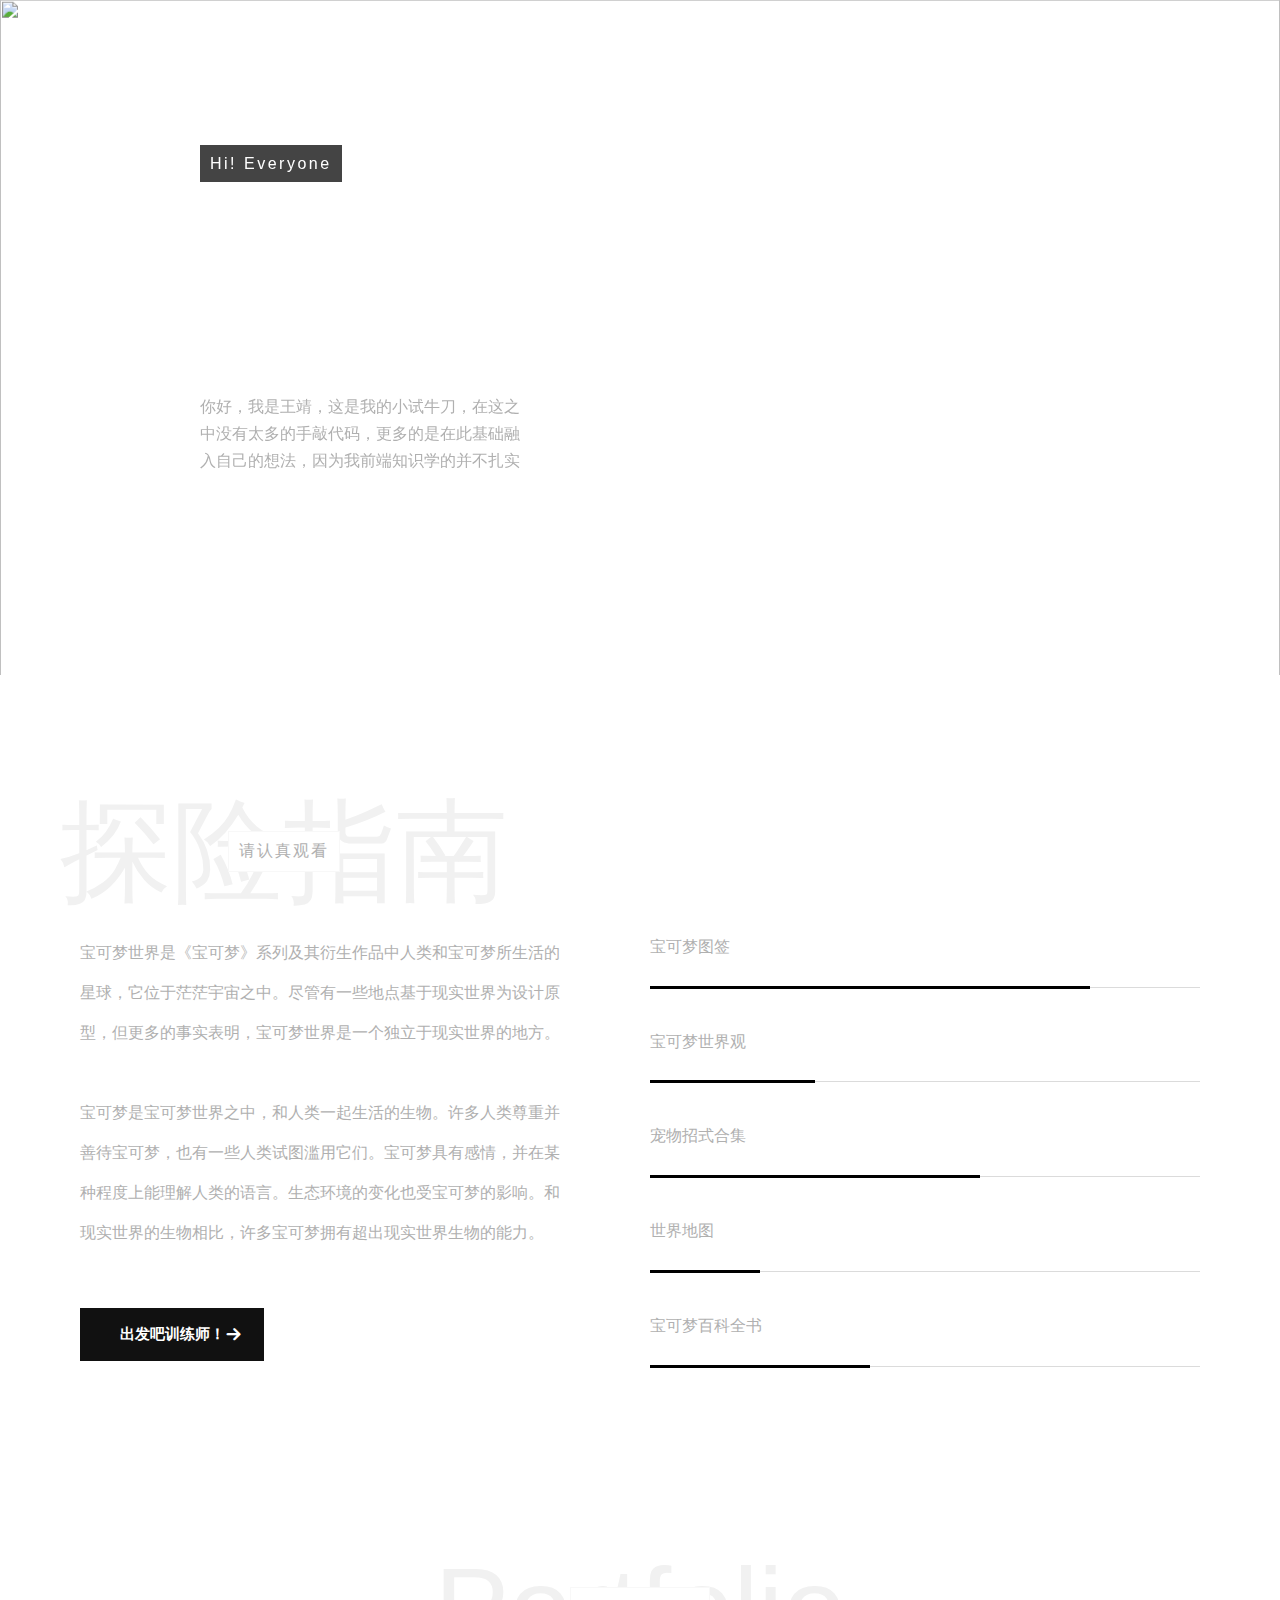
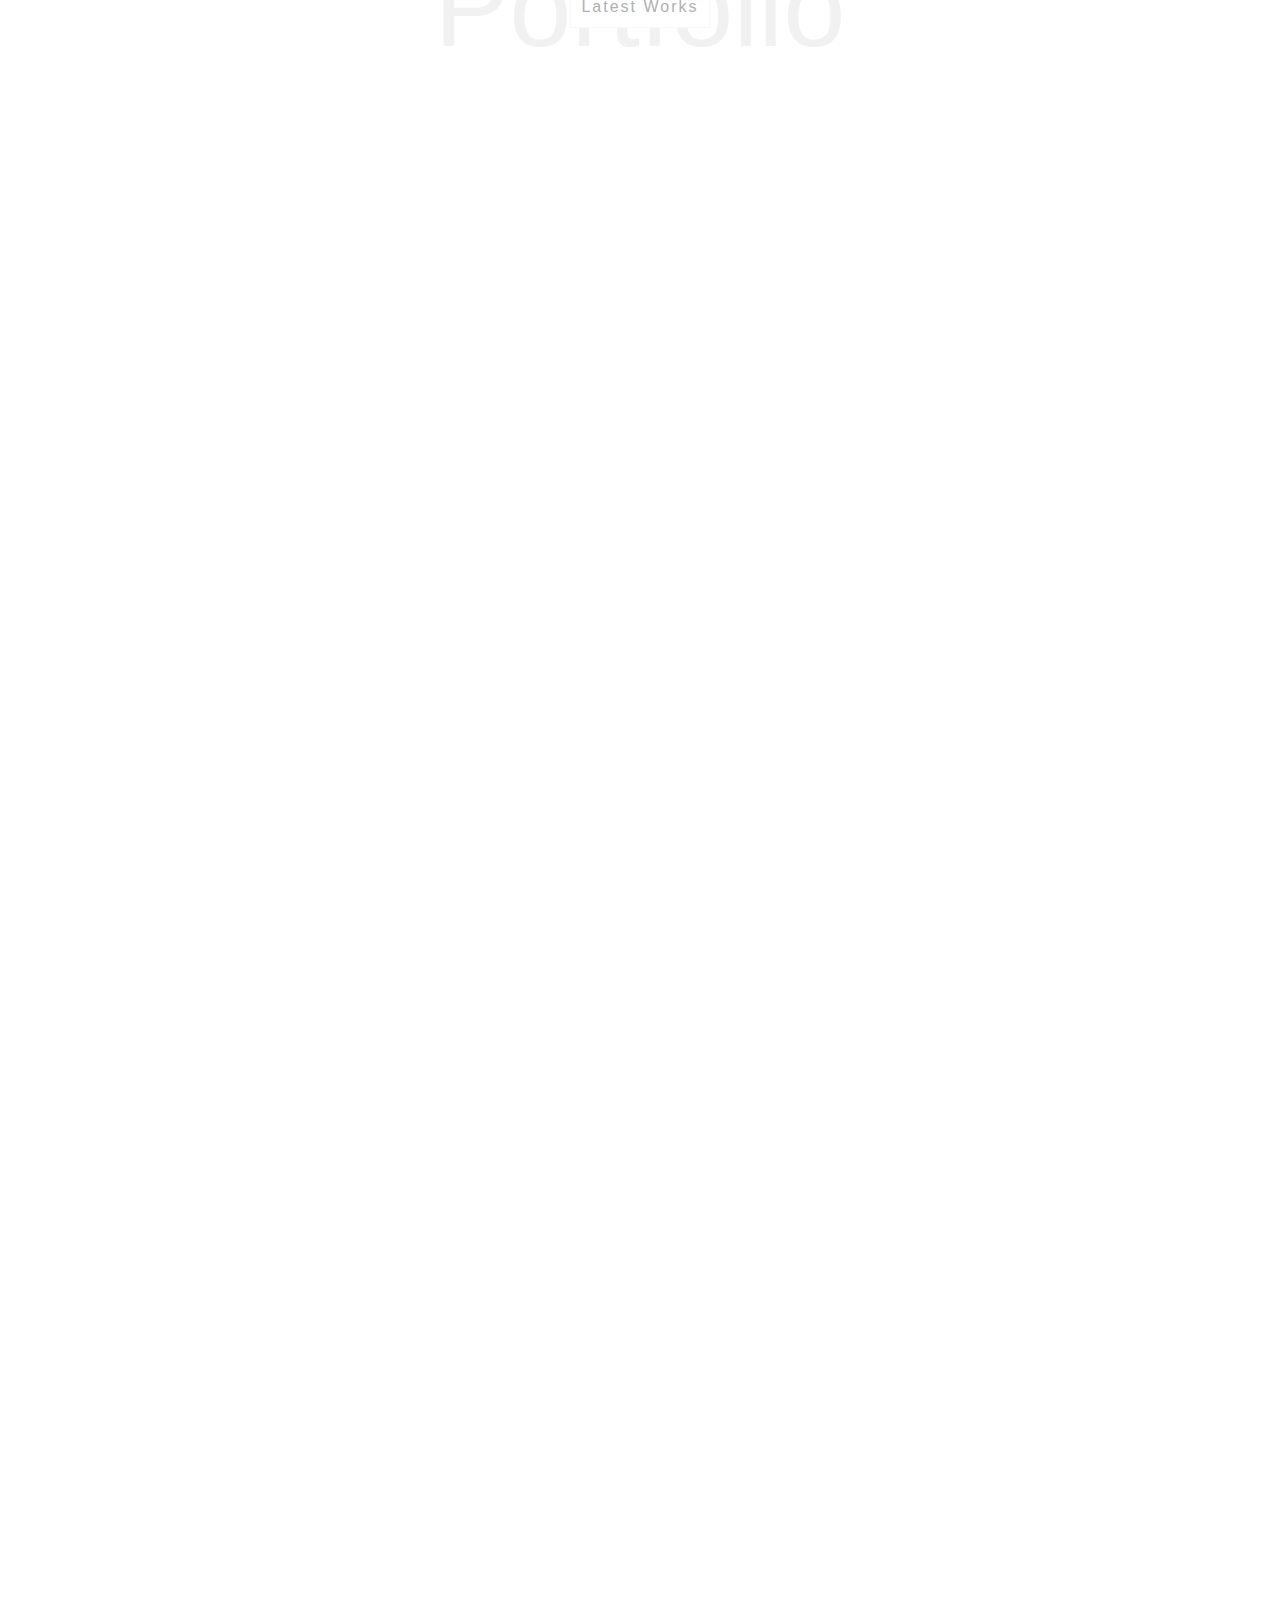
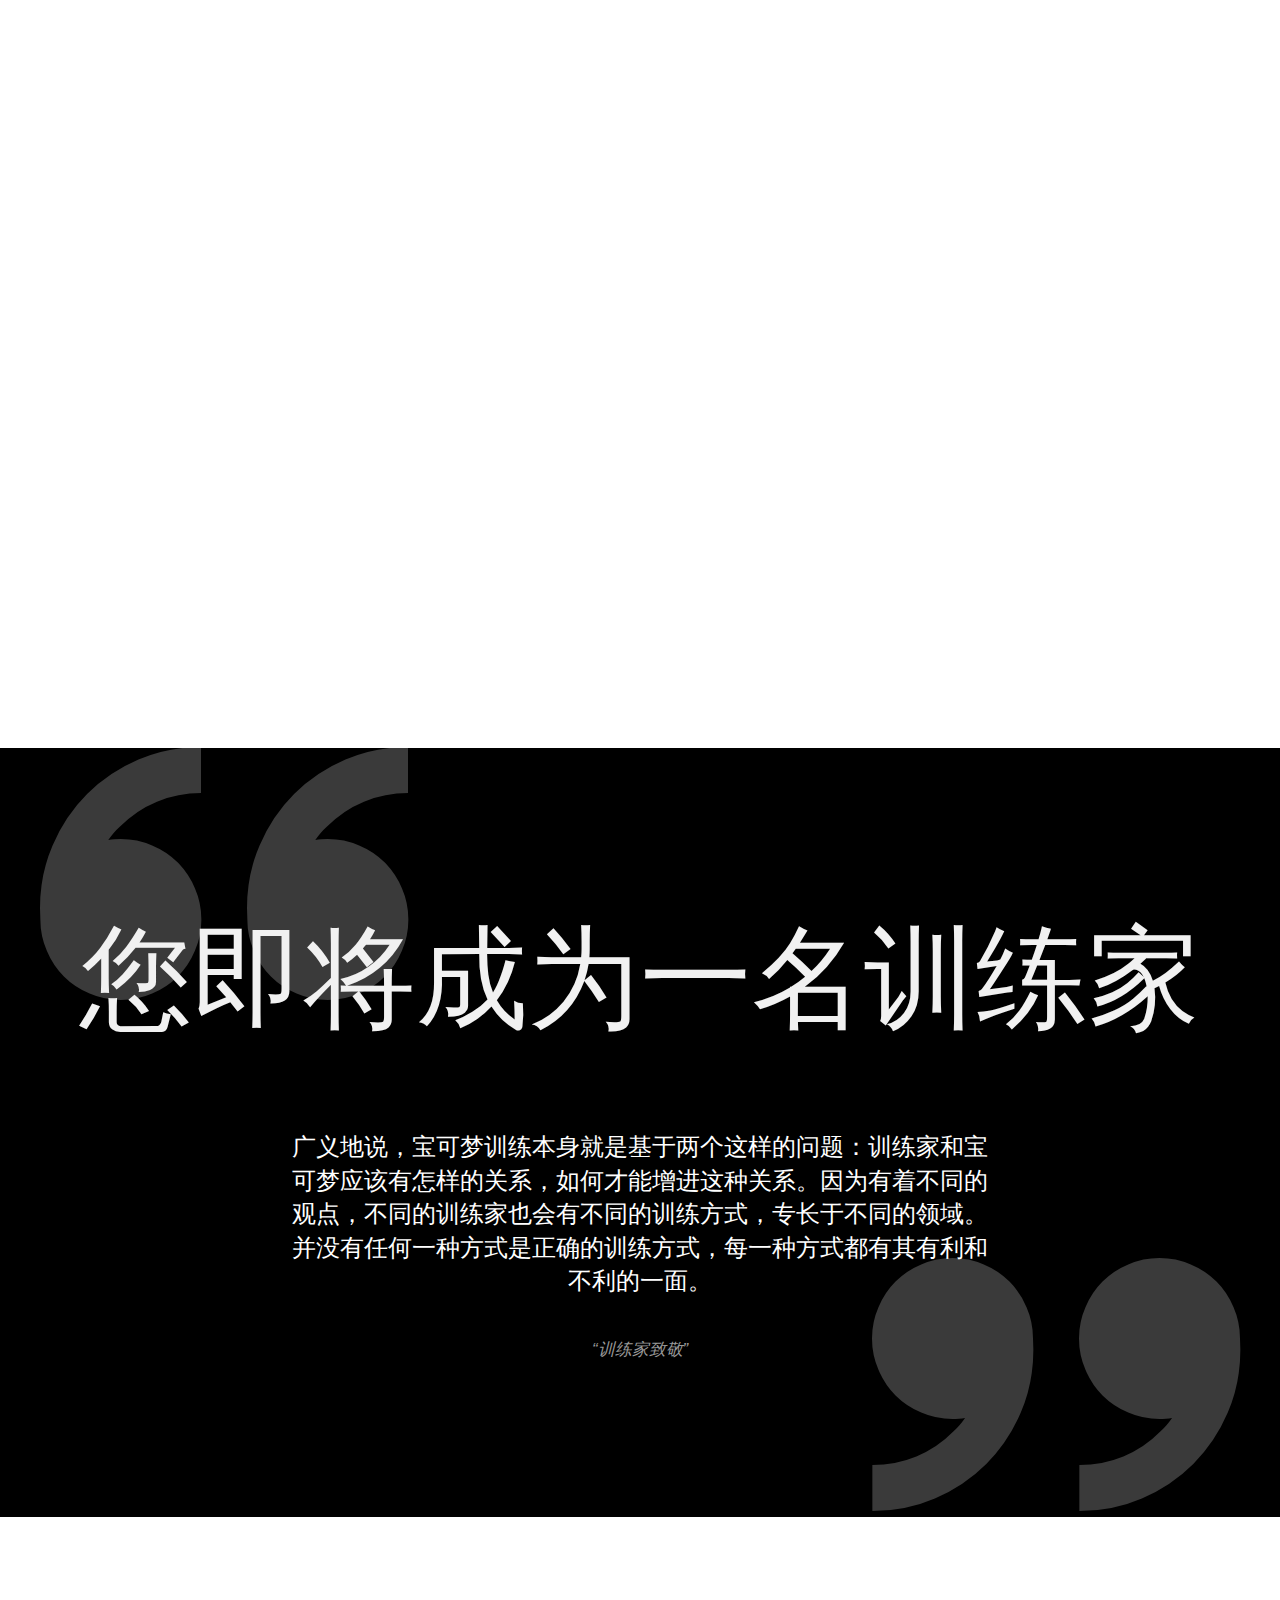
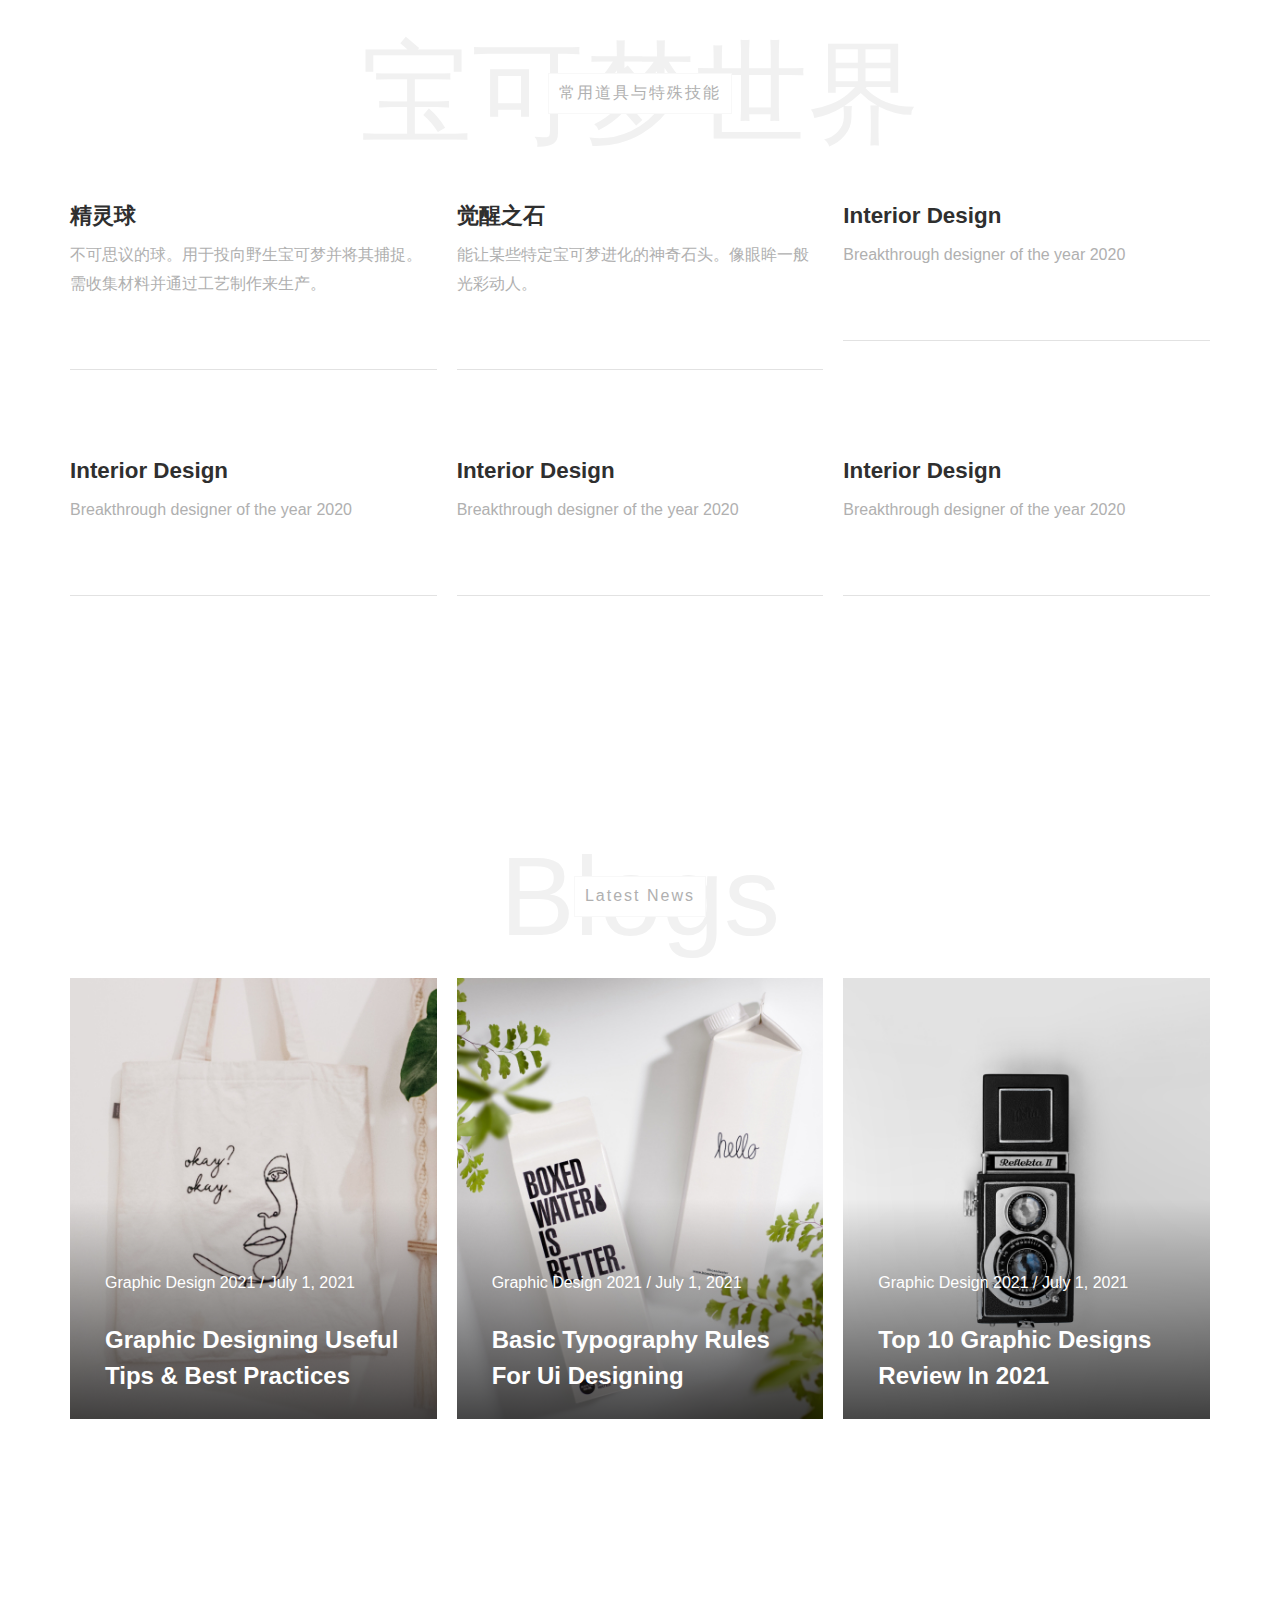
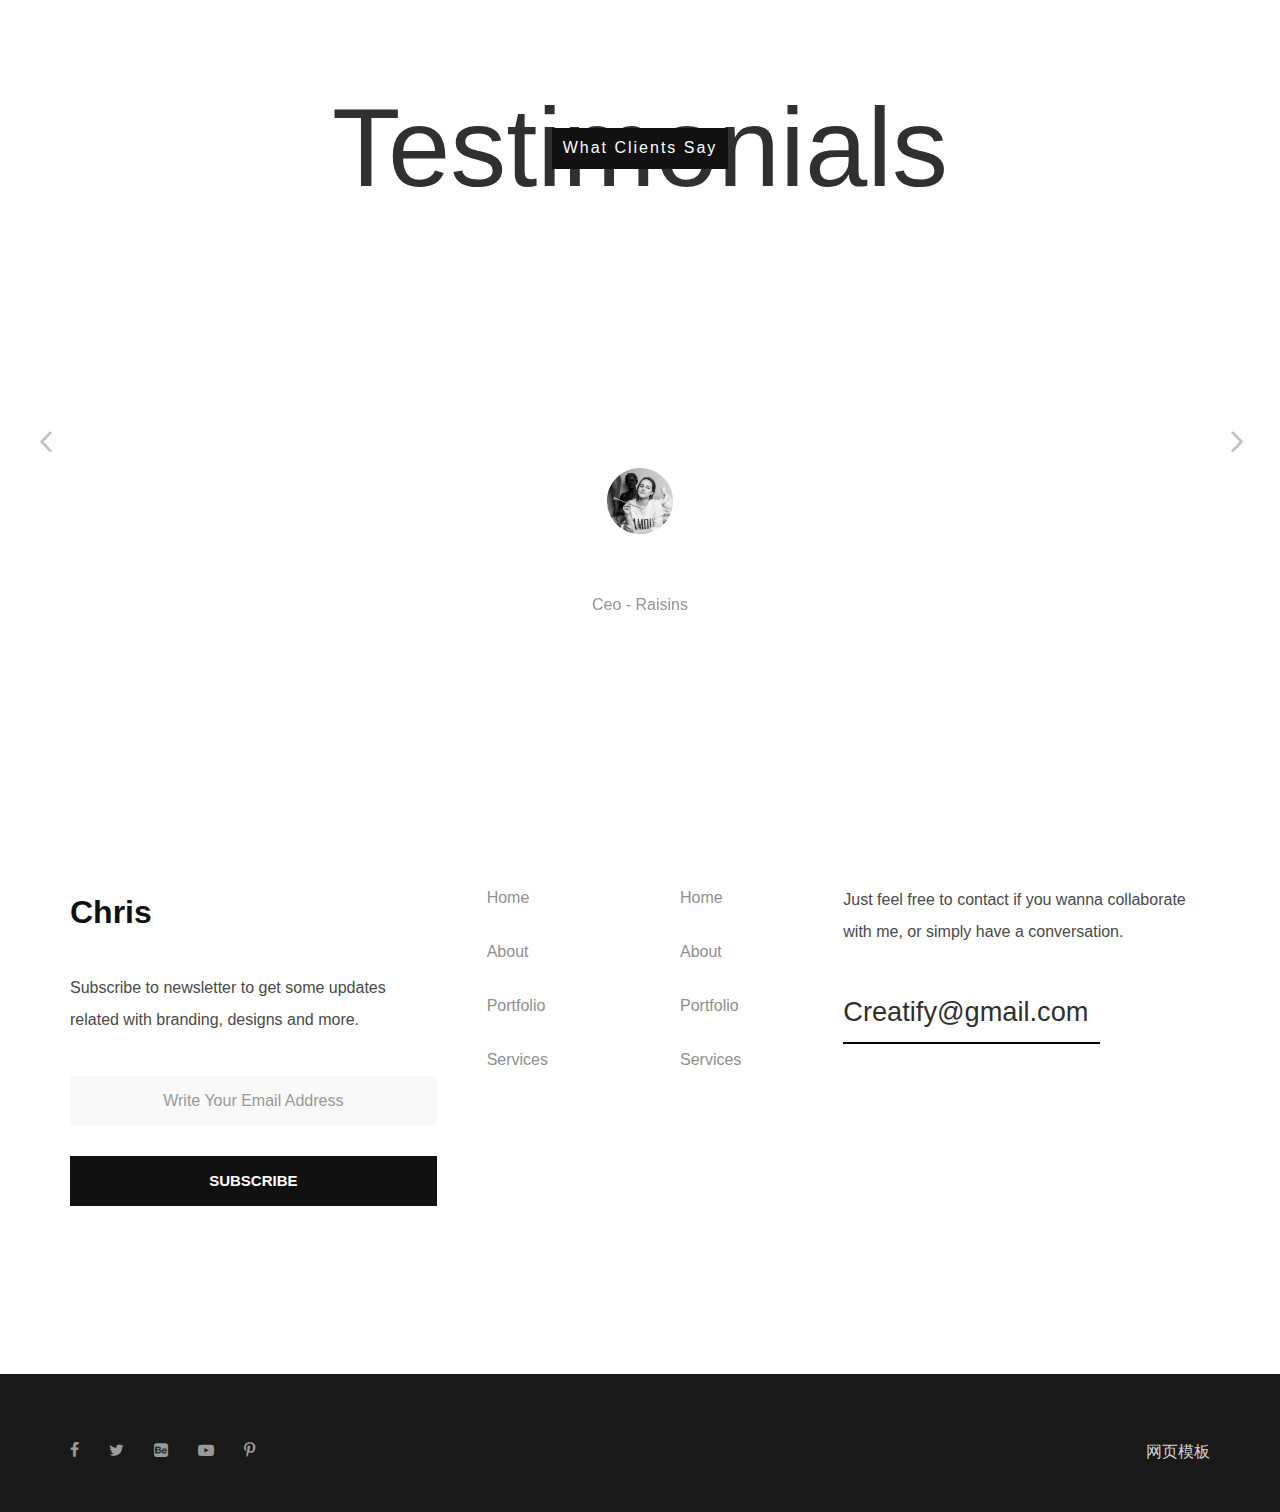
==== pokemon Trainer's Guide/index.html @ 27e933d4 "网页第一次提交，添加了部分js注释，主页尚未完善" ====
<!DOCTYPE html>
<html>
<head>
	<title>Chris - Creative Portfolio HTML Template</title>

    <meta charset="utf-8">
    <meta http-equiv="X-UA-Compatible" content="IE=edge">
    <meta name="viewport" content="width=device-width, initial-scale=1.0">
    <meta name="format-detection" content="telephone=no">
    <meta name="apple-mobile-web-app-capable" content="yes">
    <meta name="author" content="">
    <meta name="keywords" content="">
    <meta name="description" content="">

    <link rel="stylesheet" type="text/css" href="css/normalize.css">
	<link rel="stylesheet" type="text/css" href="icomoon/icomoon.css">
	<link rel="stylesheet" type="text/css" href="fonts/fonts.css">
    <link rel="stylesheet" type="text/css" href="css/vendor.css">
    <link rel="stylesheet" type="text/css" href="style.css">

	<!-- script
	================================================== -->
	<script src="js/modernizr.js"></script>

</head>
<body>

<div id="overlayer">
	<span class="loader">
	  <span class="loader-inner"></span>
	</span>
</div>

<div class="nav nav-overlay">
	<div class="nav__content">
		<ul class="nav__list">
			<li class="nav__list-item active-nav"><a href="#" class="hover-target">Home</a></li>
			<li class="nav__list-item"><a href="styles.html" class="hover-target">Styles</a></li>
			<li class="nav__list-item"><a href="blog.html" class="hover-target">Blog</a></li>
			<li class="nav__list-item"><a href="single-post.html" class="hover-target">Single Post</a></li>
			<li class="nav__list-item"><a href="contact.html" class="hover-target">Contact us</a></li>
		</ul>
	</div>
</div>

<header id="header">
	<div class="header-wrap" data-aos="fade">
		<div class="main-logo">
			<a href="index.html">Pokemon</a>
		</div><!--main-logo-->

		<nav id="navbar">
			<input id="menu-toggle" type="checkbox" />
			<label class="menu-btn" for="menu-toggle">
			<span></span>
			</label>
		</nav>	

	</div><!--header-wrap-->
</header>

<div id="billboard" class="jarallax" data-aos="fade">
	<div class="banner-content">
		<div class="banner-header">
			<span>Hi! everyone</span>
			<h2 class="light">第一次见<br/>就决定是你啦！</h2>
			<p>你好，我是王靖，这是我的小试牛刀，在这之中没有太多的手敲代码，更多的是在此基础融入自己的想法，因为我前端知识学的并不扎实</p>

			<a href="#" class="btn btn-outline-light">点此进入宝可梦的世界</a>
		</div>
	</div>

	<img src="images/1.png" class="jarallax-img">
</div><!--billboard-->

<section id="about-me" class="margin-large">
	<div class="container">
		<div class="row">
			<div class="section-header">
				<div class="title"><span>请认真观看</span></div>
				<h2 class="section-title">探险指南</h2>
			</div>
		</div>
	</div>
	<div class="container">
		<div class="row">
			<div class="col-md-12">
					<div class="col-md-6">
						<div class="intro">
							<p>宝可梦世界是《宝可梦》系列及其衍生作品中人类和宝可梦所生活的星球，它位于茫茫宇宙之中。尽管有一些地点基于现实世界为设计原型，但更多的事实表明，宝可梦世界是一个独立于现实世界的地方。</p>
							<p>宝可梦是宝可梦世界之中，和人类一起生活的生物。许多人类尊重并善待宝可梦，也有一些人类试图滥用它们。宝可梦具有感情，并在某种程度上能理解人类的语言。生态环境的变化也受宝可梦的影响。和现实世界的生物相比，许多宝可梦拥有超出现实世界生物的能力。</p>
							<a href="#" class="btn btn-accent btn-large btn-with-icon">出发吧训练师！</a>
						</div>
					</div>
					<div class="col-md-6">
						<div class="skill-chart">
							<ul class="skill-chart-list">
								<li>
								<div class="skill-title">宝可梦图签</div>
								<span class="skill eighty-percent"></span>
								</li>
								<li>
								<div class="skill-title">宝可梦世界观</div>
								<span class="skill thirty-percent"></span>
								</li>
								<li>
								<div class="skill-title">宠物招式合集</div>
								<span class="skill sixty-percent"></span></li>
								<li>
								<div class="skill-title">世界地图</div>
								<span class="skill twenty-percent"></span>
								</li>
								<li>
								<div class="skill-title">宝可梦百科全书</div>
								<span class="skill forty-percent"></span>
								</li>
							</ul>
						</div>
					</div>
			</div>
		</div>
	</div>
</section>

<section id="portfolio">
	<div class="container">
		<div class="row">
			<div class="section-header align-center">
				<div class="title"><span>Latest Works</span></div>
				<h2 class="section-title">Portfolio</h2>
			</div>
		</div>
	</div>

	<div class="container">
		<div class="row">
			<div class="col-md-6">
				<figure data-aos="fade-zoom-in" data-aos-delay="0" class="portfolio-item">
					<a href="images/2.jpg" class="image-link"><img src="images/2.jpg" class="portfolio-image large-image"></a>
					<figcaption class="portfolio-title">
						<a href="#">妙蛙种子背上的种子里储存着营养</a>
					</figcaption>
				</figure>
				<figure data-aos="fade-zoom-in" data-aos-delay="300" class="portfolio-item">
					<a href="images/4.png" class="image-link"><img src="images/4.png" class="portfolio-image medium-image"></a>
					<figcaption class="portfolio-title">
						<a href="#">做出你选择吧！这就是历代御三家</a>
					</figcaption>
				</figure>
				<figure data-aos="fade-zoom-in" data-aos-delay="0" class="portfolio-item">
					<a href="html images/合照.jpg" class="image-link"><img src="html images/合照.jpg" class="portfolio-image small-image"></a>
					<figcaption class="portfolio-title">
						<a href="#">来自Pokemon二十周年大放送！</a>
					</figcaption>
				</figure>
			</div>
			<div class="col-md-6">
				<figure data-aos="fade-zoom-in" data-aos-delay="300" class="portfolio-item">
					<a href="html images/基拉祈.jpg" class="image-link"><img src="html images/基拉祈.jpg" class="portfolio-image small-image"></a>
					<figcaption class="portfolio-title">
						<a href="#">向基拉祈许愿！七天内的奇迹!!</a>
					</figcaption>		
				</figure>
				<figure data-aos="fade-zoom-in" data-aos-delay="0" class="portfolio-item">
					<a href="html images/preview.jpg" class="image-link"><img src="html images/preview.jpg" class="portfolio-image medium-image"></a>
					<figcaption class="portfolio-title">
						<a href="#">哲尔尼亚斯与伊裴尔塔尔传说中的对峙！</a>
					</figcaption>		
				</figure>
				<figure data-aos="fade-zoom-in" data-aos-delay="300" class="portfolio-item">
					<a href="html images/地狱神.jpg" class="image-link"><img src="html images/地狱神.jpg" class="portfolio-image large-image"></a>
					<figcaption class="portfolio-title">
						<a href="#">强光照而暗影生!里世界的骑拉帝纳登场！</a>
					</figcaption>
				</figure>
			</div>					
		</div>
	</div>		
</section>

<section id="quotation" class="margin-large">
	<div class="icon-overlay left-item"></div>
		<div class="container">
			<div class="row">
				<div class="section-header align-center">
					<h2 class="section-title">您即将成为一名训练家</h2>
				</div>
			</div>
		</div>	
		<div class="container">
			<div class="row">			
				<blockquote>
					<p>广义地说，宝可梦训练本身就是基于两个这样的问题：训练家和宝可梦应该有怎样的关系，如何才能增进这种关系。因为有着不同的观点，不同的训练家也会有不同的训练方式，专长于不同的领域。并没有任何一种方式是正确的训练方式，每一种方式都有其有利和不利的一面。</p>
					<q>训练家致敬</q>			
				</blockquote>
			</div>
		</div>		
	<div class="icon-overlay right-item"></div>
</section>

<section id="achievement">
	<div class="container">
		<div class="row">
			<div class="section-header align-center">
				<div class="title"><span>常用道具与特殊技能</span></div>
				<h2 class="section-title">宝可梦世界</h2>
			</div>
		</div>
	</div>

	<div class="container">
		<div class="row">
			<div class="col-md-4">
				<div class="achievement-block">
					<h3>精灵球</h3>
					<p>不可思议的球。用于投向野生宝可梦并将其捕捉。需收集材料并通过工艺制作来生产。</p>
				</div>
			</div>
			<div class="col-md-4">
				<div class="achievement-block">
					<h3>觉醒之石</h3>
					<p>能让某些特定宝可梦进化的神奇石头。像眼眸一般光彩动人。</p>
				</div>
			</div>
			<div class="col-md-4">
				<div class="achievement-block">
					<h3>Interior design</h3>
					<p>Breakthrough designer of the year 2020</p>
				</div>
			</div>
			<div class="col-md-4">
				<div class="achievement-block">
					<h3>Interior design</h3>
					<p>Breakthrough designer of the year 2020</p>
				</div>
			</div>
			<div class="col-md-4">
				<div class="achievement-block">
					<h3>Interior design</h3>
					<p>Breakthrough designer of the year 2020</p>
				</div>
			</div>
			<div class="col-md-4">
				<div class="achievement-block">
					<h3>Interior design</h3>
					<p>Breakthrough designer of the year 2020</p>
				</div>
			</div>		
		</div>
	</div>
</section>

<section id="post-grid" class="margin-large">
		<div class="container">
			<div class="row">
				<div class="section-header align-center">
					<div class="title"><span>latest news</span></div>
					<h2 class="section-title">Blogs</h2>
				</div>
			</div>
		</div>
		<div class="container">
			<div class="row">
				<div class="col-md-4">						
					<figure class="post-item">
						<a href="#" class="post-link"><img src="images/postimg1.jpg" alt="post"></a>
						<figcaption>
						<div class="meta-wrap">
							<span class="meta-category">Graphic Design 2021</span> /
							<span class="meta-date">July 1, 2021</span>
						</div>
							<h3 class="light">
								<a href="#">Graphic Designing Useful Tips & Best Practices</a>
							</h3>
						</figcaption>
					</figure>
				</div>	

				<div class="col-md-4">
					<figure class="post-item">
					<a href="#" class="post-link"><img src="images/postimg2.jpg" alt="post"></a>
					<figcaption>
					<div class="meta-wrap">
						<span class="meta-category">Graphic Design 2021</span> /
						<span class="meta-date">July 1, 2021</span>
					</div>
						<h3 class="light">
							<a href="#">Basic typography rules for ui designing</a>
						</h3>
					</figcaption>
				</figure>
				</div>	

				<div class="col-md-4">
					<figure class="post-item">
						<a href="#" class="post-link"><img src="images/postimg3.jpg" alt="post"></a>
						<figcaption>
						<div class="meta-wrap">
							<span class="meta-category">Graphic Design 2021</span> /
							<span class="meta-date">July 1, 2021</span>
						</div>
							<h3 class="light">
								<a href="#">Top 10 graphic designs review in 2021</a>
							</h3>
						</figcaption>
					</figure>
				</div>
			</div>
		</div>
</section>

<section id="testimonials" class="jarallax padding-large">
	<img src="images/review-bg.jpg" class="jarallax-img">

	<div class="container">
		<div class="row">
				<div class="section-header dark align-center">
					<div class="title">
						<span>What Clients Say</span>
					</div>
					<h2 class="section-title dark">Testimonials</h2>
				</div>
			</div>
		</div>

		<div class="container">
			<div class="row">
				<div class="testimonial-slider">
					<div class="testimonials-inner text-center">
						<p>Lorem ipsum dolor sit amet, elit consectetur adipiscing. Odio tincidunt et, massa, turpis nec dolor posuere tempus. Nulla congue et dolor sit amet, elit consectetur adipiscing.
						</p>
						<div class="testimonial-author">
							<img src="images/reviewer.png" alt="reviewer">
							<div class="author-detail">
								<div class="name">Lucas Wolfer</div>
								<span class="author-title">Ceo - Raisins</span>
							</div>
						</div>
					</div>
					<div class="testimonials-inner text-center">
						<p>Ipsum dolor sit amet, elit consectetur adipiscing. Odio tincidunt et turpis nec dolor posuere tempus Nulla congue et dolor sit amet, elit consectetur adipiscing.</p>
						<div class="testimonial-author">
							<img src="images/reviewer.png" alt="reviewer">
							<div class="author-detail">
								<div class="name">Jennie</div>
								<div class="author-title">General Manager</div>
							</div>
						</div>
					</div>
					<div class="testimonials-inner text-center">
						<p>“Dolor sit amet, elit consectetur adipiscing. Odio tincidunt et, massa, turpis nec dolor posuere tempus. Nulla congue et dolor sit amet, elit consectetur adipiscing.”</p>
						<div class="testimonial-author">
							<img src="images/reviewer.png" alt="reviewer">
							<div class="author-detail">
								<div class="name">Simple</div>
								<div class="author-title">Staff</div>
							</div>
						</div>
					</div>							
				</div>
			</div>
		</div>
</section>

<footer id="footer" class="padding-xlarge">
	<div class="container">
		<div class="row">
			<div class="footer-menu col-md-4">
				<div class="footer-intro">					
					<a href="#" class="logo">Chris</a>
				</div>
				<div class="subscribe">
					<p>Subscribe to newsletter to get some updates related with branding, designs and more.</p>
					<input type="text" name="email" placeholder="Write Your Email Address">
					<button class="btn-submit">Subscribe</button>
				</div>
			</div>

			<div class="footer-menu col-md-2">
				<ul class="menu-list">
					<li class="menu-item"><a href="#">Home</a></li>
					<li class="menu-item"><a href="#">About</a></li>
					<li class="menu-item"><a href="#">Portfolio</a></li>
					<li class="menu-item"><a href="#">Services</a></li>
				</ul>
			</div>

			<div class="footer-menu col-md-2">
				<ul class="menu-list">
					<li class="menu-item"><a href="#">Home</a></li>
					<li class="menu-item"><a href="#">About</a></li>
					<li class="menu-item"><a href="#">Portfolio</a></li>
					<li class="menu-item"><a href="#">Services</a></li>
				</ul>
			</div>

			<div class="footer-menu col-md-4">
				<div class="footer-address">
					<p>Just feel free to contact if you wanna collaborate with me, or simply have a conversation.</p>
					<div class="mail-address">
						<a href="#">Creatify@gmail.com</a>
					</div>
				</div>
			</div>
		</div>
	</div>
</footer>	

<div id="footer-bottom" class="padding-medium no-padding-bottom">
	<div class="container">
		<div class="row">			
			<div class="col-md-6">
				<div class="socila-links">
					<ul>
						<li><a href="#"><i class="icon icon-facebook"></i></a></li>
						<li><a href="#"><i class="icon icon-twitter"></i></a></li>
						<li><a href="#"><i class="icon icon-behance-square"></i></a></li>
						<li><a href="#"><i class="icon icon-youtube-play"></i></a></li>
						<li><a href="#"><i class="icon icon-pinterest-p"></i></a></li>
					</ul>
				</div>					
			</div>
			<div class="col-md-6 align-right">
				<div class="copyright">
					<p><a target="_blank" href="http://www.mobanwang.com/" title="网页模板">网页模板</a></p>
				</div>
			</div>
		</div>
	</div>
</div>

<script src="js/jquery-1.11.0.min.js"></script>
<script src="js/plugins.js"></script>
<script src="js/script.js"></script>

</body>
</html>
---- pokemon Trainer's Guide/icomoon/icomoon.css ----
@font-face {
  font-family: 'icomoon';
  src:  url('fonts/icomoon.eot?4tbogh');
  src:  url('fonts/icomoon.eot?4tbogh#iefix') format('embedded-opentype'),
    url('fonts/icomoon.ttf?4tbogh') format('truetype'),
    url('fonts/icomoon.woff?4tbogh') format('woff'),
    url('fonts/icomoon.svg?4tbogh#icomoon') format('svg');
  font-weight: normal;
  font-style: normal;
  font-display: block;
}

[class^="icon-"], [class*=" icon-"] {
  /* use !important to prevent issues with browser extensions that change fonts */
  font-family: 'icomoon' !important;
  speak: never;
  font-style: normal;
  font-weight: normal;
  font-variant: normal;
  text-transform: none;
  line-height: 1;

  /* Better Font Rendering =========== */
  -webkit-font-smoothing: antialiased;
  -moz-osx-font-smoothing: grayscale;
}

.icon-twitter:before {
  content: "\f099";
}
.icon-facebook:before {
  content: "\f09a";
}
.icon-facebook-f:before {
  content: "\f09a";
}
.icon-youtube-play:before {
  content: "\f16a";
}
.icon-behance-square:before {
  content: "\f1b5";
}
.icon-pinterest-p:before {
  content: "\f231";
}
.icon-forward:before {
  content: "\e900";
}
.icon-chevron-thin-left:before {
  content: "\e902";
}
.icon-chevron-thin-right:before {
  content: "\e903";
}
.icon-arrow-thin-right:before {
  content: "\e901";
}
.icon-quotes-left:before {
  content: "\e977";
}
.icon-quotes-right:before {
  content: "\e978";
}
---- pokemon Trainer's Guide/fonts/fonts.css ----
/*! Generated by Font Squirrel (https://www.fontsquirrel.com) on July 22, 2021 */



@font-face {
    font-family: 'futura';
    src: url('futura_bold_font-webfont.woff2') format('woff2'),
         url('futura_bold_font-webfont.woff') format('woff'),
         url('futura_bold_font-webfont.ttf') format('truetype');
    font-weight: bold;
    font-style: normal;

}




@font-face {
    font-family: 'futura';
    src: url('futura_bold_italic_font-webfont.woff2') format('woff2'),
         url('futura_bold_italic_font-webfont.woff') format('woff'),
         url('futura_bold_italic_font-webfont.ttf') format('truetype');
    font-weight: bold;
    font-style: italic;

}




@font-face {
    font-family: 'futura';
    src: url('futura_book_font-webfont.woff2') format('woff2'),
         url('futura_book_font-webfont.woff') format('woff'),
         url('futura_book_font-webfont.ttf') format('truetype');
    font-weight: normal;
    font-style: normal;

}




@font-face {
    font-family: 'futura';
    src: url('futura_book_italic_font-webfont.woff2') format('woff2'),
         url('futura_book_italic_font-webfont.woff') format('woff'),
         url('futura_book_italic_font-webfont.ttf') format('truetype');
    font-weight: normal;
    font-style: italic;

}




@font-face {
    font-family: 'futura';
    src: url('futura_extra_black_font-webfont.woff2') format('woff2'),
         url('futura_extra_black_font-webfont.woff') format('woff'),
         url('futura_extra_black_font-webfont.ttf') format('truetype');
    font-weight: normal;
    font-style: normal;

}




@font-face {
    font-family: 'futura';
    src: url('futura_heavy_font-webfont.woff2') format('woff2'),
         url('futura_heavy_font-webfont.woff') format('woff'),
         url('futura_heavy_font-webfont.ttf') format('truetype');
    font-weight: normal;
    font-style: normal;

}




@font-face {
    font-family: 'futura';
    src: url('futura_heavy_italic_font-webfont.woff2') format('woff2'),
         url('futura_heavy_italic_font-webfont.woff') format('woff'),
         url('futura_heavy_italic_font-webfont.ttf') format('truetype');
    font-weight: normal;
    font-style: italic;

}




@font-face {
    font-family: 'futura';
    src: url('futura_light_bt-webfont.woff2') format('woff2'),
         url('futura_light_bt-webfont.woff') format('woff'),
         url('futura_light_bt-webfont.ttf') format('truetype');
    font-weight: normal;
    font-style: normal;

}




@font-face {
    font-family: 'futura';
    src: url('futura_light_font-webfont.woff2') format('woff2'),
         url('futura_light_font-webfont.woff') format('woff'),
         url('futura_light_font-webfont.ttf') format('truetype');
    font-weight: normal;
    font-style: normal;

}




@font-face {
    font-family: 'futura';
    src: url('futura_light_italic_font-webfont.woff2') format('woff2'),
         url('futura_light_italic_font-webfont.woff') format('woff'),
         url('futura_light_italic_font-webfont.ttf') format('truetype');
    font-weight: normal;
    font-style: italic;

}




@font-face {
    font-family: 'futura';
    src: url('futura_medium_bt-webfont.woff2') format('woff2'),
         url('futura_medium_bt-webfont.woff') format('woff'),
         url('futura_medium_bt-webfont.ttf') format('truetype');
    font-weight: normal;
    font-style: normal;

}




@font-face {
    font-family: 'futura';
    src: url('futura_medium_condensed_bt-webfont.woff2') format('woff2'),
         url('futura_medium_condensed_bt-webfont.woff') format('woff'),
         url('futura_medium_condensed_bt-webfont.ttf') format('truetype');
    font-weight: normal;
    font-style: normal;

}
---- pokemon Trainer's Guide/style.css ----
/*
Theme Name: Portfolio
Theme URI: https://templatesjungle.com/
Author: TemplatesJungle
Author URI: https://templatesjungle.com/
Description: Portfolio is specially designed HTML CSS template.
Version: 1.1
*/

/*--------------------------------------------------------------
This is main CSS file that contains custom style rules used in this template
--------------------------------------------------------------*/

/*------------------------------------*\
    Table of contents
\*------------------------------------*/

/*------------------------------------------------

CSS STRUCTURE:

1. VARIABLES

2. GENERAL TYPOGRAPHY
  2.1 General Styles
  2.2 Floating & Alignment
  2.3 Forms
  2.4 Lists
  2.5 Code
  2.6 Tables
  2.7 Spacing
  2.8 Utilities
  2.9 Misc
  2.10 Buttons
    - Button Sizes
    - Button Shapes
    - Button Color Scheme
    - Button Aligns
  2.11 Images
    - Image Hover Effects
  2.12 Section
    - Hero Section
    - Section Title
    - Section Paddings
    - Section Margins
    - Section Bg Colors
    - Content colors


3. EXTENDED TYPOGRAPHY
  3.1 Blockquote / Pullquote
  3.2 Dropcap
  3.3 Text Highlights

4. CONTENT ELEMENTS
  4.1 Tabs
  4.2 Accordions
  4.3 Member Grid
  4.4 Product Grid

5. BLOG STYLES
  5.1 Blog Single Post
  5.2 About Author
  5.3 Comments List
  5.4 Comments Form

6. Grid Layout

6. SITE STRUCTURE
  6.1 Preloader
  6.2 Header
    - Logo
    - Header Menu
    - Nav Sidebar
  6.3 Billboard
  6.4 About Me Section
  6.5 Portfolio Section
  6.6 Quotation Section
  6.7 Achievement Section
  6.8 Post Grid Section
  6.9 Testimonials Section
  6.10 Footer
    - Footer Top
    - Footer Bottom
  

7. THIRD PARTY COMPONENTS
  7.1 parallax section
  7.2 Blog Page
  7.3 Page Navigation



/*--------------------------------------------------------------
/** 1. VARIABLES
--------------------------------------------------------------*/
:root {
    /* widths for rows and containers
     */
    --header-height       : 160px;
    --header-height-min   : 80px;
}
/* on mobile devices below 600px
 */
@media screen and (max-width: 600px) {
    :root {
        --header-height : 100px;
        --header-height-min   : 80px;
    }
}
/* Theme Colors */
:root {
    --accent-color       : #111;
    --secondary-color    : #C5A992;
    --dark-color         : #2f2f2f;
    --grey-color         : #F8F8F8;
    --heading-color      : #111;
    --body-text-color    : #b0b0b0;
    --light-heading-color   : #fff;
    --light-background-color   : #fff;
    --light-text-color   : #afafaf;
    --bg-text-color      : #f1f1f1;
    --dark-text-color    : #2f2f2f;
}
/* Fonts */
:root {
    --body-font           : "Manrope", sans-serif;
    --heading-font        : 'Montserrat', sans-serif;
    --secondary-font      : "Playfair Display", Georgia, serif;
}


/*----------------------------------------------*/
/* 2 GENERAL TYPOGRAPHY */
/*----------------------------------------------*/

/* 2.1 General Styles
/*----------------------------------------------*/
*, *::before, *::after {
  -webkit-box-sizing: border-box;
  -moz-box-sizing: border-box;
  box-sizing: border-box;
}
html {
  box-sizing: border-box;
}
body {
  font-family: var(--body-font);
  font-size: 16px;
  line-height: 1.8;
  color: var(--body-text-color);
}
body.no-scroll {
    overflow: hidden;
}
a {
  color: var(--accent-color);
  text-decoration: none;
  transition: 0.3s color ease-out;
}
a:hover {
  text-decoration: none;
}
ul, ol {
  margin-top: 0;
  margin-bottom: 10px;
  margin-left: 0;
}
ul ul,
ol ul,
ul ol,
ol ol {
  margin-top: 5px;
  margin-bottom: 0;
}
ul li, ol li {
  margin-bottom: 5px;
  outline: 0;
}
ul li.active a{
  color: #daa556;
}
ul li:last-child,
ol li:last-child {
  margin-bottom: 0;
}
dl {
  margin-top: 0;
  margin-bottom: 2rem;
}
dt,
dd {
  line-height: 1.42857143;
}
dt {
  font-weight: bold;
}
dd {
  margin-left: 0;
}
button, input, select, textarea {
  font-family: inherit;
  font-size: inherit;
  line-height: inherit;
  outline: 0;
}
figure {
  margin: 0;
}
img {
  display: inline-block;
  border: 0;
  max-width: 100%;
  height: auto;
  vertical-align: middle;
}
::selection {
  background: rgba(0,0,0,0.8);
  color: #fff;
  text-shadow: none;
}
::-moz-selection {
  background: rgba(0,0,0,0.8);
  color: #fff;
  text-shadow: none;
}

/* image align */
figure.align-right {
  margin: 30px 0 30px 30px;
}

/* Typography */
/*----------------------------------------------*/

h1, .h1, h2, .h2, h3, .h3, h4, .h4, h5, .h5, h6, .h6 {
  line-height: 1.2;
  color: var(--dark-color);
}
h1.light, .h1, h2.light, .h2, h3.light, .h3, h4.light, .h4, h5.light, .h5, h6.light, .h6 {
  color: #fff;
}
h1, h2, h3 {
  margin: 25px 0;
  text-transform: capitalize;
}
h5, h6 {
  letter-spacing: 1px;
}
h1, .h1 {
  font-size: 2.5em;
  line-height: 1.4;
}
h2, .h2 {
  font-size: 1.5em;
  line-height: 1.4;
}
h3, .h3 {
  font-size: 1.4em;
  line-height: 1.4;
}
h4, .h4 {
  font-size: 1.1em;
  line-height: 1.4;
}
h5, .h5 {
  font-size: .83em;
  line-height: 1.25;
}
h6, .h6 {
  font-size: .67em;
  line-height: 1.1;
}
h1 a, h2 a, h3 a, h4 a, h5 a, h6 a {
  font-weight: inherit;
  color: inherit;
  text-decoration: none;
}
p {
   margin: 0 0 20px 0;
}
p:empty {
  display: none;
}
small {
  font-size: 85%;
}
mark {
  background-color: var(--grey-color);
  padding: 0.28rem;
}
dfn, cite, em, i {
  font-style: italic;
}
code, kbd, var {
  font-size: 14px;
}
code {
  background-color:  var(--grey-color);
}
abbr {
  border-bottom: 0.1px dotted #666;
  cursor: help;
}
::placeholder {
    color: #999;
}

/*----------------------------------------------*/
/* 2.1 Floating & Alignment */
/*----------------------------------------------*/

.align-left {
  float: left;
  text-align: left;
}
.align-right {
  float: right;
  text-align: right;
}
.align-center {
  display: block;
  margin-left: auto;
  margin-right: auto;
  text-align: center;
}
/**::after,*/
.container::after,
.row::after,
.clearfix::after {
  display: block;
  clear: both;
  content: "";
}

/** Text Align
--------------------------------------------------------------*/

.text-left {
  text-align: left;
}
.text-right {
  text-align: right;
}
.text-center {
  text-align: center;
}
.text-justify {
  text-align: justify;
}
.text-nowrap {
  white-space: nowrap;
}
.text-lead {
  font-size: 120%;
  line-height: 1.7em;
}
.text-lead strong {
  font-size: 115%;
  font-weight: 500;
}
.text-muted {
  color: var(--secondary-color);
}
.text-pri {
  color: var(--grey-color);
}
.text-hide {
  font: 0/0 a;
  color: transparent;
  text-shadow: none;
  background-color: transparent;
  border: 0;
}

/*------------------------------------------------
/* 2.3 Forms
–––––––––––––––––––––––––––––––––––––––––––––––––– */
input[type="email"],
input[type="number"],
input[type="search"],
input[type="text"],
input[type="tel"],
input[type="url"],
input[type="password"],
textarea,
select {
  height: 38px;
  padding: 6px 10px; /* The 6px vertically centers text on FF, ignored by Webkit */
  background-color: var(--light-background-color);
  border: 1px solid #D1D1D1;
  border-radius: 4px;
  box-shadow: none;
  box-sizing: border-box; }
/* Removes awkward default styles on some inputs for iOS */
input[type="email"],
input[type="number"],
input[type="search"],
input[type="text"],
input[type="tel"],
input[type="url"],
input[type="password"],
textarea {
  -webkit-appearance: none;
     -moz-appearance: none;
          appearance: none; }
textarea {
  min-height: 65px;
  padding-top: 6px;
  padding-bottom: 6px; }
input[type="email"]:focus,
input[type="number"]:focus,
input[type="search"]:focus,
input[type="text"]:focus,
input[type="tel"]:focus,
input[type="url"]:focus,
input[type="password"]:focus,
textarea:focus,
select:focus {
  border: 1px solid var(--grey-color);
  outline: 0; }
label,
legend {
  display: block;
  margin-bottom: .5rem;
  font-weight: 600; 
}
fieldset {
  padding: 0;
  border-width: 0; 
}
input[type="checkbox"],
input[type="radio"] {
  display: inline; }
label > .label-body {
  display: inline-block;
  margin-left: .5rem;
  font-weight: normal; }

/*------------------------------------------------
/* 2.4 Lists
–––––––––––––––––––––––––––––––––––––––––––––––––– */
ul {
  list-style: circle inside; }
ol {
  list-style: decimal inside; }
ol, ul {
  padding-left: 0;
  margin-top: 0; }
ul ul,
ul ol,
ol ol,
ol ul {
  margin: 1.5rem 0 1.5rem 3rem;
  font-size: 90%; }
li {
  margin-bottom: 1rem; }

/*------------------------------------------------
/* 2.5 Code
–––––––––––––––––––––––––––––––––––––––––––––––––– */
code {
  padding: .2rem .5rem;
  margin: 0 .2rem;
  font-size: 90%;
  white-space: nowrap;
  background: var(--grey-color);
  border: 1px solid var(--grey-color);
  border-radius: 4px; }
pre > code {
  display: block;
  padding: 1rem 1.5rem;
  white-space: pre; }

/*------------------------------------------------
/* 2.6 Tables
–––––––––––––––––––––––––––––––––––––––––––––––––– */
th,
td {
  padding: 12px 15px;
  text-align: left;
  border-bottom: 1px solid var(--grey-color); }
th:first-child,
td:first-child {
  padding-left: 0; }
th:last-child,
td:last-child {
  padding-right: 0; }

/*------------------------------------------------
/* 2.7 Spacing
–––––––––––––––––––––––––––––––––––––––––––––––––– */
button,
.button {
  margin-bottom: 1rem; }
input,
textarea,
select,
fieldset {
  margin-bottom: 1.5rem; }
pre,
blockquote,
dl,
figure,
table,
p,
ul,
ol,
form {
  margin-bottom: 2.5rem; }

/*------------------------------------------------
/* 2.8 Utilities
–––––––––––––––––––––––––––––––––––––––––––––––––– */
.u-full-width {
  width: 100%;
  box-sizing: border-box; 
}
.u-max-full-width {
  max-width: 100%;
  box-sizing: border-box; 
}
.u-pull-right {
  float: right; 
}
.u-pull-left {
  float: left; 
}
.list-icon i {
  margin-right: 10px;
}
.list-unstyled {
  list-style: none;
}
.txt-fx .letter {
  opacity: 0;
}
.text-uppercase {
  text-transform: uppercase;
}
/* display flex utilities */
.d-flex {
  display: -ms-flexbox !important;
  display: flex !important;
}
.justify-content-between {
  -ms-flex-pack: justify !important;
  justify-content: space-between !important;
}
.align-items-center {
  -ms-flex-align: center !important;
  align-items: center !important;
}
.flex-wrap {
  -ms-flex-wrap: wrap !important;
  flex-wrap: wrap !important;
}
/* disable selction in section title */
.noselect {
  -webkit-touch-callout: none; /* iOS Safari */
    -webkit-user-select: none; /* Safari */
     -khtml-user-select: none; /* Konqueror HTML */
       -moz-user-select: none; /* Old versions of Firefox */
        -ms-user-select: none; /* Internet Explorer/Edge */
            user-select: none; /* Non-prefixed version, currently
                                  supported by Chrome, Edge, Opera and Firefox */
}
/*------------------------------------------------
/* 2.9 Misc
–––––––––––––––––––––––––––––––––––––––––––––––––– */
hr {
  margin-top: 3rem;
  margin-bottom: 3.5rem;
  border-width: 0;
  border-top: 1px solid #E1E1E1; }

/*--------------------------------------------------------------
/** 2.10 Buttons
--------------------------------------------------------------*/
a.btn,
input[type="button"],
input[type="submit"],
input[type="reset"],
input[type="file"],
button {
  background-image: none;
  background: var(--accent-color);
  text-decoration: none !important;
  display: inline-block;
  position: relative;
  border: 2px solid transparent;
  border-radius: 0;
  padding: 0.75em 1.5em;
  margin-top: 15px;
  font-size: 15px;
  font-weight: bold;
  line-height: normal;
  text-align: center;
  text-transform: uppercase;
  color: #fff;
  z-index: 1;
  cursor: pointer;
  white-space: nowrap;
  vertical-align: middle;
  -webkit-transition: all 0.3s ease-in;
  transition: all 0.3s ease-in;
  -ms-touch-action: manipulation;
  touch-action: manipulation;
  -webkit-user-select: none;
  -moz-user-select: none;
  -ms-user-select: none;
  user-select: none;
}
.btn:hover,
.btn:focus,
input[type="button"]:focus,
input[type="button"]:hover,
input[type="submit"]:focus,
input[type="submit"]:hover,
input[type="reset"]:focus,
input[type="reset"]:hover,
input[type="file"]:focus,
input[type="file"]:hover,
button:focus,
button:hover {
  text-decoration: none;
  outline: 0;
}
.light .btn:hover {
  color: #fff;
}
.btn:last-child {
  margin-right: 0;
}
.btn:active,
.btn.btn-outline-light:active,
.btn.btn-outline-dark:active,
.btn.btn-outline-accent:active,
input[type="button"]:active,
input[type="submit"]:active,
input[type="reset"]:active,
input[type="file"]:active,
button:active {
  outline: 0;
  background-image: none;
  -webkit-box-shadow: inset 0 1px 3px rgba(0, 0, 0, 0.3);
  box-shadow: inset 0 1px 3px rgba(0, 0, 0, 0.3);
}
.btn.disabled,
.btn[disabled],
fieldset[disabled] .btn {
  cursor: not-allowed;
  opacity: 0.65;
  box-shadow: none;
}
a.btn.disabled,
fieldset[disabled] a.btn {
  pointer-events: none;
}

/* - Button Sizes
------------------------------------------------------------- */
.btn.btn-small {
  padding: 0.325em 1.7em;
  font-size: 0.65em;
}
.btn.btn-medium {
  padding: 0.5em 1.75em;
  font-size: 0.75em;
}
.btn.btn-large {
  padding: 1em 2.5em;
}
.btn.btn-xlarge {
  padding: 1.5em 2.7em;
  font-size: 0.9em;
}
.btn.btn-image {
  background-color: transparent;
  padding: 0;
  max-height: 50px;
}
.btn.btn-image img {
  max-height: 50px;
}

/* - Button Shapes
------------------------------------------------------------- */
.btn.btn-rounded,
.btn.btn-rounded::after {
  border-radius: 4px;
}
.btn.btn-pill,
.btn.btn-pill::after {
  border-radius: 2em;
}
/* button outline */
.btn.btn-outline-dark,
.btn.btn-outline-light,
.btn.btn-outline-accent {
  background: transparent;
  text-shadow: none;
  box-shadow: none;
}
.btn.btn-outline-dark:hover::after,
.btn.btn-outline-light:hover::after {
  background-color: transparent;
}
.btn.btn-outline-dark {
  border-color: rgba(0,0,0,1);
  color: var(--dark-color);
}
.btn.btn-outline-dark:hover {
  background: var(--dark-color);
  border-color: var(--dark-color);
  color: #fff;
}
.btn.btn-outline-light {
  border-color: rgba(255,255,255,0.5);
  color: #fff;
}
.btn.btn-outline-light:hover {
  background: rgba(255,255,255,.045);
  background: #fff;
  border-color: #fff;
  color: var(--dark-color);
}
.btn.btn-outline-accent {
  background: transparent;
  border-color: var(--accent-color);
  color: var(--accent-color);
}
.btn.btn-outline-accent:hover {
  border-color: var(--dark-color);
  color: var(--dark-color) !important;
}
.btn.btn-full {
  display: block;
  margin: .85em 0;
  width: 100%;
  text-align: center;
}

/* button with line */
.btn-with-icon {
  color: #fff;
  position: relative;
}
.btn-with-icon:after {
  content: "\e900";
  font-family: "icomoon";
  position: absolute;
  top: 17px;
  right: -16px;
  width: 50%;
  z-index: 9;
  transition: 0.3s ease-out;
}
.btn-with-icon:hover {
  color: #fff;
}
.btn-with-icon:hover:after {
  width: 30%;
  right: -41px;
}

/* - Buttons Color Scheme
------------------------------------------------------------- */
.btn.btn-common {
  background: var(--accent-color);
  color: #fff;
}
.btn.btn-common:hover {
  background: #151515;
  color: #fff;
}
.btn.btn-accent {
  color: #fff;
  background-color: var(--accent-color);
}
.btn.btn-accent:hover {
  color: #ffffff !important;
  background-color: #121212;
}
.btn.btn-gray,
.btn.btn-grey {
  background: #9e9e9e;
  color: #fff;
}
.btn.btn-black {
  background: #111;
  color: #fff;
}
.btn.btn-black:hover {
  background-color: var(--light-background-color);
  color: #121212;
}

/* - Buttons Aligns
------------------------------------------------------------- */
.btn-left{
  text-align: left;
  display: block;
}
.btn-center{
  text-align: center;
  display: block;
}
.btn-right{
  text-align: right;
  display: block;
}


/*----------------------------------------------*/
/* 2.11 Images */
/*----------------------------------------------*/

/* Image hover Effects */
.image-hvr-effect {
  display: flex;
  overflow: hidden;
}
.image-hvr-effect img.post-image {
  transform: scale(1.1);
  will-change: transform;
  transition: transform 0.35s cubic-bezier(0.25, 0.46, 0.45, 0.94);
  z-index: 0;
}
.image-hvr-effect:hover img.post-image {
  transform: scale(1);
}


/*----------------------------------------------*/
/* 2.12 Section */
/*----------------------------------------------*/
/* Hero section
/*----------------------------------------------*/
.hero-section .hero-content {
    padding-top: 18em;
    padding-bottom: 10em;
    display: flex;
    align-items: center;
}
.hero-section {
    position: relative;
    color: #fff;
}
.hero-section::after {
    content: '';
    position: absolute;
    width: 100%;
    height: 100%;
    top: 0;
    left: 0;
    background: rgba(39,39,39,0.4);
    z-index: -1;
}
.hero-section,
.hero-section h1,
.hero-section a,
.hero-section a:hover {
    color: #fff;
}
.hero-section h1 {
    font-size: 4em;
}

@media only screen and (max-width: 768px) {
  .hero-section h1 {
      font-size: 2em;
  }
  .hero-section .hero-content {
      padding-top: 12em;
      padding-bottom: 6em;
  }
}


/*--- Section Title
-----------------------------------------------*/
.section-header {
    position: relative;
}
.section-header .title {
    position: absolute;
    width: 100%;
    height: 100%;
    display: flex;
    justify-content: center;
    align-items: center;
}
.section-header .title>span {
    border: 1px solid #f8f8f8;
    padding: 5px 10px;
    background: #fff;
    letter-spacing: 2px;
    text-transform: capitalize;
}
.section-header.dark .title>span {
    border: 1px solid #111;
    background: #111;
    color: #fff;
}
.section-title {
    font-family: var(--body-font);
    font-size: 7em;
    line-height: 1;
    font-weight: 300;
    color: var(--bg-text-color);
}
.section-title.dark {
    color: #303030;
}
.section-title.grey {
    color: #333;
}
.section-title.light {
    color: #fff;
}

@media screen and (max-width: 700px){
  .section-title {
      font-size: 5em;
  }
}


/* - Section Padding
--------------------------------------------------------------*/
.padding-xsmall {
  padding-top: 0.5em;
  padding-bottom: 0.5em;
}
.padding-small {
  padding-top: 2em;
  padding-bottom: 2em;
}
.padding-medium {
  padding-top: 4em;
  padding-bottom: 4em;
}
.padding-large {
  padding-top: 7em;
  padding-bottom: 7em;
}
.padding-xlarge {
  padding-top: 9.5em;
  padding-bottom: 9.5em;
}
.padding-2xlarge {
  padding-top: 15em;
  padding-bottom: 15em;
}

@media only screen and (max-width: 768px) {
  .padding-small,
  .padding-medium,
  .padding-large,
  .padding-xlarge {
    padding-top: 2em;
    padding-bottom: 2em;
  }
}

/* no padding */
.no-padding-bottom {
  padding-bottom: 0 !important;
}
.no-padding-top {
  padding-top: 0 !important;
}

/* - Section margin
--------------------------------------------------------------*/
.margin-small {
  margin-top: 3em;
  margin-bottom: 3em;
}
.margin-medium {
  margin-top: 4.5em;
  margin-bottom: 4.5em;
}
.margin-large {
  margin-top: 6em;
  margin-bottom: 6em;
}
.margin-xlarge {
  margin-top: 7.5em;
  margin-bottom: 7.5em;
}

@media only screen and (max-width: 768px) {
  .margin-small,
  .margin-medium,
  .margin-large,
  .margin-xlarge {
    margin-top: 1em;
    margin-bottom: 1em;
  }
}

/* - Section bg colors
--------------------------------------------------------------*/
.bg-grey {
  background: #f1f1f1;
}

/* - Content colors
--------------------------------------------------------------*/
.content-light h1, .content-light h2, .content-light h3, .content-light h4, .content-light h5, .content-light h6 {
  color: var(--light-heading-color);
}
.content-light a,
.content-light {
  color: var(--light-text-color);
}
.content-light a:hover {
  color: var(--light-text-color);
}
.content-light h1, .content-light h2, .content-light h3, .content-light h4, .content-light h5, .content-light h6 {
  color: var(--light-heading-color);
}
.content-light a,
.content-light {
  color: var(--light-text-color);
}
.content-light a:hover {
  color: var(--light-text-color);
}


/*====================================================================*/
/* 3. EXTENDED TYPOGRAPHY */
/*====================================================================*/
/*----------------------------------------------*/
/* 3.1 Blockquote /Pullquote */
/*----------------------------------------------*/
.single-post .content p:first-child,
.quote blockquote, blockquote,
.single-post .content blockquote p,
.pullquote-right, .pullquote-left {
  font-size: 24px;
  line-height: 1.4em;
  margin: 0 0 30px;
  padding: 0;
  color: #727272;
  font-style: italic;
}
.pullquote-right, .pullquote-left {
  width: 40%;
} 
blockquote cite {
  display: block;
  font-size: 0.8em;
  margin-top: 20px;
  font-style: italic;
}
.pullquote-left {
  float: left;
  margin: 20px 20px 20px 0;
} 
.pullquote-right {
  float: right;
  margin: 20px 0 20px 20px;
}
  
/*----------------------------------------------*/
/* 3.2 Dropcap */
/*----------------------------------------------*/
.dropcap {
  display: inline-block; 
  margin: 20px;
  font-size: 4em;
  font-weight: bolder;
  text-transform: uppercase;
  text-align: center;
  color: #111;
  float: left;
} 
.dropcap.colored {
  color: #2bcaae;
}

/*----------------------------------------------*/
/* 3.3 Text Highlights */
/*----------------------------------------------*/
.highlight {
  background: var(--accent-color);
  color: #fff;
  padding: 1px 5px;
}
.highlight.light {
  background: #ffff99;
  color: #101010;
} 
.highlight.dark { background: #333; }

.colored { color: #2bcaae !important; }


/*====================================================================*/
/* 4. CONTENT ELEMENTS */
/*====================================================================*/

/*--------------------------------------------------------------
/** 4.1 General Tabs
--------------------------------------------------------------*/
.nav {
  display: flex;
  flex-wrap: wrap;
  padding-left: 0;
  margin-bottom: 0;
  list-style: none;
}

.nav-link {
  display: block;
  padding: 0.5rem 1rem;
  text-decoration: none;
  transition: color 0.15s ease-in-out, background-color 0.15s ease-in-out, border-color 0.15s ease-in-out;
}
@media (prefers-reduced-motion: reduce) {
  .nav-link {
    transition: none;
  }
}
.nav-link:hover, .nav-link:focus {
  color: var(--accent-color);
}
.nav-link.disabled {
  color: #6c757d;
  pointer-events: none;
  cursor: default;
}
.nav-tabs {
  border-bottom: 1px solid #dee2e6;
}
.nav-tabs .nav-link {
  color: #999;
  padding: 10px 30px;
  margin-bottom: -1px;
  background: none;
  border: 1px solid transparent;
  border-top-left-radius: 0.25rem;
  border-top-right-radius: 0.25rem;
}
.nav-tabs .nav-link:hover, .nav-tabs .nav-link:focus {
  border-color: #e9ecef #e9ecef #dee2e6;
  isolation: isolate;
}
.nav-tabs .nav-link.disabled {
  color: #6c757d;
  background-color: transparent;
  border-color: transparent;
}
.nav-tabs .nav-link.active,
.nav-tabs .nav-item.show .nav-link {
  color: #495057;
  background-color: #fff;
  border-color: #dee2e6 #dee2e6 #fff;
}
.nav-tabs .dropdown-menu {
  margin-top: -1px;
  border-top-left-radius: 0;
  border-top-right-radius: 0;
}

.nav-pills .nav-link {
  background: none;
  border: 0;
  border-radius: 0.25rem;
}
.nav-pills .nav-link.active,
.nav-pills .show > .nav-link {
  color: #fff;
  background-color: #0d6efd;
}

.nav-fill > .nav-link,
.nav-fill .nav-item {
  flex: 1 1 auto;
  text-align: center;
}

.nav-justified > .nav-link,
.nav-justified .nav-item {
  flex-basis: 0;
  flex-grow: 1;
  text-align: center;
}

.nav-fill .nav-item .nav-link,
.nav-justified .nav-item .nav-link {
  width: 100%;
}

.bootstrap-tabs .tab-content {
  padding: 20px 0;
}
.bootstrap-tabs .tab-content > .tab-pane {
  display: none;
}
.bootstrap-tabs .tab-content > .active {
  display: block;
}

/** 4.2 Accordions
--------------------------------------------------------------*/
.collapse:not(.show) {
  display: none;
}
.collapsing {
  height: 0;
  overflow: hidden;
  transition: height 0.35s ease;
}
@media (prefers-reduced-motion: reduce) {
  .collapsing {
    transition: none;
  }
}
.accordion-button {
  position: relative;
  display: flex;
  align-items: center;
  width: 100%;
  padding: 1rem 1.25rem;
  font-size: 1rem;
  color: var(--accent-color);
  text-align: left;
  background-color: var(--light-background-color);
  border: 0;
  border-radius: 0;
  box-shadow: none;
  overflow-anchor: none;
  transition: color 0.15s ease-in-out, background-color 0.15s ease-in-out, border-color 0.15s ease-in-out, box-shadow 0.15s ease-in-out, border-radius 0.15s ease;
}
@media (prefers-reduced-motion: reduce) {
  .accordion-button {
    transition: none;
  }
}
.accordion-button:not(.collapsed) {
  color: var(--accent-color);
}
.accordion-button:not(.collapsed)::after {
  background-image: url("data:image/svg+xml,%3csvg xmlns='http://www.w3.org/2000/svg' viewBox='0 0 16 16' fill='%230c63e4'%3e%3cpath fill-rule='evenodd' d='M1.646 4.646a.5.5 0 0 1 .708 0L8 10.293l5.646-5.647a.5.5 0 0 1 .708.708l-6 6a.5.5 0 0 1-.708 0l-6-6a.5.5 0 0 1 0-.708z'/%3e%3c/svg%3e");
  transform: rotate(-180deg);
}
.accordion-button::after {
  flex-shrink: 0;
  width: 1.25rem;
  height: 1.25rem;
  margin-left: auto;
  content: "";
  background-image: url("data:image/svg+xml,%3csvg xmlns='http://www.w3.org/2000/svg' viewBox='0 0 16 16' fill='%23212529'%3e%3cpath fill-rule='evenodd' d='M1.646 4.646a.5.5 0 0 1 .708 0L8 10.293l5.646-5.647a.5.5 0 0 1 .708.708l-6 6a.5.5 0 0 1-.708 0l-6-6a.5.5 0 0 1 0-.708z'/%3e%3c/svg%3e");
  background-repeat: no-repeat;
  background-size: 1.25rem;
  transition: transform 0.2s ease-in-out;
}
@media (prefers-reduced-motion: reduce) {
  .accordion-button::after {
    transition: none;
  }
}
.accordion-button:hover {
  z-index: 2;
}
.accordion-button:focus {
  z-index: 3;
  outline: 0;
  box-shadow: none;
}
.accordion-header {
  margin-bottom: 0;
}
.accordion-item {
  background-color: var(--light-background-color);
  border-bottom: 1px solid rgba(0, 0, 0, 0.125);
}
.accordion-body {
  padding: 1rem 1.25rem;
}

.accordion-flush .accordion-collapse {
  border-width: 0;
}
.accordion-flush .accordion-item {
  border-right: 0;
  border-left: 0;
  border-radius: 0;
}
.accordion-flush .accordion-item:first-child {
  border-top: 0;
}
.accordion-flush .accordion-item:last-child {
  border-bottom: 0;
}
.accordion-flush .accordion-item .accordion-button {
  border-radius: 0;
}

/*====================================================================*/
/* 5. BLOG STYLES */
/*====================================================================*/

/* 5.1 Blog Single Post
------------------------------------------*/
/* breadcrumbs */
.breadcrumbs span {
  display: inline-block;
}

/* 5.2 About Author
------------------------------------------*/
.author-post {
  padding-left: 30px;
}
.author-post h4 {
  font-weight: 500;
  text-transform: none;
}

/* 5.3 Comments List
------------------------------------------*/
.comment-meta span.meta-date {
  font-size: 13px;
  padding-right: 10px;
}
.comments-wrap .child-comments {
  padding-left: 50px;
}

/* 5.4 Comments Form
------------------------------------------*/
.comment-respond .comment-form {
  display: flex;
}


/*====================================================================*/
/* 5. Grid Layout */
/*====================================================================*/

.container {
    max-width: 1220px;
    padding-right: 15px;
    padding-left: 15px;
    margin-right: auto;
    margin-left: auto;
}
.row {
    display:-ms-flexbox;
    display:flex;
    -ms-flex-wrap:wrap;
    flex-wrap:wrap;
    margin-right: -15px;
    margin-left: -15px;
}


/*----------------------------------------------*/
/* 6. SITE STRUCTURE */
/*----------------------------------------------*/

/*----- 6.1 Preloader
--------------------------------------------------------------*/
*#overlayer {
  width:100%;
  height:100%;  
  position:fixed;
  z-index:20;
  background:#111;
  display: flex;
  justify-content: center;
  align-items: center;
}
.loader {
  display: inline-block;
  width: 30px;
  height: 30px;
  border: 4px solid #Fff;
  animation: loader 2s infinite ease;
}

.loader-inner {
  vertical-align: top;
  display: inline-block;
  width: 100%;
  background-color: #fff;
  animation: loader-inner 2s infinite ease-in;
}

@keyframes loader {
  0% {
    transform: rotate(0deg);
  }
  
  25% {
    transform: rotate(180deg);
  }
  
  50% {
    transform: rotate(180deg);
  }
  
  75% {
    transform: rotate(360deg);
  }
  
  100% {
    transform: rotate(360deg);
  }
}

@keyframes loader-inner {
  0% {
    height: 0%;
  }
  
  25% {
    height: 0%;
  }
  
  50% {
    height: 100%;
  }
  
  75% {
    height: 100%;
  }
  
  100% {
    height: 0%;
  }
}

/*----- 6.2 Header
--------------------------------------------------------------*/
#header .header-wrap {
    position: absolute;
    top: 0;
    z-index: 9;
    padding: 40px;
    width: 100%;
}

/*----- Logo
--------------------------------------------------------------*/
.main-logo a {
    font-size: 2em;
    color: #fff;
    font-weight: 600;
}
.main-logo.dark a {
    color: #000;
}

@media screen and (max-width: 799px){
  #header .header-wrap {
      padding: 40px 20px;
  }
}

/*----- Header Menu
--------------------------------------------------------------*/
#menu-toggle {
  opacity: 0;
}
#menu-toggle:checked ~ .menu-btn > span {
  transform: rotate(45deg);
}
#menu-toggle:checked ~ .menu-btn > span::before {
  top: 0;
  transform: rotate(0);
  background: #fff;
}
#menu-toggle:checked ~ .menu-btn > span::after {
  top: 0;
  transform: rotate(90deg);
  background: #fff;
}
#menu-toggle:checked ~ .navmenu {
  visibility: visible;
  right: 0;
}
.menu-btn {
    display: flex;
    align-items: center;
    position: fixed;
    top: 20px;
    right: 20px;
    width: 26px;
    height: 26px;
    cursor: pointer;
    z-index: 1;
    margin: 40px;
}
.menu-btn > span,
.menu-btn > span::before,
.menu-btn > span::after {
  display: block;
  position: absolute;
  width: 100%;
  height: 2px;
  background-color: var(--light-background-color);
  transition-duration: .25s;
}
.menu-btn > span::before {
  content: '';
  top: -8px;
}
.menu-btn > span::after {
  content: '';
  top: 8px;
}

/*----- Nav Sidebar
--------------------------------------------------------------*/
.nav-overlay {
  position: fixed;
  z-index: 9;
}
.nav-overlay:before, .nav-overlay:after {
  content: "";
  position: fixed;
  width: 100vw;
  height: 100vh;
  background: rgba(10, 10, 10, 0.8);
  border-bottom-left-radius: 200%;
  z-index: -1;
  -webkit-transition: -webkit-transform cubic-bezier(0.77, 0, 0.175, 1) 0.6s, border-radius linear 0.8s;
  transition: -webkit-transform cubic-bezier(0.77, 0, 0.175, 1) 0.6s, border-radius linear 0.8s;
  transition: transform cubic-bezier(0.77, 0, 0.175, 1) 0.6s, border-radius linear 0.8s;
  transition: transform cubic-bezier(0.77, 0, 0.175, 1) 0.6s, -webkit-transform cubic-bezier(0.77, 0, 0.175, 1) 0.6s, border-radius linear 0.8s;
  -webkit-transform: translateX(100%) translateY(-100%);
          transform: translateX(100%) translateY(-100%);
}
.nav-overlay:after {
  background: rgba(10, 10, 10, 1);
  -webkit-transition-delay: 0s;
          transition-delay: 0s;
}
.nav-overlay:before {
  -webkit-transition-delay: .2s;
          transition-delay: .2s;
}
.nav__content {
  position: fixed;
  visibility: hidden;
  top: 50%;
  margin-top: 20px;
  -webkit-transform: translate(0%, -50%);
          transform: translate(0%, -50%);
  width: 100%;
  text-align: center;
}
.nav__list {
  position: relative;
  padding: 0;
  margin: 0;
  z-index: 2;
}
.nav__list-item {
  position: relative;
  display: block;
  -webkit-transition-delay: 0.8s;
          transition-delay: 0.8s;
  opacity: 0;
  text-align: center;
  color: #fff;
  overflow: hidden; 
  font-family: 'Montserrat', sans-serif;
  font-size: 8vh;
  font-weight: 900;
  line-height: 1.15;
  letter-spacing: 3px;
  -webkit-transform: translate(100px, 0%);
          transform: translate(100px, 0%);
  -webkit-transition: opacity .2s ease, -webkit-transform .3s ease;
  transition: opacity .2s ease, -webkit-transform .3s ease;
  transition: opacity .2s ease, transform .3s ease;
  transition: opacity .2s ease, transform .3s ease, -webkit-transform .3s ease;
  margin-top: 0;
  margin-bottom: 0;
}
.nav__list-item a{ 
  position: relative;
  text-decoration: none;
  color: rgba(255,255,255,0.6);
  overflow: hidden; 
  cursor: pointer;
  padding-left: 5px;
  padding-right: 5px;
  font-weight: 900;
  z-index: 2;
  display: inline-block;
  text-transform: uppercase;
    -webkit-transition: all 200ms linear;
    transition: all 200ms linear; 
}
.nav__list-item a:after{ 
  position: absolute;
  content: '';
  top: 50%;
  margin-top: -2px;
  left: 50%;
  width: 0;
  height: 0;
  opacity: 0;
  background-color: var(--accent-color);
  z-index: 1;
    -webkit-transition: all 200ms linear;
    transition: all 200ms linear; 
}
.nav__list-item a:hover:after{ 
  height: 4px;
  opacity: 1;
  left: 0;
  width: 100%;
}
.nav__list-item a:hover{
  color: rgba(255,255,255,1);
}
.nav__list-item.active-nav a{
  color: rgba(255,255,255,1);
}
.nav__list-item.active-nav a:after{ 
  height: 4px;
  opacity: 1;
  left: 0;
  width: 100%;
}
body.nav-active .nav__content {
  visibility: visible;
}
body.nav-active .menu-icon__line {
  background-color: var(--light-background-color);
  -webkit-transform: translate(0px, 0px) rotate(-45deg);
          transform: translate(0px, 0px) rotate(-45deg);
}
body.nav-active .menu-icon__line-left {
  width: 15px;
  -webkit-transform: translate(2px, 4px) rotate(45deg);
          transform: translate(2px, 4px) rotate(45deg);
}
body.nav-active .menu-icon__line-right {
  width: 15px;
  float: right;
  -webkit-transform: translate(-3px, -3.5px) rotate(45deg);
          transform: translate(-3px, -3.5px) rotate(45deg);
}
body.nav-active .menu-icon:hover .menu-icon__line-left,
body.nav-active .menu-icon:hover .menu-icon__line-right {
  width: 15px;
}
body.nav-active .nav-overlay {
  visibility: visible;
}
body.nav-active .nav-overlay:before, body.nav-active .nav-overlay:after {
  -webkit-transform: translateX(0%) translateY(0%);
          transform: translateX(0%) translateY(0%);
  border-radius: 0;
}
body.nav-active .nav-overlay:after {
  -webkit-transition-delay: .1s;
          transition-delay: .1s;
}
body.nav-active .nav-overlay:before {
  -webkit-transition-delay: 0s;
          transition-delay: 0s;
}
body.nav-active .nav__list-item {
  opacity: 1;
  -webkit-transform: translateX(0%);
          transform: translateX(0%);
  -webkit-transition: opacity .3s ease, color .3s ease, -webkit-transform .3s ease;
  transition: opacity .3s ease, color .3s ease, -webkit-transform .3s ease;
  transition: opacity .3s ease, transform .3s ease, color .3s ease;
  transition: opacity .3s ease, transform .3s ease, color .3s ease, -webkit-transform .3s ease;
}
body.nav-active .nav__list-item:nth-child(0) {
  -webkit-transition-delay: 0.7s;
          transition-delay: 0.7s;
}
body.nav-active .nav__list-item:nth-child(1) {
  -webkit-transition-delay: 0.8s;
          transition-delay: 0.8s;
}
body.nav-active .nav__list-item:nth-child(2) {
  -webkit-transition-delay: 0.9s;
          transition-delay: 0.9s;
}
body.nav-active .nav__list-item:nth-child(3) {
  -webkit-transition-delay: 1s;
          transition-delay: 1s;
}
body.nav-active .nav__list-item:nth-child(4) {
  -webkit-transition-delay: 1.1s;
          transition-delay: 1.1s;
}
body.nav-active .nav__list-item:nth-child(5) {
  -webkit-transition-delay: 1.2s;
          transition-delay: 1.2s;
}
body.nav-active .nav__list-item:nth-child(6) {
  -webkit-transition-delay: 1.3s;
          transition-delay: 1.3s;
}
body.nav-active .nav__list-item:nth-child(7) {
  -webkit-transition-delay: 1.4s;
          transition-delay: 1.4s;
}
body.nav-active .nav__list-item:nth-child(8) {
  -webkit-transition-delay: 1.5s;
          transition-delay: 1.5s;
}
body.nav-active .nav__list-item:nth-child(9) {
  -webkit-transition-delay: 1.6s;
          transition-delay: 1.6s;
}
body.nav-active .nav__list-item:nth-child(10) {
  -webkit-transition-delay: 1.7s;
          transition-delay: 1.7s;
}

/*----- 6.3 Billboard
--------------------------------------------------------------*/
#billboard .banner-content {
    color: #fff;
    margin-left: 200px;
    width: 50%;
    padding: 250px 0 100px;
}
#billboard .banner-content span {
    background-color: #444;
    padding: 10px;
    text-transform: capitalize;
    letter-spacing: 2.5px;
}
#billboard .banner-content h2 {
    font-size: 6em;
    line-height: 1;
    margin-top: 45px;
}
#billboard .banner-content p {
    font-size: 1em;
    width: 50%;
    line-height: 1.7;
    color: var(--body-text-color);
}

@media screen and (max-width: 1480px){
  #billboard .banner-content {
      padding-top: 150px;
  }
  #billboard .banner-content h3 {
      font-size: 4.5em;
  }
}
@media screen and (max-width: 1380px){
  #billboard .banner-content h2 {
      font-size: 4.5em;
  }
}
@media screen and (max-width: 1180px){
  #billboard .banner-content {
      margin-left: 100px;
      width: 60%;
  }
  #billboard .banner-content h2 {
       font-size: 3.5em;
  }
  #billboard .banner-content p {
      width: 70%;
  }  
  #billboard img.parallax-image {
      height: 600px;
      object-fit: cover;
  }
}
@media screen and (max-width: 780px){
  #billboard .banner-content {
      width: 90%;
      margin-left: 30px;
  }
}


/*----- 6.4 About Me Section
--------------------------------------------------------------*/
#about-me .intro {
    margin-right: 60px;
    margin-bottom: 70px;
}
#about-me .intro p {
    line-height: 2.5;
    color: var(--body-text-color);;
}
#about-me .skill-chart ul {
    text-transform: uppercase;
    list-style: none;
}
#about-me .skill-chart li {
    border-bottom: 1px solid #dbdbdb;
    margin-bottom: 40px;
    width: 100%;
}
#about-me .skill-chart li span.skill {
    display: block;
    border-bottom: 3px solid #000;
    padding-bottom: 24px;
    margin-bottom: -2px;
}
.skill-chart li span.twenty-percent {
  width: 20%; 
}
.skill-chart li span.thirty-percent {
  width: 30%; 
}
.skill-chart li span.forty-percent {
  width: 40%; 
}
.skill-chart li span.fifty-percent {
  width: 50%; 
}
.skill-chart li span.sixty-percent {
  width: 60%; 
}
.skill-chart li span.seventy-percent {
  width: 70%; 
}
.skill-chart li span.eighty-percent {
  width: 80%; 
}

/*----- 6.5 Portfolio Section
--------------------------------------------------------------*/
#portfolio .portfolio-title {
    padding: 20px 0 60px;
    text-align: right;
}
#portfolio .portfolio-title a {
    font-size: 1.6em;
    padding-bottom: 5px;
    animation-delay: 5s;
}
#portfolio .portfolio-title a:hover {
    color: #808080;
    border-color: #808080;
}
#portfolio .portfolio-image {
    width: 100%;
    object-fit: cover;
}
#portfolio .portfolio-item img {
    transition: transform 0.6s ease-out;
}
#portfolio .portfolio-item a {
    display: block;
    overflow: hidden;
}
#portfolio .portfolio-item a:hover img {
    transform: scale(1.1);
}
#portfolio .portfolio-image.large-image {
    height: 700px;
}
#portfolio .portfolio-image.medium-image {
    height: 550px;
}
#portfolio .portfolio-image.small-image {
    height: 400px;
}


/*----- 6.6 Quotation Section
--------------------------------------------------------------*/
#quotation {
    background-color: #000;
    padding: 150px 20px;
    overflow: hidden;
}
#quotation .icon-overlay {
    position: relative;
}
#quotation .icon-overlay:before,
#quotation .icon-overlay:after {
    position: absolute;
    font-family: "icomoon";
    font-size: 23em;
    color: #3a3a3a;
    padding: 0 20px;
}
#quotation .icon-overlay.left-item:before {
    content: "\e977";
    top: -220px;
    left: 0;
}
#quotation .icon-overlay.right-item:after {
    content: "\e978";
    right: 0;
    bottom: -190px;
}
#quotation blockquote {
    color: #fff;
    display: flex;
    flex-wrap: wrap;
    margin: 70px auto 0;
    text-align: center;
    z-index: 9;
}
#quotation blockquote>p {  
    width: 60%;
    margin: 0 auto 35px;
    font-style: normal;
}
#quotation q {
    font-size: 0.7em;
    color: #999;
    width: 100%;
}
@media screen and (max-width: 991px){
  #quotation blockquote>q {
      width: 85%;
  }
}

/*----- 6.7 Achievement Section
--------------------------------------------------------------*/
#achievement {
    margin-bottom: 160px;
    overflow: hidden;
}
#achievement .achievement-block {
    border-bottom: 1px solid #E2E2E2;
    padding-bottom: 30px;
    margin-bottom: 60px;
}
#achievement .achievement-block h3 {
    margin-bottom: 10px;
}

/*----- 6.8 Post Grid Section
--------------------------------------------------------------*/
#post-grid .post-item {
    overflow: hidden;
    position: relative;
    cursor: pointer;
    margin-bottom: 40px;
} 
#post-grid .post-item:last-child {
    margin-right: 0;
}    
#post-grid a.post-link:before {
    content: '';
    background: linear-gradient( to bottom, rgba(0,0,0,0) 0%, rgba(0,0,0,0.7) 100% );
    width: 100%;
    height: 50%;
    position: absolute;
    top: 50%;
    left: 0;
    z-index: 1;
    transition-duration: 0.8s;
}
#post-grid .post-item:hover a.post-link:before {
    height: 100%;
    top: 0;
    transition-property: top, opacity;
}
#post-grid .post-item figcaption {
    position: absolute;
    bottom: 0;
    left: 0;
    z-index: 2;
    width: 100%;
    color: #fff;
    padding: 0 35px;
}
#post-grid .post-item h3 {
    font-size: 1.5em;
    line-height: 1.5;
    font-weight: 700;
}


/*----- 6.9 Testimonials Section
--------------------------------------------------------------*/

#testimonials .testimonial-slider {
    display: flex;
    color: #fff;
    width: 100%;
}
#testimonials .testimonials-inner p {
    font-size: 1.7em;
    line-height: 1.7;
    width: 70%;
    margin: 50px auto;
    font-style: italic;
}
.testimonials-inner .testimonial-author img {
    display: block;
    margin: 20px auto;
}
.testimonials-inner .testimonial-author .name {
    font-size: 1.3em;
}
.testimonials-inner .testimonial-author span.author-title {
    color: #949494;
}
#testimonials .slick-prev:before,
#testimonials .slick-next:before {
    font-family: 'icomoon';
    font-size: 23px;
    color: #aaa;
}
#testimonials .slick-prev:before {
    content: "\e902";
}
#testimonials .slick-next:before {
    content: "\e903";
}

@media screen and (max-width: 1280px){
  #testimonials .parallax-image {
      height: 700px;
      object-fit: cover;
  }
}
@media screen and (max-width: 991px){
  #testimonials .testimonials-inner p {
      font-size: 1.5em;
  }
}

/*----- 6.10 Footer
--------------------------------------------------------------*/

/*-- Footer Top --*/

.footer-intro a.logo {
    font-size: 2em;
    font-weight: 700;
    padding-bottom: 30px;
    display: block;
}
.footer-menu p {    
    font-size: 1em;
    line-height: 2;
    color: #494949;
}
.footer-menu .subscribe input[type="text"] {
    width: 100%;
    height: 50px;
    border: none;
    background: #F8F8F8;
    text-align: center;
    margin-bottom: 15px;
}
.footer-menu .subscribe button {
    width: 100%;
    height: 50px;
    border: none;
    text-transform: uppercase;
    cursor: pointer;
}
.footer-menu ul.menu-list {
    margin-left: 30px;
    list-style: none;
}
.footer-menu li.menu-item {
    padding-bottom: 20px;
}
.footer-menu li.menu-item a {
    font-size: 1em;
    color: #8F8F8F;
    text-decoration: none;
}
.footer-menu li.menu-item a:hover {
    color: #111;
}
.footer-address .mail-address {
    width: 70%;
}
.footer-address .mail-address a {
    display: block;
    font-size: 1.7em;
    color: #2F2F2F;
    padding-bottom: 5px;
    border-bottom: 2px solid #000;
    transition: 0.3s ease-in-out;
}
.footer-address .mail-address a:hover {
    border-bottom: 2px solid #d8d8d8;
}


/*-- Footer Bottom --*/

#footer-bottom {
    background-color: #1a1a1a;
    color: #8c8c8c;
}
#footer-bottom .socila-links ul {
    display: flex;
    list-style: none;
}
#footer-bottom .socila-links li {
    margin-right: 30px;
}
#footer-bottom .socila-links li:last-child {
    margin-right: 0;
}
#footer-bottom .socila-links a {
    color: #9a9a9a;
}
#footer-bottom .socila-links a:hover {
    color: #fff;
}
#footer-bottom .copyright a {
    color: #d4d4d4;
}
#footer-bottom .copyright a:hover {
    color: #fff;
}


/*--------------------------------------------------------------
/** 7. THIRD PARTY COMPONENTS
--------------------------------------------------------------*/

/*----- 7.1 Parallax Section 
--------------------------------------------------------------*/

.parallax-section {
    overflow: hidden;

    position: relative;
    display: block;
    min-height: 400px;
    background: transparent;
}
.parallax-section .parallax-image {
    position: absolute;
    width: 100%;
    top: 0;
    left: 0;
    z-index: -1;
}


/*----- 7.2 Blog Page 
--------------------------------------------------------------*/
.page-template-blog article.post-item {
    margin-bottom: 80px;
}
.page-template-blog .post-media {
    margin-right: 30px;
}
.page-template-blog .post-media img {
    height: 400px;
    object-fit: cover;
}
.page-template-blog .post-content {
    padding-top: 30px;
}
.page-template-blog .post-content span.meta-date {
    font-style: italic;
}
.page-template-blog .post-content h2 {
    font-size: 1.8em;
    font-weight: 600;
    line-height: 1.3em;
    margin: 15px 0;
}
.page-template-blog .post-content p>a.btn.btn-common {
    display: block;
    width: 20%;
    margin-top: 30px;
}


/*----- 7.3 Page Navigation 
--------------------------------------------------------------*/

.pagination .page-numbers {
    padding: 10px;
}
.pagination .page-numbers {
    color: #111;
}
.pagination .page-numbers.current {
    color: #fff;
    background: #111;
}

/* comment-list */
.comment-list .commentorImg {
    width: 100px;
    height: 100px;
}
.comment-list .comment-meta h4 {
    margin: 0 10px 0 0;
}


/*----- 8.1 Contact Page 
--------------------------------------------------------------*/
.contact h2.contact-title {
    font-size: 2.5em;
}
.contact .contact-detail {
    margin-left: 50px;
    padding: 50px;
    background-color: #f4f4f4;
}
.contact .detail-item {
    display: flex;
    align-items: baseline;
    margin-bottom: 20px;
}
.contact .detail-item h4 {
    margin: 0;
    padding-right: 20px;
}
.contact .detail-item p {
    margin: 0;
}
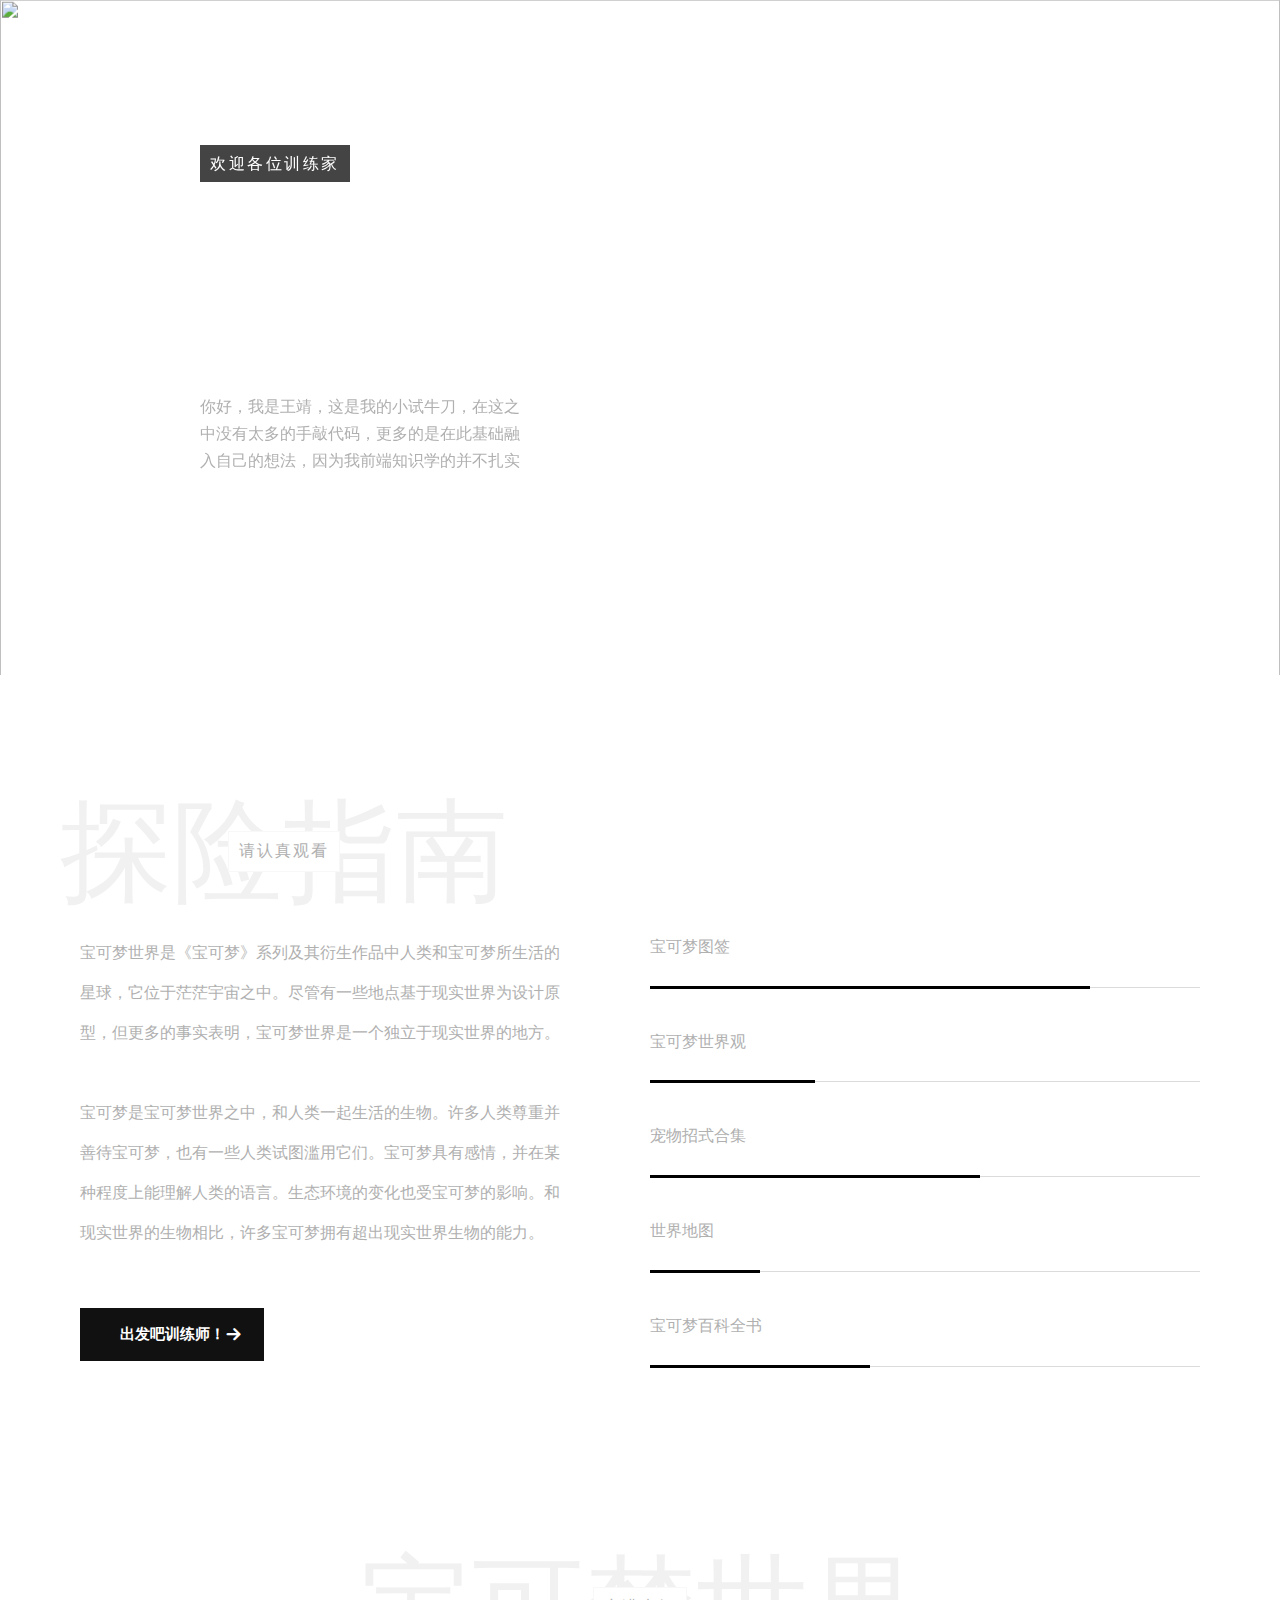
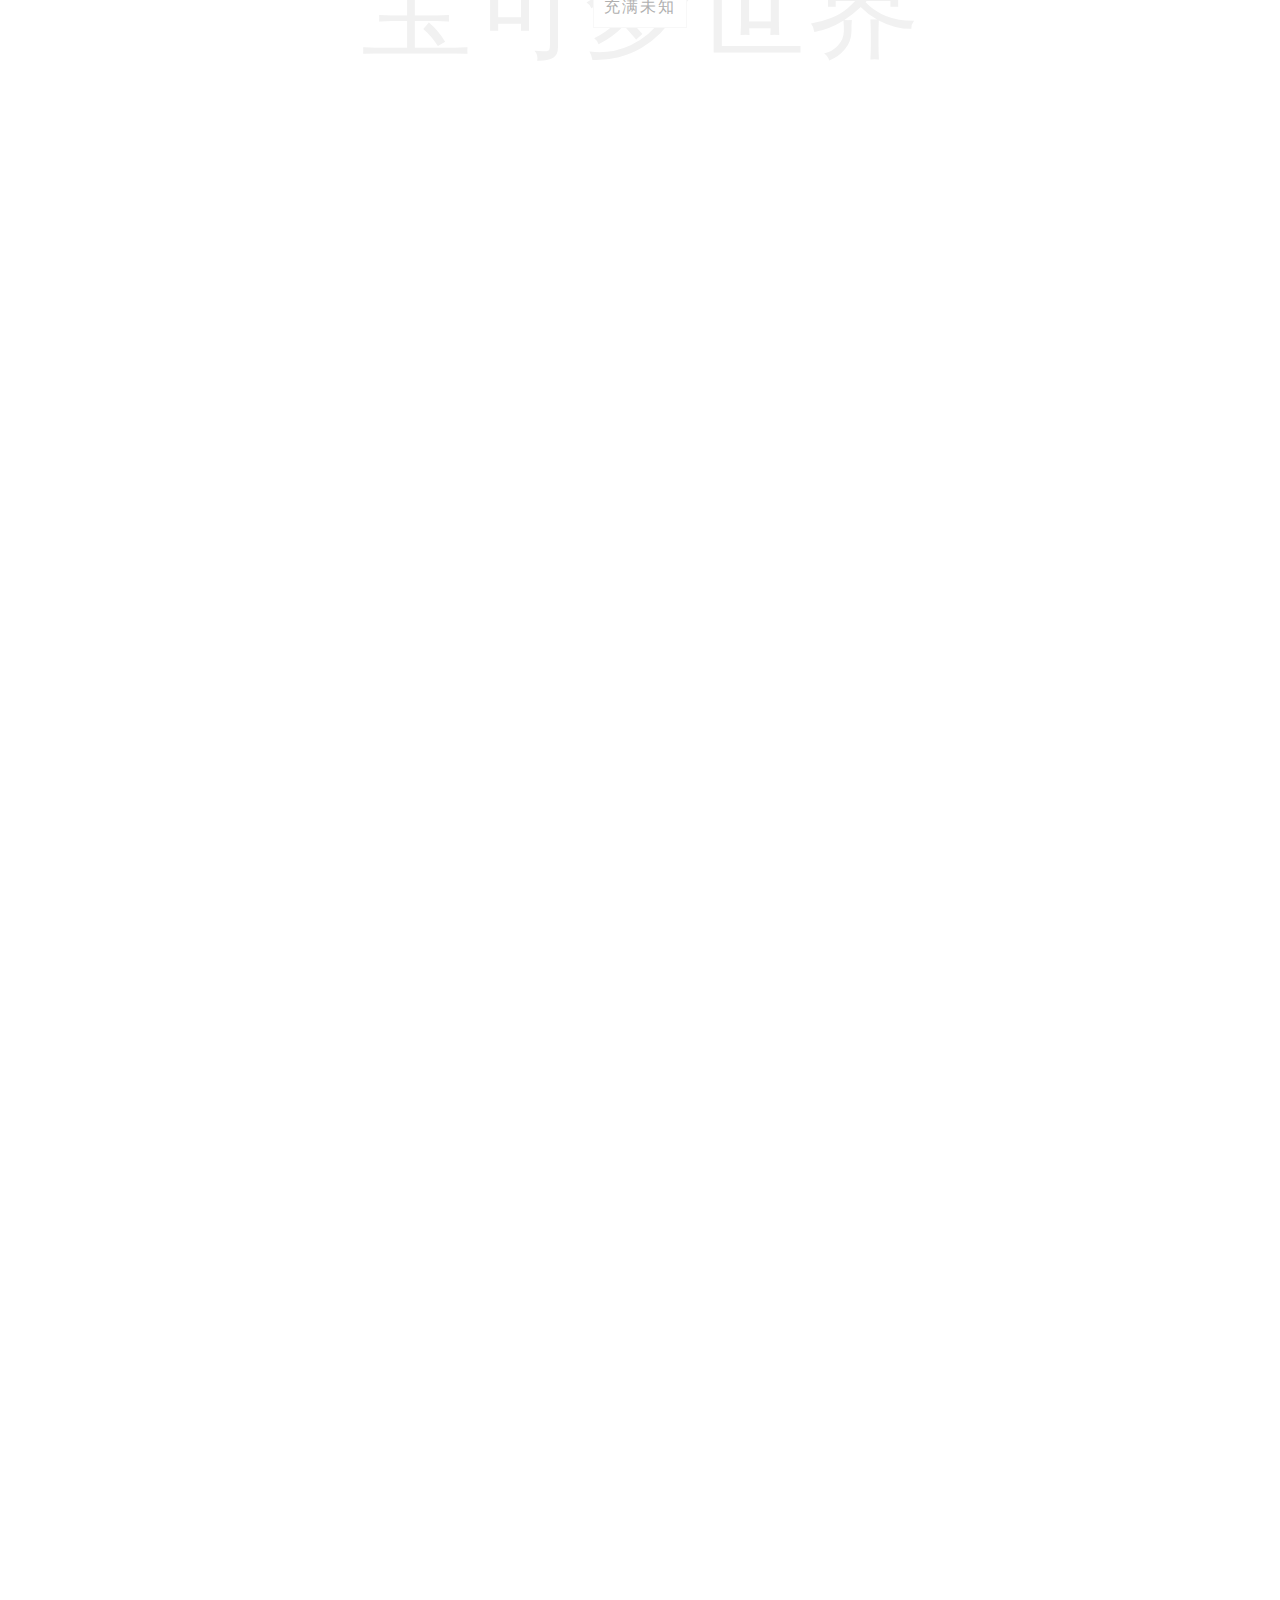
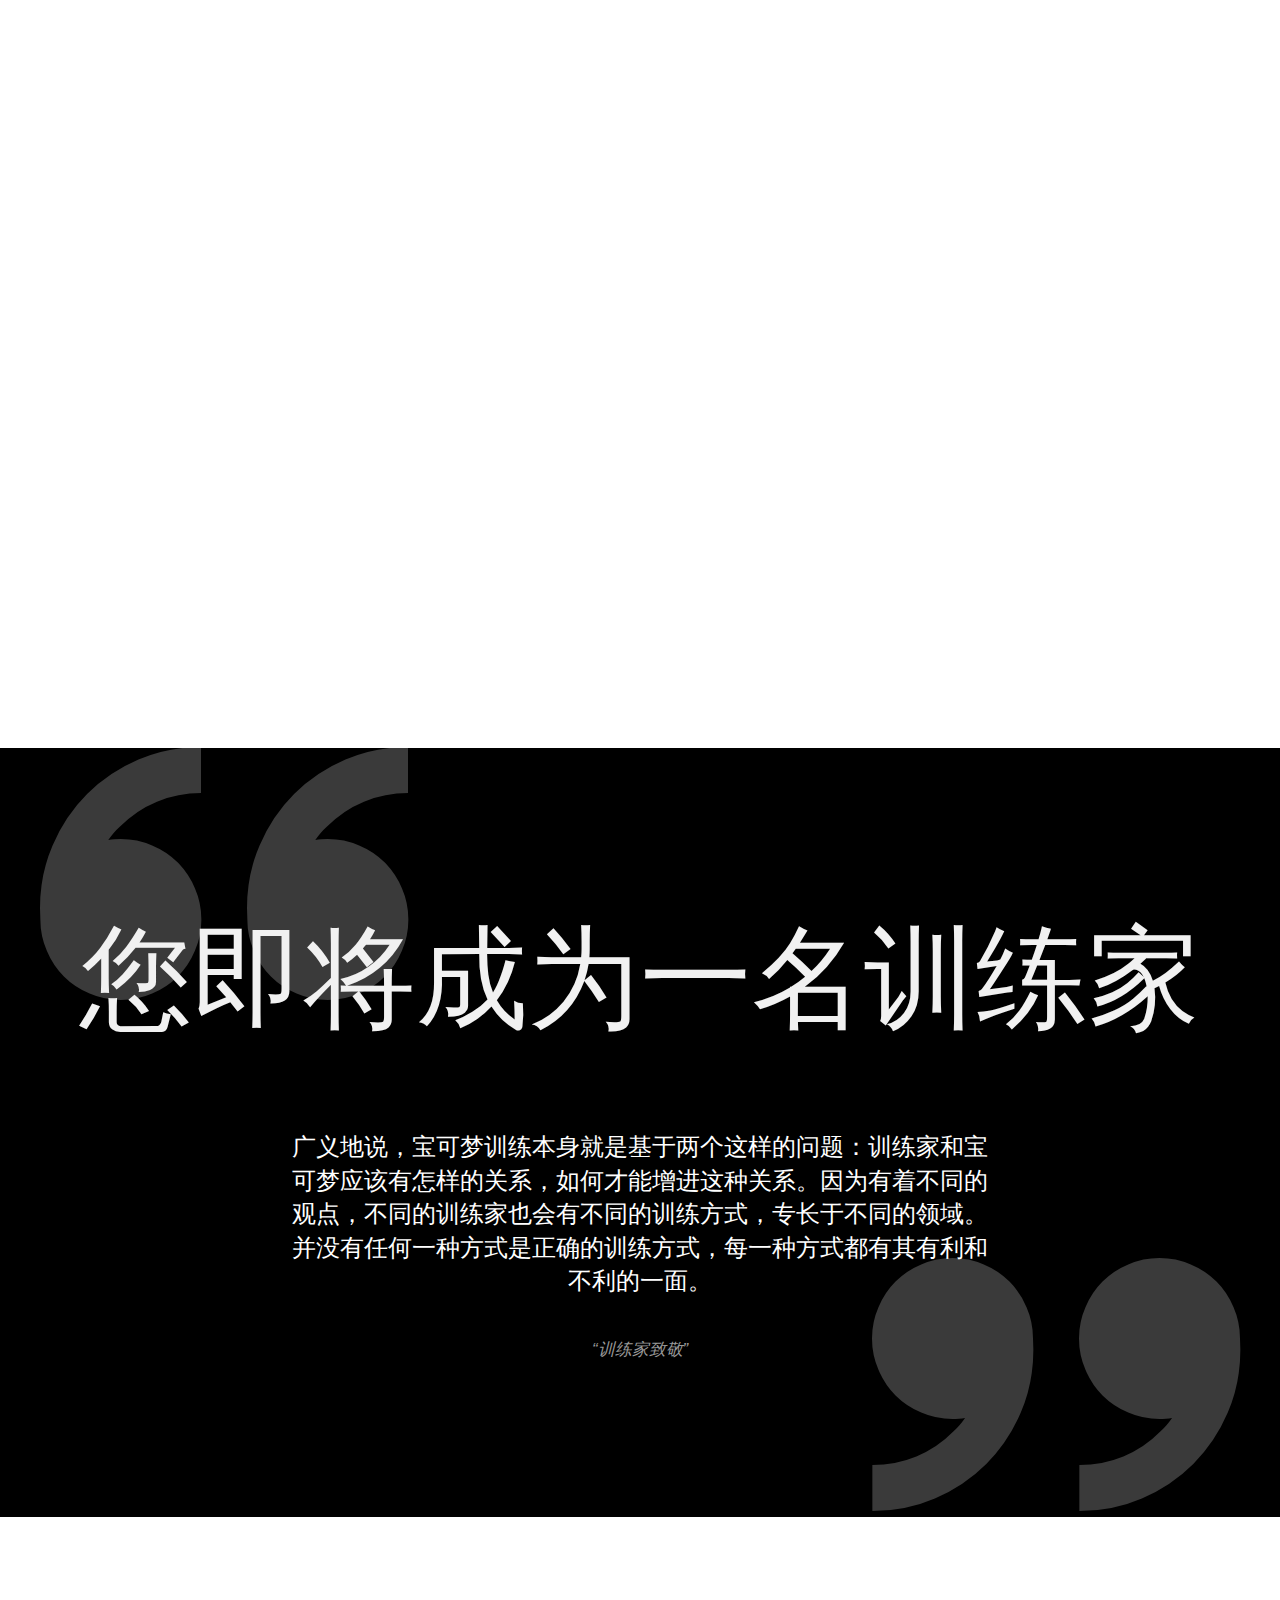
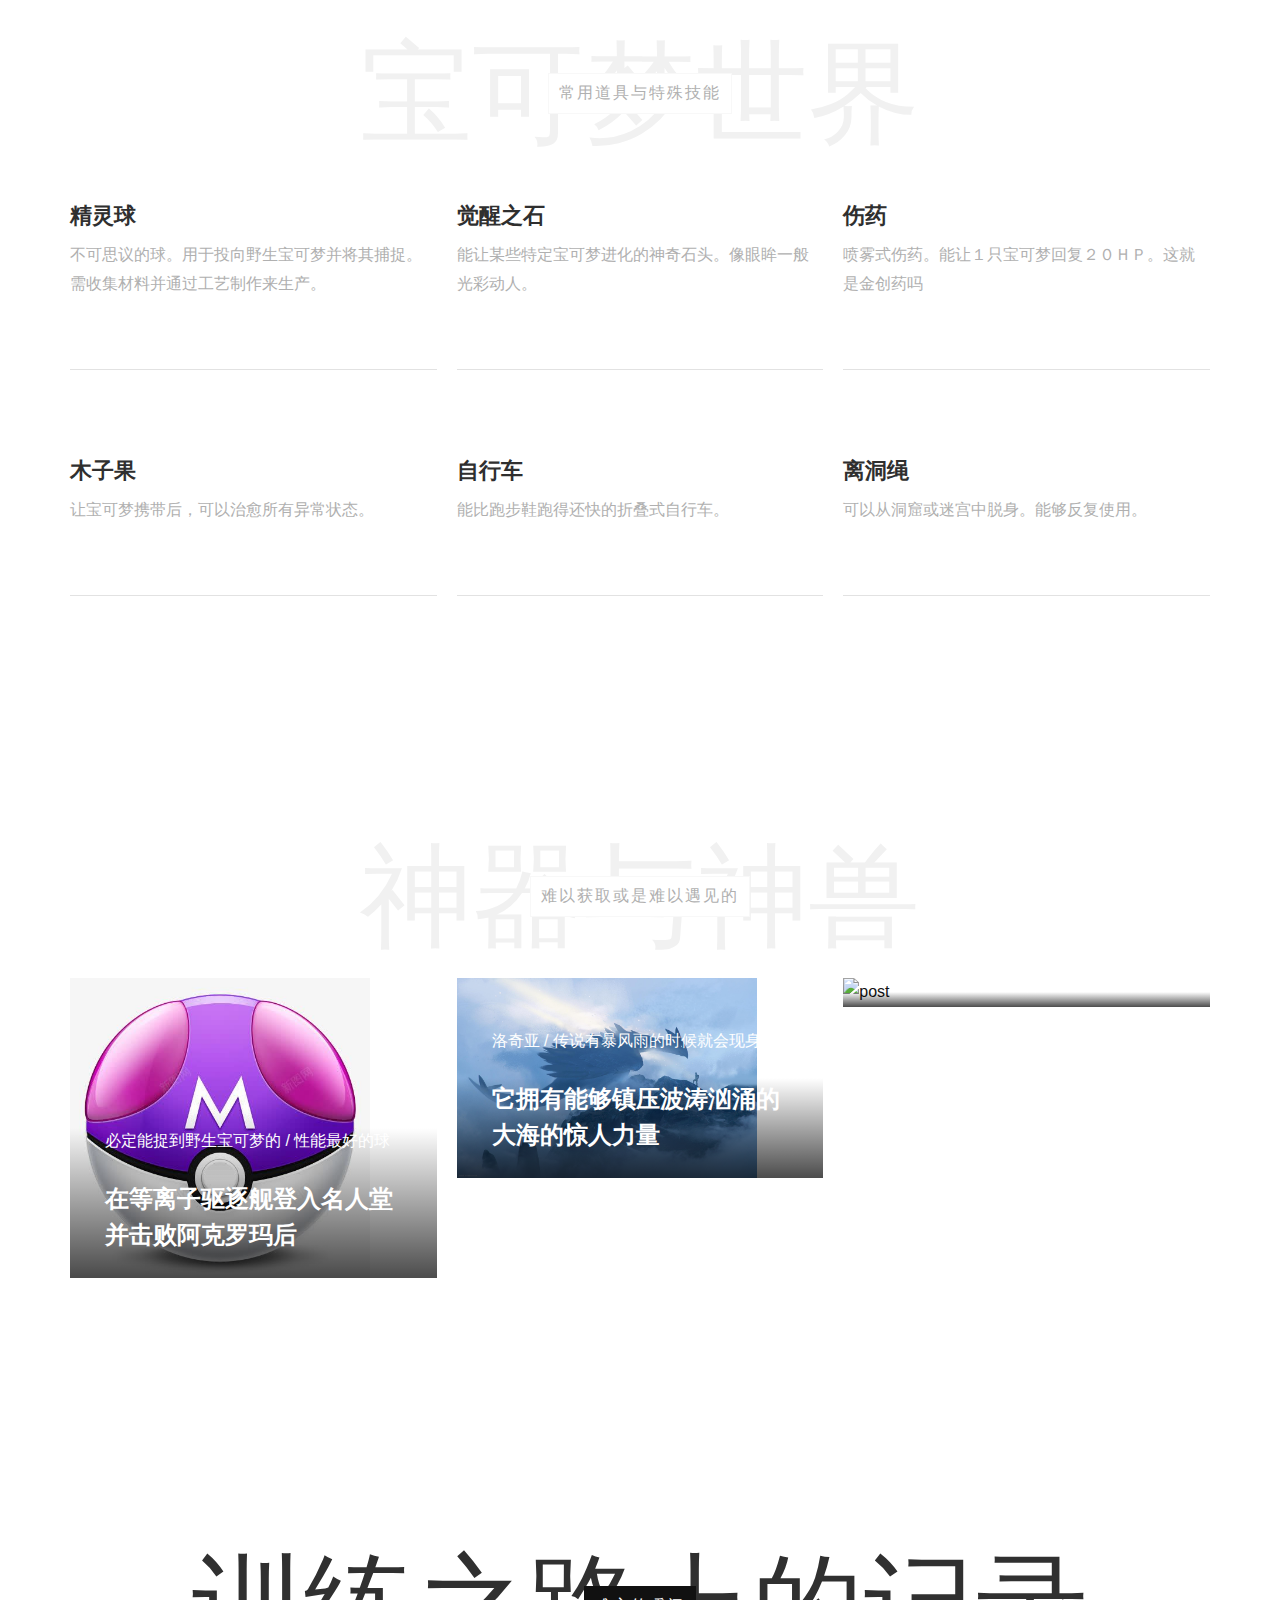
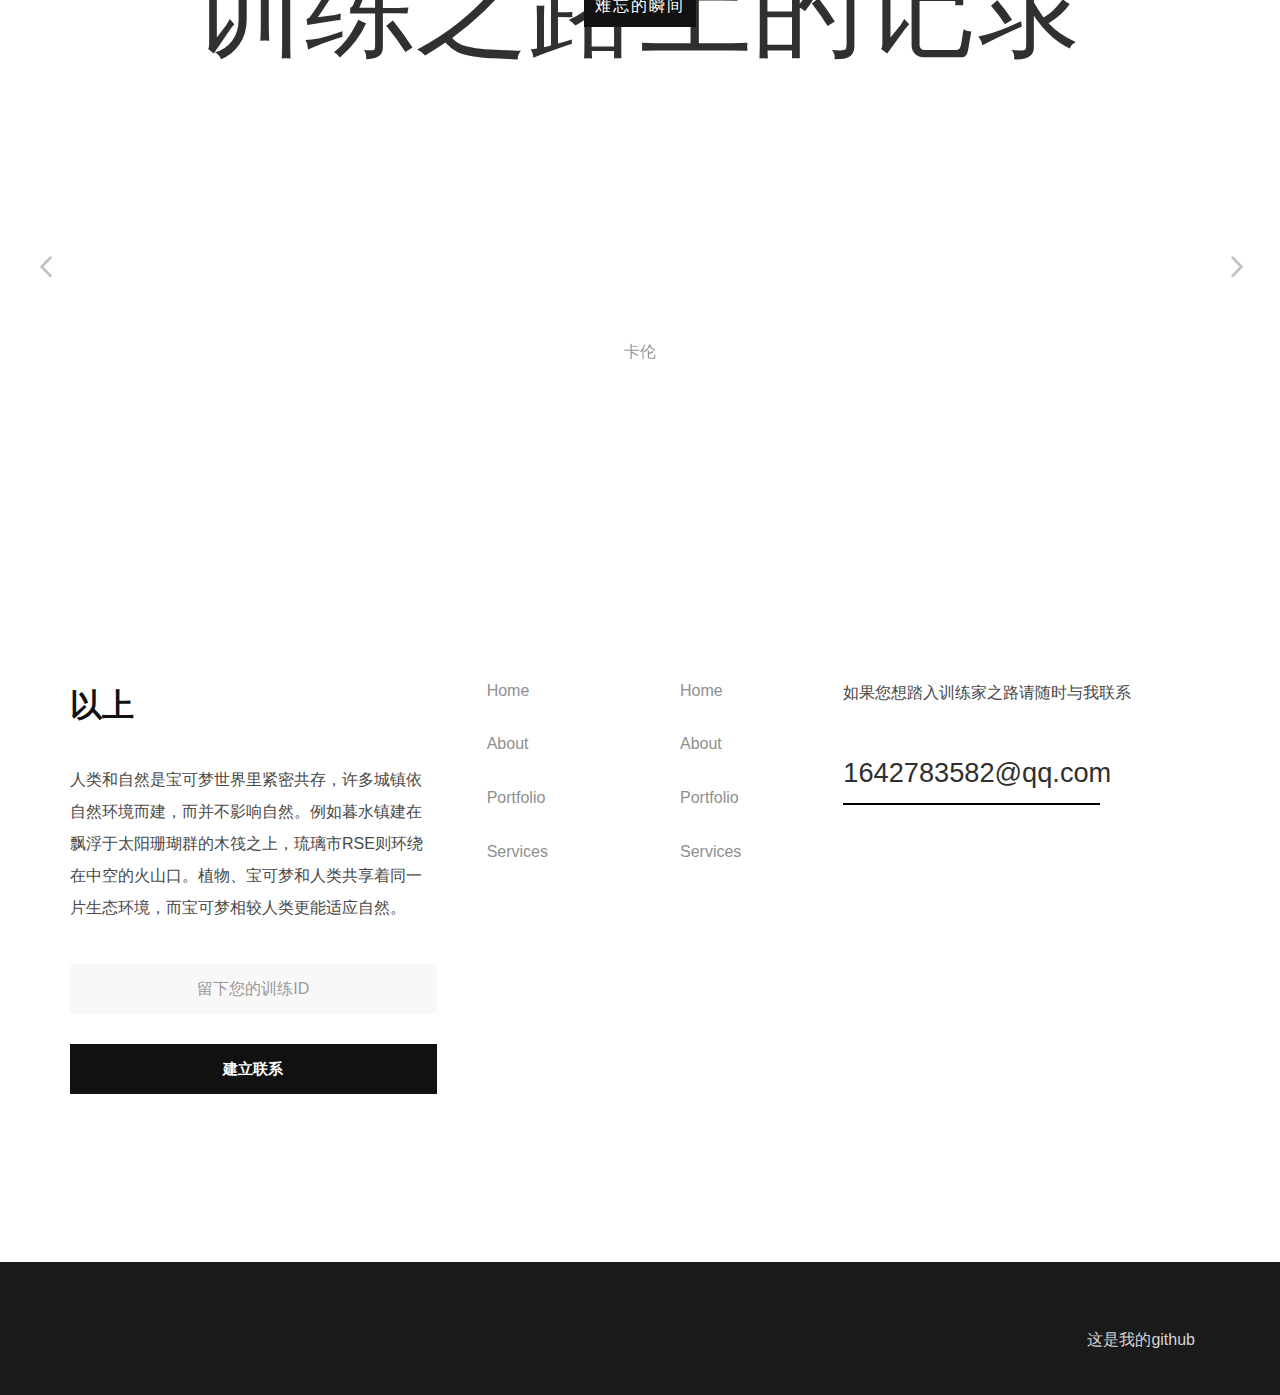
==== commit e0cfdf3c: "html主页初步完成，完善了ico精灵球显示，增加了个人博客的引用" ====
--- a/pokemon Trainer's Guide/index.html
+++ b/pokemon Trainer's Guide/index.html
@@ -1,8 +1,9 @@
 <!DOCTYPE html>
 <html>
 <head>
-	<title>Chris - Creative Portfolio HTML Template</title>
-
+	<title>目标是神奇宝贝大师</title>
+	<!-- 引入 favicon -->
+	<link rel="icon" type="image/x-icon" href="icomoon/精灵球.ico">
     <meta charset="utf-8">
     <meta http-equiv="X-UA-Compatible" content="IE=edge">
     <meta name="viewport" content="width=device-width, initial-scale=1.0">
@@ -21,7 +22,12 @@
 	<!-- script
 	================================================== -->
 	<script src="js/modernizr.js"></script>
-
+	<style>
+        .post-item img {
+            width: 300px;
+            height: auto;
+        }
+    </style>
 </head>
 <body>
 
@@ -36,7 +42,7 @@
 		<ul class="nav__list">
 			<li class="nav__list-item active-nav"><a href="#" class="hover-target">Home</a></li>
 			<li class="nav__list-item"><a href="styles.html" class="hover-target">Styles</a></li>
-			<li class="nav__list-item"><a href="blog.html" class="hover-target">Blog</a></li>
+			<li class="nav__list-item"><a href="https://wj1357.github.io/" class="hover-target">Blog</a></li>
 			<li class="nav__list-item"><a href="single-post.html" class="hover-target">Single Post</a></li>
 			<li class="nav__list-item"><a href="contact.html" class="hover-target">Contact us</a></li>
 		</ul>
@@ -62,7 +68,7 @@
 <div id="billboard" class="jarallax" data-aos="fade">
 	<div class="banner-content">
 		<div class="banner-header">
-			<span>Hi! everyone</span>
+			<span>欢迎各位训练家</span>
 			<h2 class="light">第一次见<br/>就决定是你啦！</h2>
 			<p>你好，我是王靖，这是我的小试牛刀，在这之中没有太多的手敲代码，更多的是在此基础融入自己的想法，因为我前端知识学的并不扎实</p>
 
@@ -126,8 +132,8 @@
 	<div class="container">
 		<div class="row">
 			<div class="section-header align-center">
-				<div class="title"><span>Latest Works</span></div>
-				<h2 class="section-title">Portfolio</h2>
+				<div class="title"><span>充满未知</span></div>
+				<h2 class="section-title">宝可梦世界</h2>
 			</div>
 		</div>
 	</div>
@@ -224,26 +230,26 @@
 			</div>
 			<div class="col-md-4">
 				<div class="achievement-block">
-					<h3>Interior design</h3>
-					<p>Breakthrough designer of the year 2020</p>
-				</div>
-			</div>
-			<div class="col-md-4">
-				<div class="achievement-block">
-					<h3>Interior design</h3>
-					<p>Breakthrough designer of the year 2020</p>
-				</div>
-			</div>
-			<div class="col-md-4">
-				<div class="achievement-block">
-					<h3>Interior design</h3>
-					<p>Breakthrough designer of the year 2020</p>
-				</div>
-			</div>
-			<div class="col-md-4">
-				<div class="achievement-block">
-					<h3>Interior design</h3>
-					<p>Breakthrough designer of the year 2020</p>
+					<h3>伤药</h3>
+					<p>喷雾式伤药。能让１只宝可梦回复２０ＨＰ。这就是金创药吗</p>
+				</div>
+			</div>
+			<div class="col-md-4">
+				<div class="achievement-block">
+					<h3>木子果</h3>
+					<p>让宝可梦携带后，可以治愈所有异常状态。</p>
+				</div>
+			</div>
+			<div class="col-md-4">
+				<div class="achievement-block">
+					<h3>自行车</h3>
+					<p>能比跑步鞋跑得还快的折叠式自行车。</p>
+				</div>
+			</div>
+			<div class="col-md-4">
+				<div class="achievement-block">
+					<h3>离洞绳</h3>
+					<p>可以从洞窟或迷宫中脱身。能够反复使用。</p>
 				</div>
 			</div>		
 		</div>
@@ -254,71 +260,69 @@
 		<div class="container">
 			<div class="row">
 				<div class="section-header align-center">
-					<div class="title"><span>latest news</span></div>
-					<h2 class="section-title">Blogs</h2>
+					<div class="title"><span>难以获取或是难以遇见的</span></div>
+					<h2 class="section-title">神器与神兽</h2>
 				</div>
 			</div>
 		</div>
 		<div class="container">
 			<div class="row">
-				<div class="col-md-4">						
+				<div class="col-md-4">
 					<figure class="post-item">
-						<a href="#" class="post-link"><img src="images/postimg1.jpg" alt="post"></a>
+						<a href="#" class="post-link"><img src="html images/大师球.jpg" alt="post"></a>
 						<figcaption>
-						<div class="meta-wrap">
-							<span class="meta-category">Graphic Design 2021</span> /
-							<span class="meta-date">July 1, 2021</span>
-						</div>
+							<div class="meta-wrap">
+								<span class="meta-category">必定能捉到野生宝可梦的</span> /
+								<span class="meta-date">性能最好的球</span>
+							</div>
 							<h3 class="light">
-								<a href="#">Graphic Designing Useful Tips & Best Practices</a>
+								<a href="#">在等离子驱逐舰登入名人堂并击败阿克罗玛后</a>
 							</h3>
 						</figcaption>
 					</figure>
-				</div>	
-
+				</div>
 				<div class="col-md-4">
 					<figure class="post-item">
-					<a href="#" class="post-link"><img src="images/postimg2.jpg" alt="post"></a>
-					<figcaption>
-					<div class="meta-wrap">
-						<span class="meta-category">Graphic Design 2021</span> /
-						<span class="meta-date">July 1, 2021</span>
-					</div>
-						<h3 class="light">
-							<a href="#">Basic typography rules for ui designing</a>
-						</h3>
-					</figcaption>
-				</figure>
-				</div>	
-
-				<div class="col-md-4">
-					<figure class="post-item">
-						<a href="#" class="post-link"><img src="images/postimg3.jpg" alt="post"></a>
+						<a href="#" class="post-link"><img src="html images/洛奇亚.jpg" alt="post"></a>
 						<figcaption>
-						<div class="meta-wrap">
-							<span class="meta-category">Graphic Design 2021</span> /
-							<span class="meta-date">July 1, 2021</span>
-						</div>
+							<div class="meta-wrap">
+								<span class="meta-category">洛奇亚</span> /
+								<span class="meta-date">传说有暴风雨的时候就会现身</span>
+							</div>
 							<h3 class="light">
-								<a href="#">Top 10 graphic designs review in 2021</a>
+								<a href="#">它拥有能够镇压波涛汹涌的大海的惊人力量</a>
 							</h3>
 						</figcaption>
 					</figure>
 				</div>
+				<div class="col-md-4">
+					<figure class="post-item">
+						<a href="#" class="post-link"><img src="html images/美神降临.png" alt="post"></a>
+						<figcaption>
+							<div class="meta-wrap">
+								<span class="meta-category">美纳斯</span> /
+								<span class="meta-date">美纳斯栖息在清澈大湖的湖底</span>
+							</div>
+							<h3 class="light">
+								<a href="#">治愈人们躁动的心并平息争斗</a>
+							</h3>
+						</figcaption>
+					</figure>
+				</div>
 			</div>
 		</div>
 </section>
 
 <section id="testimonials" class="jarallax padding-large">
-	<img src="images/review-bg.jpg" class="jarallax-img">
+	<img src="html images/合照.jpg" class="jarallax-img">
 
 	<div class="container">
 		<div class="row">
 				<div class="section-header dark align-center">
 					<div class="title">
-						<span>What Clients Say</span>
-					</div>
-					<h2 class="section-title dark">Testimonials</h2>
+						<span>难忘的瞬间</span>
+					</div>
+					<h2 class="section-title dark">训练之路上的记录</h2>
 				</div>
 			</div>
 		</div>
@@ -327,33 +331,33 @@
 			<div class="row">
 				<div class="testimonial-slider">
 					<div class="testimonials-inner text-center">
-						<p>Lorem ipsum dolor sit amet, elit consectetur adipiscing. Odio tincidunt et, massa, turpis nec dolor posuere tempus. Nulla congue et dolor sit amet, elit consectetur adipiscing.
+						<p>“强大的宝可梦。 弱小的宝可梦。 那只是人们自私的看法。 真正熟练的培训师应该尝试用他们最喜欢的所有东西取胜。” 
 						</p>
 						<div class="testimonial-author">
-							<img src="images/reviewer.png" alt="reviewer">
+							<img src="" alt="">
 							<div class="author-detail">
-								<div class="name">Lucas Wolfer</div>
-								<span class="author-title">Ceo - Raisins</span>
+								<div class="name">训练家</div>
+								<span class="author-title">卡伦</span>
 							</div>
 						</div>
 					</div>
 					<div class="testimonials-inner text-center">
-						<p>Ipsum dolor sit amet, elit consectetur adipiscing. Odio tincidunt et turpis nec dolor posuere tempus Nulla congue et dolor sit amet, elit consectetur adipiscing.</p>
+						<p>“我现在明白一个人的出生是无关紧要的。 你所做的决定了你是谁。” </p>
 						<div class="testimonial-author">
-							<img src="images/reviewer.png" alt="reviewer">
+							<img src="" alt="">
 							<div class="author-detail">
-								<div class="name">Jennie</div>
-								<div class="author-title">General Manager</div>
+								<div class="name">神兽</div>
+								<div class="author-title">超梦</div>
 							</div>
 						</div>
 					</div>
 					<div class="testimonials-inner text-center">
-						<p>“Dolor sit amet, elit consectetur adipiscing. Odio tincidunt et, massa, turpis nec dolor posuere tempus. Nulla congue et dolor sit amet, elit consectetur adipiscing.”</p>
+						<p>“我们确实有很多共同点。 同一个地球，同一个空气，同一个天空。 也许如果我们开始关注相同点，而不是关注不同点，那么，谁知道呢？” </p>
 						<div class="testimonial-author">
-							<img src="images/reviewer.png" alt="reviewer">
+							<img src="" alt="">
 							<div class="author-detail">
-								<div class="name">Simple</div>
-								<div class="author-title">Staff</div>
+								<div class="name">火箭队</div>
+								<div class="author-title">喵喵</div>
 							</div>
 						</div>
 					</div>							
@@ -367,38 +371,67 @@
 		<div class="row">
 			<div class="footer-menu col-md-4">
 				<div class="footer-intro">					
-					<a href="#" class="logo">Chris</a>
+					<a href="#" class="logo">以上</a>
 				</div>
 				<div class="subscribe">
-					<p>Subscribe to newsletter to get some updates related with branding, designs and more.</p>
-					<input type="text" name="email" placeholder="Write Your Email Address">
-					<button class="btn-submit">Subscribe</button>
-				</div>
-			</div>
-
-			<div class="footer-menu col-md-2">
-				<ul class="menu-list">
-					<li class="menu-item"><a href="#">Home</a></li>
-					<li class="menu-item"><a href="#">About</a></li>
-					<li class="menu-item"><a href="#">Portfolio</a></li>
-					<li class="menu-item"><a href="#">Services</a></li>
-				</ul>
-			</div>
-
-			<div class="footer-menu col-md-2">
-				<ul class="menu-list">
-					<li class="menu-item"><a href="#">Home</a></li>
-					<li class="menu-item"><a href="#">About</a></li>
-					<li class="menu-item"><a href="#">Portfolio</a></li>
-					<li class="menu-item"><a href="#">Services</a></li>
-				</ul>
-			</div>
+					<p>人类和自然是宝可梦世界里紧密共存，许多城镇依自然环境而建，而并不影响自然。例如暮水镇建在飘浮于太阳珊瑚群的木筏之上，琉璃市RSE则环绕在中空的火山口。植物、宝可梦和人类共享着同一片生态环境，而宝可梦相较人类更能适应自然。</p>
+					<input type="text" name="email" placeholder="留下您的训练ID">
+					<button class="btn-submit">建立联系</button>
+				</div>
+			</div>
+
+			<!-- 第一个 footer-menu div -->
+<div class="footer-menu col-md-2">
+    <!-- 用于生成无序列表的容器 -->
+    <ul class="menu-list">
+        <!-- 第一个菜单项 -->
+        <li class="menu-item">
+            <!-- 创建超链接 -->
+            <a href="#">Home</a>
+        </li>
+        <!-- 第二个菜单项 -->
+        <li class="menu-item">
+            <a href="#">About</a>
+        </li>
+        <!-- 第三个菜单项 -->
+        <li class="menu-item">
+            <a href="#">Portfolio</a>
+        </li>
+        <!-- 第四个菜单项 -->
+        <li class="menu-item">
+            <a href="#">Services</a>
+        </li>
+    </ul>
+</div>
+
+<!-- 第二个 footer-menu div -->
+<div class="footer-menu col-md-2">
+    <!-- 用于生成无序列表的容器 -->
+    <ul class="menu-list">
+        <!-- 第一个菜单项 -->
+        <li class="menu-item">
+            <a href="#">Home</a>
+        </li>
+        <!-- 第二个菜单项 -->
+        <li class="menu-item">
+            <a href="#">About</a>
+        </li>
+        <!-- 第三个菜单项 -->
+        <li class="menu-item">
+            <a href="#">Portfolio</a>
+        </li>
+        <!-- 第四个菜单项 -->
+        <li class="menu-item">
+            <a href="#">Services</a>
+        </li>
+    </ul>
+</div>
 
 			<div class="footer-menu col-md-4">
 				<div class="footer-address">
-					<p>Just feel free to contact if you wanna collaborate with me, or simply have a conversation.</p>
+					<p>如果您想踏入训练家之路请随时与我联系</p>
 					<div class="mail-address">
-						<a href="#">Creatify@gmail.com</a>
+						<a href="#">1642783582@qq.com</a>
 					</div>
 				</div>
 			</div>
@@ -408,21 +441,10 @@
 
 <div id="footer-bottom" class="padding-medium no-padding-bottom">
 	<div class="container">
-		<div class="row">			
-			<div class="col-md-6">
-				<div class="socila-links">
-					<ul>
-						<li><a href="#"><i class="icon icon-facebook"></i></a></li>
-						<li><a href="#"><i class="icon icon-twitter"></i></a></li>
-						<li><a href="#"><i class="icon icon-behance-square"></i></a></li>
-						<li><a href="#"><i class="icon icon-youtube-play"></i></a></li>
-						<li><a href="#"><i class="icon icon-pinterest-p"></i></a></li>
-					</ul>
-				</div>					
-			</div>
+		
 			<div class="col-md-6 align-right">
 				<div class="copyright">
-					<p><a target="_blank" href="http://www.mobanwang.com/" title="网页模板">网页模板</a></p>
+					<p><a target="_blank" href="https://github.com/WJ1357/" title="点此进入github">这是我的github</a></p>
 				</div>
 			</div>
 		</div>
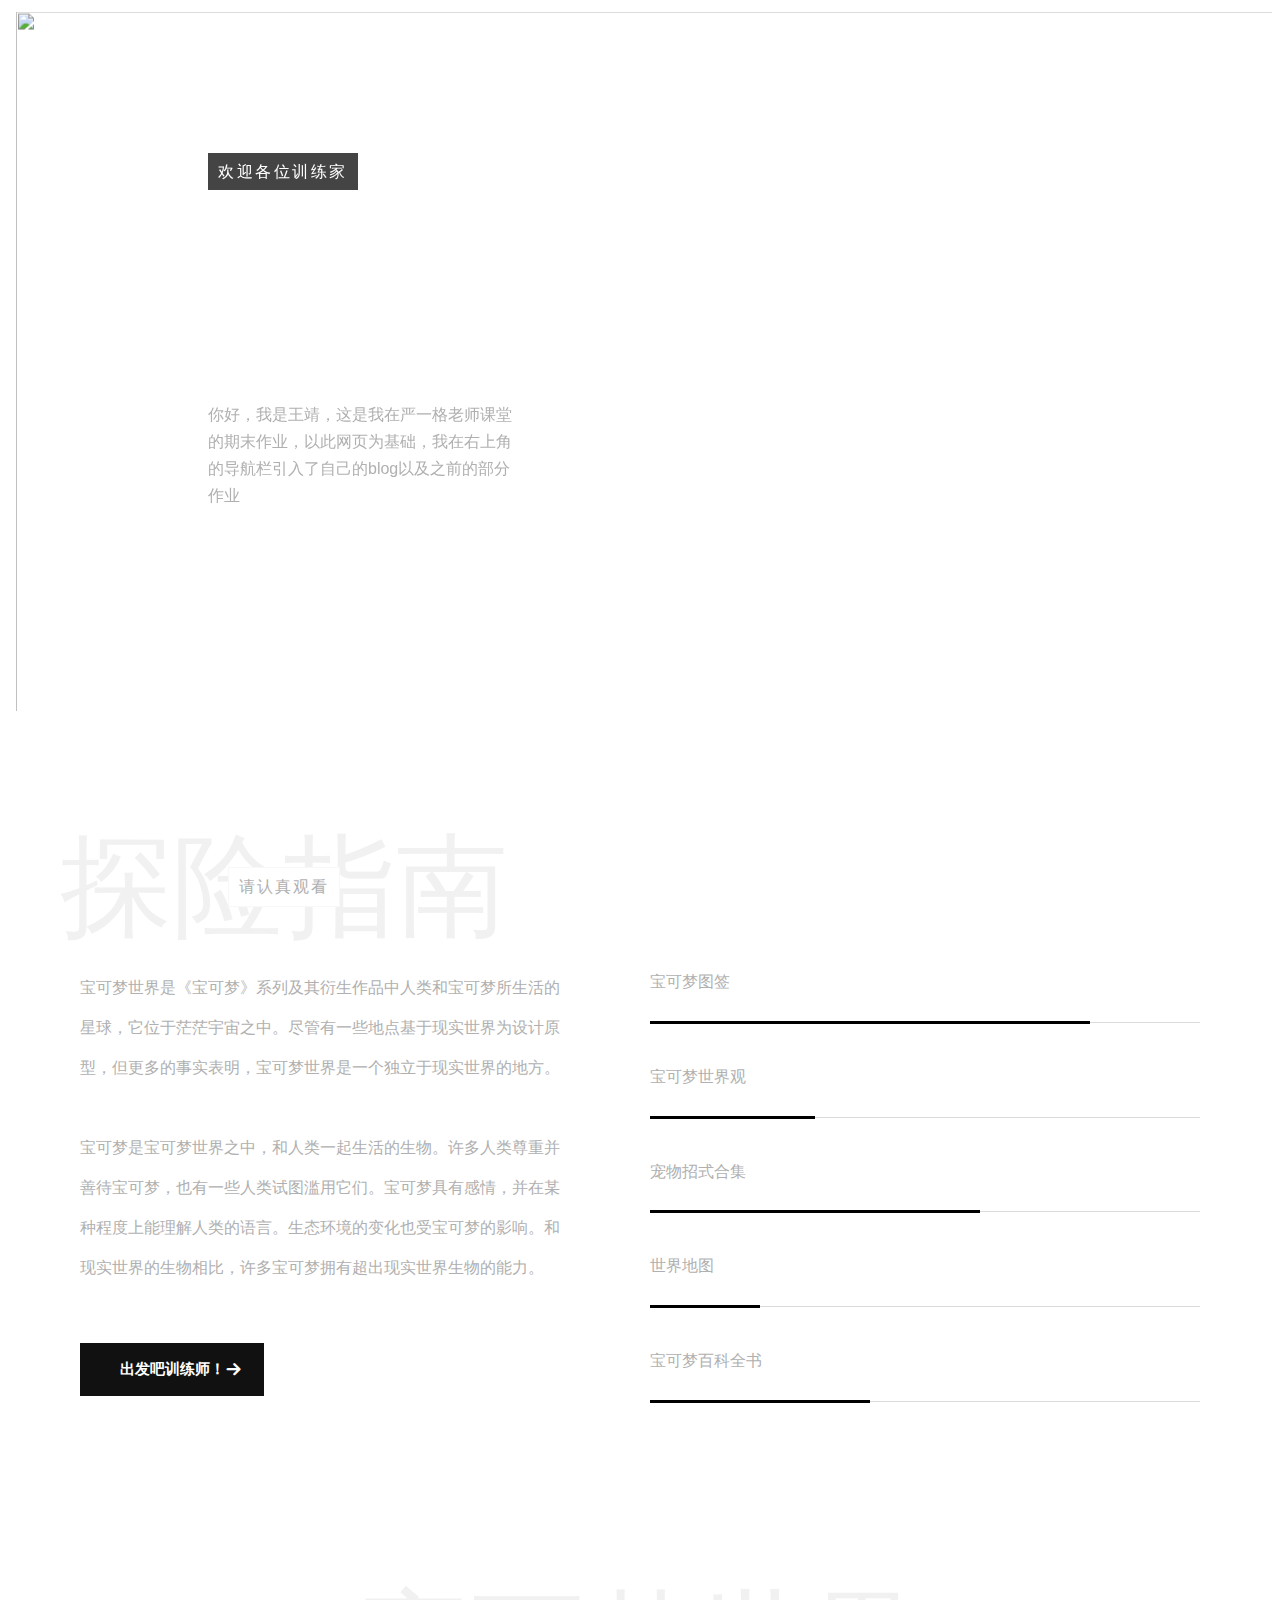
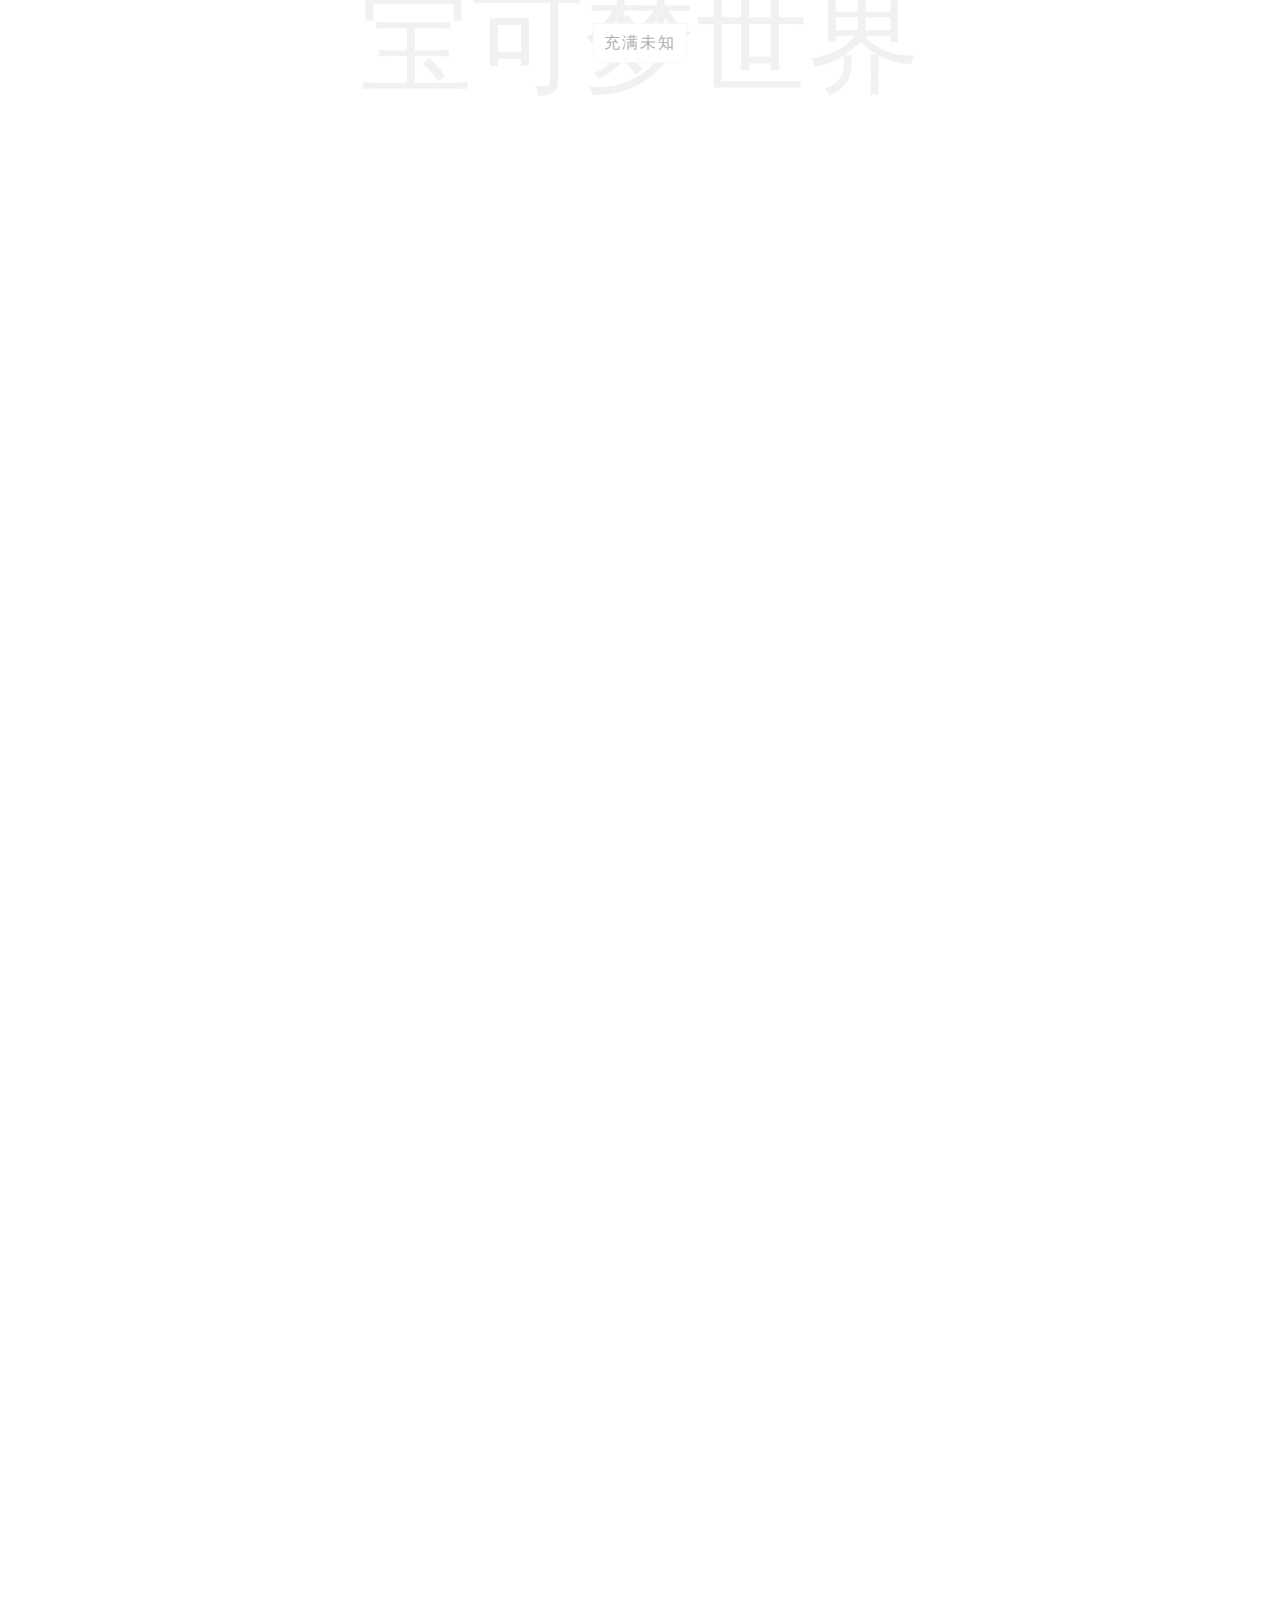
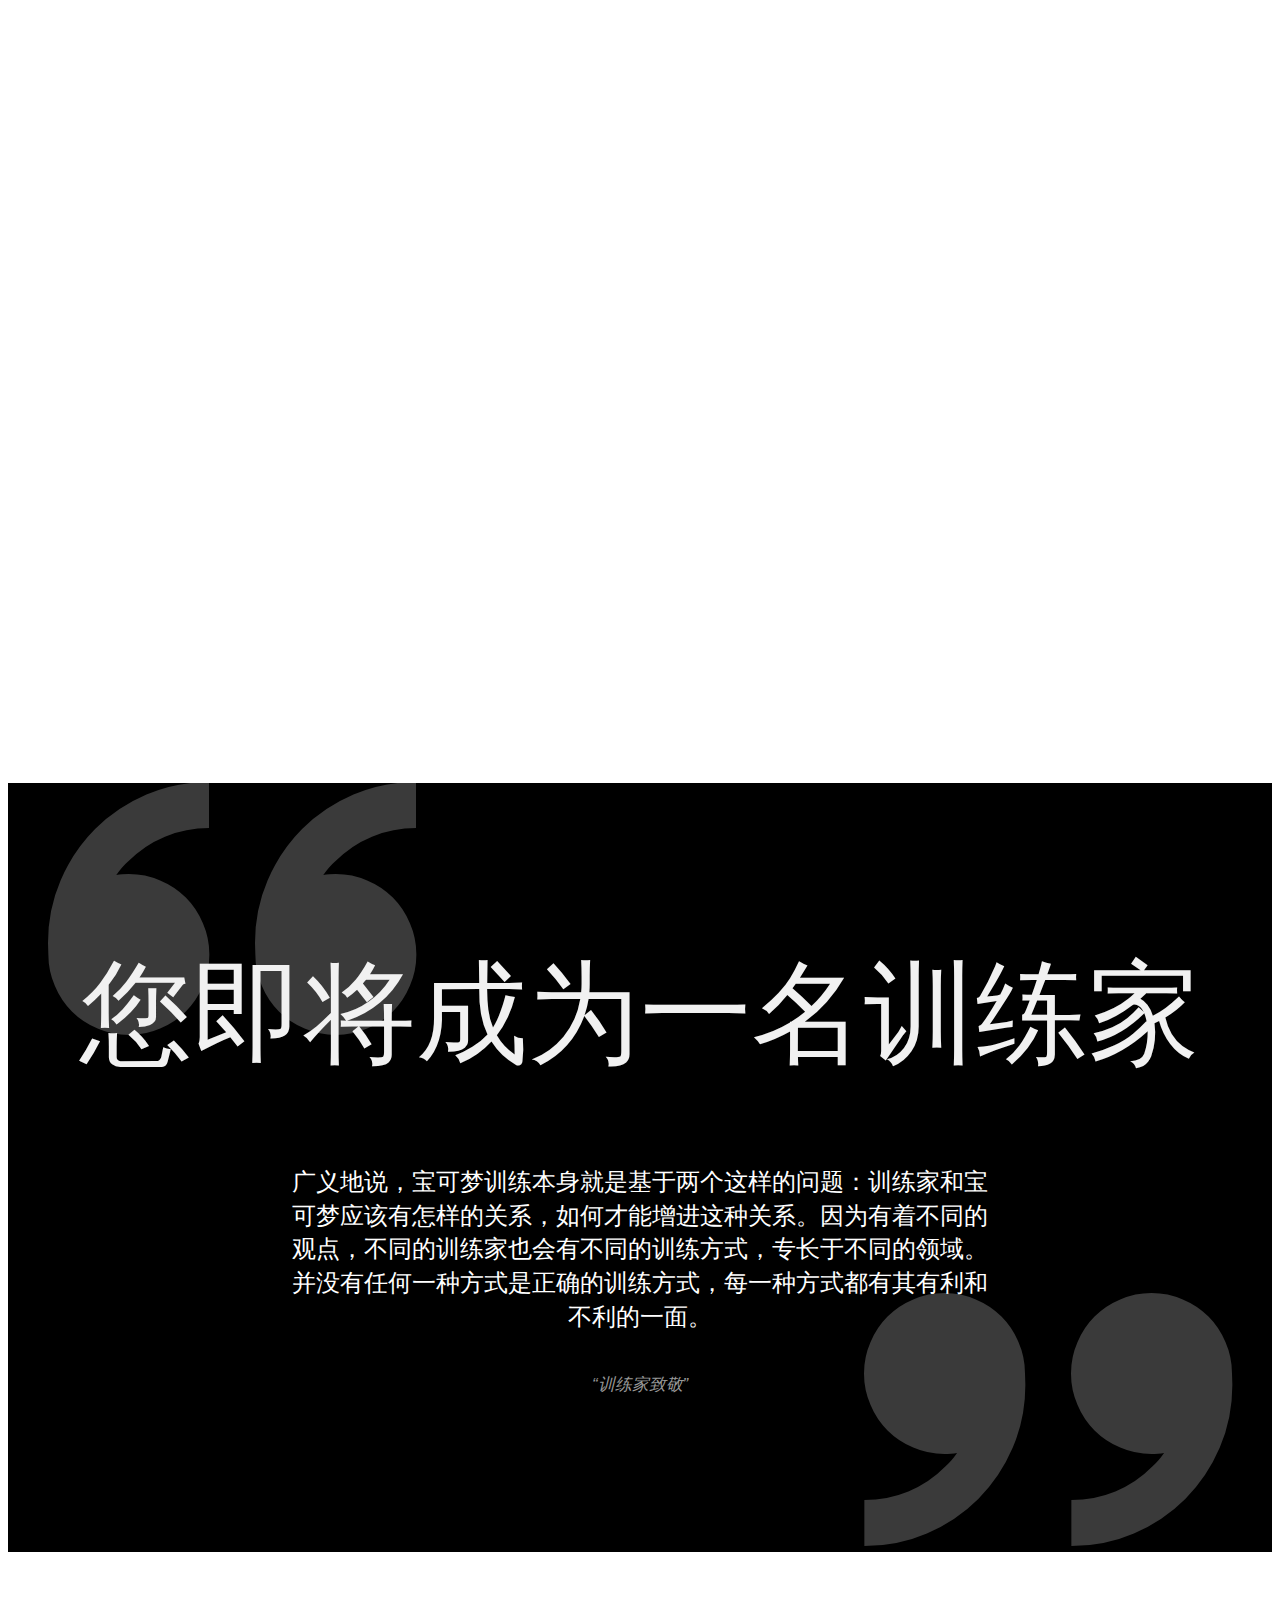
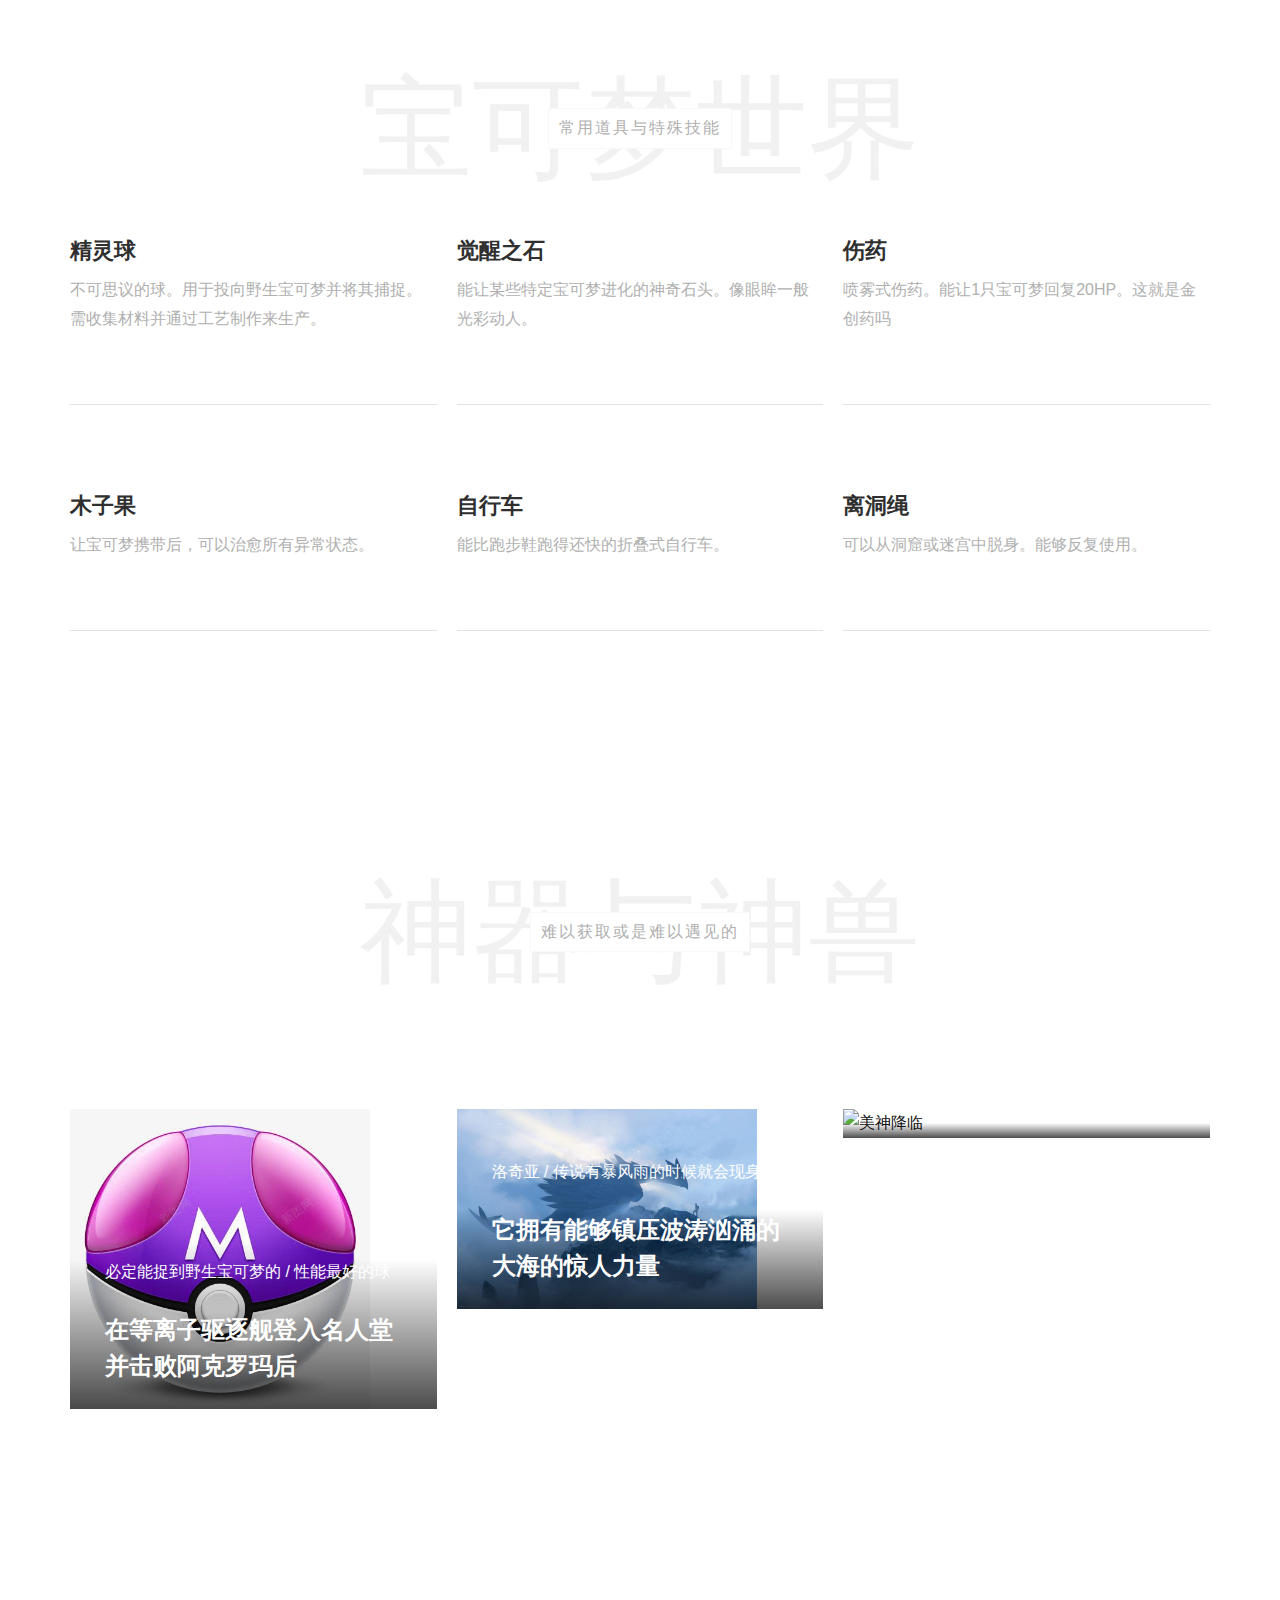
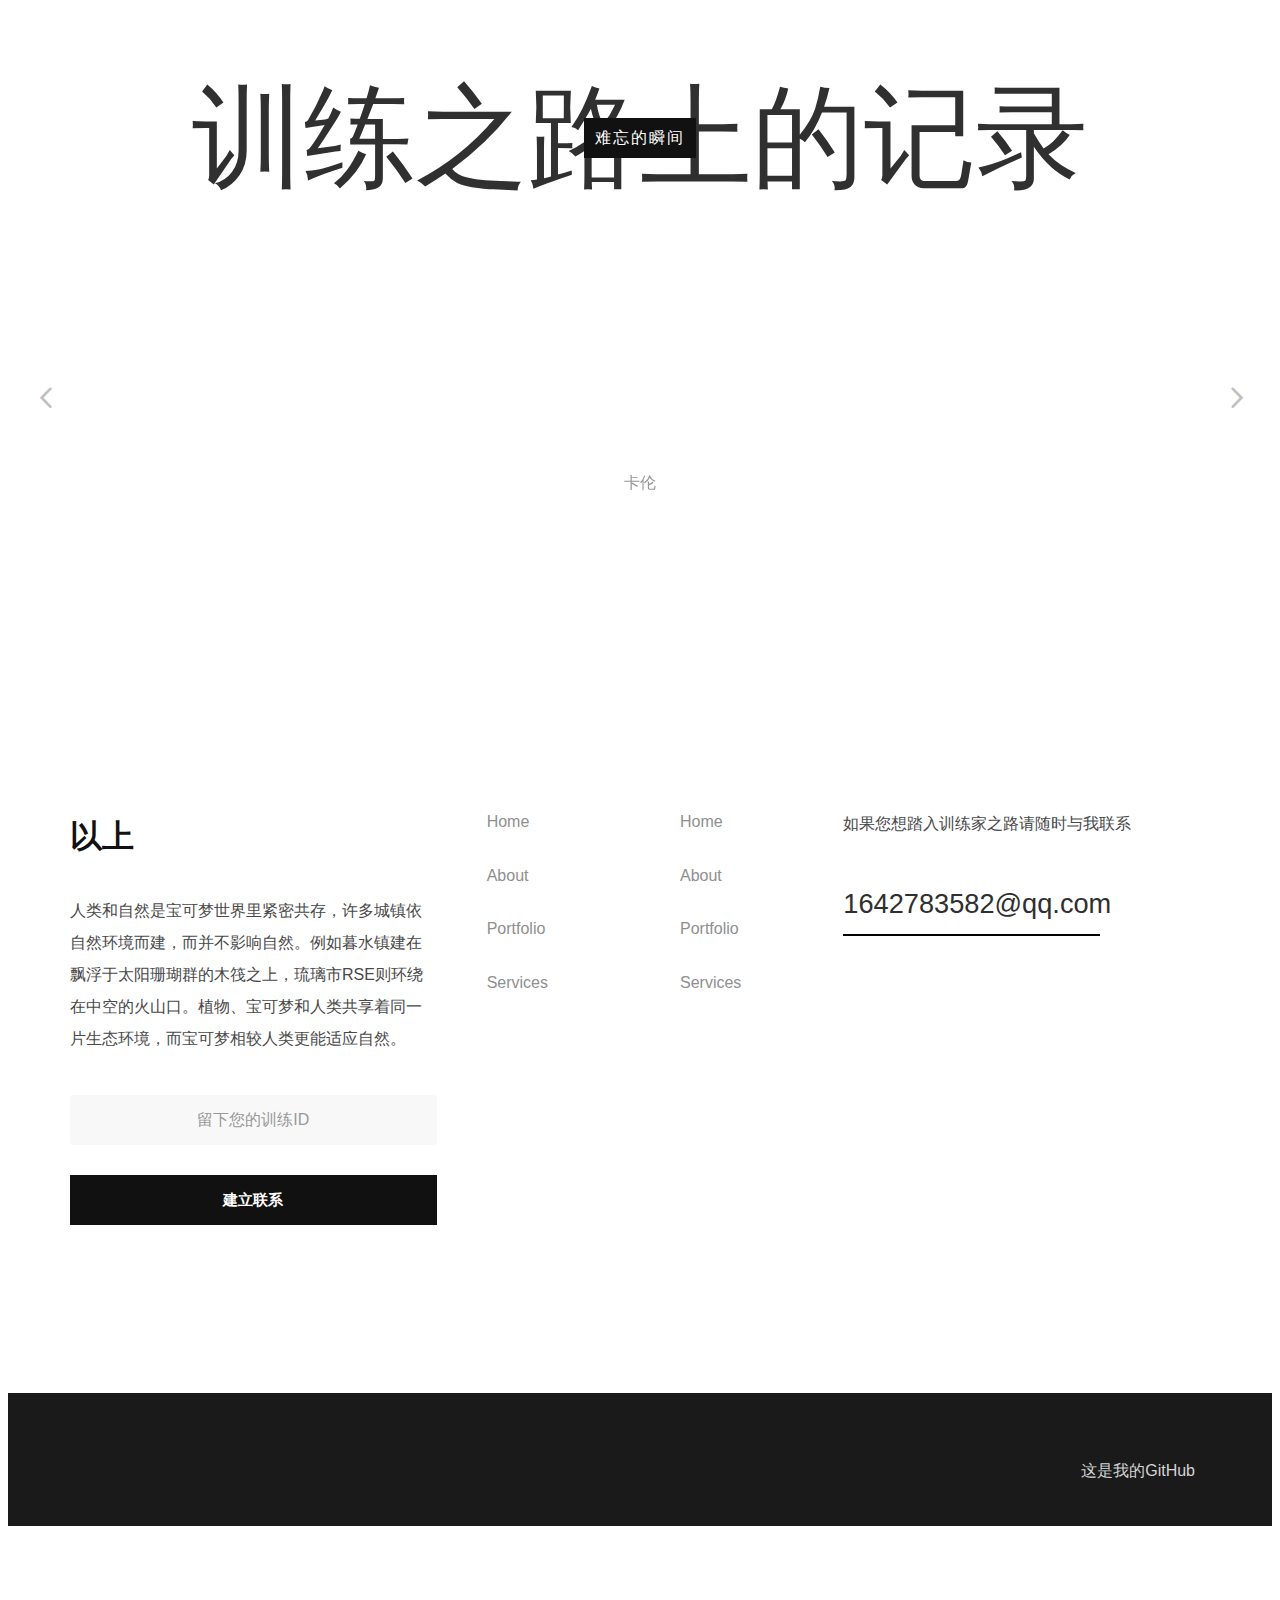
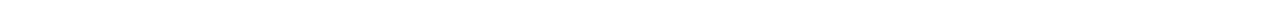
==== commit 495daa58: "对html中的重要代码进行了注释以及部分文案的修改，为网页上线做了小部分优化，同时引入了个人GitHub" ====
--- a/pokemon Trainer's Guide/index.html
+++ b/pokemon Trainer's Guide/index.html
@@ -1,28 +1,41 @@
 <!DOCTYPE html>
 <html>
 <head>
-	<title>目标是神奇宝贝大师</title>
-	<!-- 引入 favicon -->
-	<link rel="icon" type="image/x-icon" href="icomoon/精灵球.ico">
+    <title>目标是神奇宝贝大师</title>
+    <!-- 引入网站的图标 -->
+    <link rel="icon" type="image/x-icon" href="icomoon/精灵球.ico">
+    <!-- 定义字符集 -->
     <meta charset="utf-8">
+    <!-- 兼容性设置，确保在老版本浏览器中也可以正常显示页面 -->
     <meta http-equiv="X-UA-Compatible" content="IE=edge">
+    <!-- 设定视口参数，使页面在不同设备上表现适中 -->
     <meta name="viewport" content="width=device-width, initial-scale=1.0">
+    <!-- 防止某些设备上的电话号码被识别成链接 -->
     <meta name="format-detection" content="telephone=no">
+    <!-- 针对苹果设备的设定 -->
     <meta name="apple-mobile-web-app-capable" content="yes">
-    <meta name="author" content="">
-    <meta name="keywords" content="">
-    <meta name="description" content="">
-
+    <!-- 设置网站的作者 -->
+    <meta name="author" content="王靖">
+    <!-- 设置关键字，用于搜索引擎优化 -->
+    <meta name="keywords" content="pokemon Trainer's Guide，神奇宝贝，宝可梦，世界，训练家，指南">
+    <!-- 设置网站的描述，用于搜索引擎优化 -->
+    <meta name="description" content="目标是神奇宝贝大师">
+
+    <!-- 引入通用的样式表 -->
     <link rel="stylesheet" type="text/css" href="css/normalize.css">
-	<link rel="stylesheet" type="text/css" href="icomoon/icomoon.css">
-	<link rel="stylesheet" type="text/css" href="fonts/fonts.css">
+    <!-- 引入图标库的样式表 -->
+    <link rel="stylesheet" type="text/css" href="icomoon/icomoon.css">
+    <!-- 引入字体文件 -->
+    <link rel="stylesheet" type="text/css" href="fonts/fonts.css">
+    <!-- 引入自定义的供应商级样式 -->
     <link rel="stylesheet" type="text/css" href="css/vendor.css">
+    <!-- 引入自定义的样式表 -->
     <link rel="stylesheet" type="text/css" href="style.css">
 
-	<!-- script
-	================================================== -->
-	<script src="js/modernizr.js"></script>
-	<style>
+    <!-- 引入JavaScript检测库 -->
+    <script src="js/modernizr.js"></script>
+    <!-- 自定义的样式 -->
+    <style>
         .post-item img {
             width: 300px;
             height: auto;
@@ -31,54 +44,78 @@
 </head>
 <body>
 
+</body>
+</html>
+<!-- 第一个div元素，ID为"overlayer"，包含了一个用于加载动画的span元素 -->
 <div id="overlayer">
 	<span class="loader">
 	  <span class="loader-inner"></span>
 	</span>
 </div>
 
+<!-- 第二个div元素，类为"nav nav-overlay"，包含了一个用于导航内容的div元素 -->
 <div class="nav nav-overlay">
 	<div class="nav__content">
 		<ul class="nav__list">
-			<li class="nav__list-item active-nav"><a href="#" class="hover-target">Home</a></li>
-			<li class="nav__list-item"><a href="styles.html" class="hover-target">Styles</a></li>
-			<li class="nav__list-item"><a href="https://wj1357.github.io/" class="hover-target">Blog</a></li>
-			<li class="nav__list-item"><a href="single-post.html" class="hover-target">Single Post</a></li>
-			<li class="nav__list-item"><a href="contact.html" class="hover-target">Contact us</a></li>
+			<!-- 一个列表项，当前页面为活动页面，链接到首页 -->
+			<li class="nav__list-item active-nav">
+				<a href="#" class="hover-target">Home</a>
+			</li>
+			<!-- 列表项，链接到样式页面 -->
+			<li class="nav__list-item">
+				<a href="styles.html" class="hover-target">Styles</a>
+			</li>
+			<!-- 列表项，链接到博客页面 -->
+			<li class="nav__list-item">
+				<a href="https://wj1357.github.io/" class="hover-target">Blog</a>
+			</li>
+			<!-- 列表项，链接到单个帖子页面 -->
+			<li class="nav__list-item">
+				<a href="single-post.html" class="hover-target">Single Post</a>
+			</li>
+			<!-- 列表项，链接到联系我们页面 -->
+			<li class="nav__list-item">
+				<a href="https://github.com/WJ1357/wjxxq/tree/main/pokemon%20Trainer's%20Guide" class="hover-target">Github</a>
+			</li>
 		</ul>
 	</div>
 </div>
 
+<!-- 第三个div元素，ID为"header"，包含了一个头部包裹容器 -->
 <header id="header">
 	<div class="header-wrap" data-aos="fade">
 		<div class="main-logo">
+			<!-- 链接到主页的链接 -->
 			<a href="index.html">Pokemon</a>
 		</div><!--main-logo-->
 
+		<!-- 导航栏 -->
 		<nav id="navbar">
-			<input id="menu-toggle" type="checkbox" />
+			<input id="menu-toggle" type="checkbox" /> <!-- 滑动切换的输入框 -->
+			<!-- 标签，用于触发滑动切换 -->
 			<label class="menu-btn" for="menu-toggle">
 			<span></span>
 			</label>
 		</nav>	
-
 	</div><!--header-wrap-->
 </header>
 
+<!-- 一个ID为"billboard"的div元素，使用jarallax类以实现淡入动画效果 -->
 <div id="billboard" class="jarallax" data-aos="fade">
 	<div class="banner-content">
 		<div class="banner-header">
 			<span>欢迎各位训练家</span>
 			<h2 class="light">第一次见<br/>就决定是你啦！</h2>
-			<p>你好，我是王靖，这是我的小试牛刀，在这之中没有太多的手敲代码，更多的是在此基础融入自己的想法，因为我前端知识学的并不扎实</p>
-
-			<a href="#" class="btn btn-outline-light">点此进入宝可梦的世界</a>
+			<p>你好，我是王靖，这是我在严一格老师课堂的期末作业，以此网页为基础，我在右上角的导航栏引入了自己的blog以及之前的部分作业</p>
+
+			<!-- 一个链接元素，指向宝可梦的世界，使用了btn和btn-outline-light类来提供一些基本的按钮样式 -->
+			<a href="https://wiki.52poke.com/wiki/%E5%AE%9D%E5%8F%AF%E6%A2%A6%E4%B8%96%E7%95%8C" class="btn btn-outline-light">点此进入宝可梦的世界</a>
 		</div>
 	</div>
-
 	<img src="images/1.png" class="jarallax-img">
 </div><!--billboard-->
 
+<!-- "about-me" 这个section的容器，包含详细内容的布局 -->
 <section id="about-me" class="margin-large">
 	<div class="container">
 		<div class="row">
@@ -95,7 +132,7 @@
 						<div class="intro">
 							<p>宝可梦世界是《宝可梦》系列及其衍生作品中人类和宝可梦所生活的星球，它位于茫茫宇宙之中。尽管有一些地点基于现实世界为设计原型，但更多的事实表明，宝可梦世界是一个独立于现实世界的地方。</p>
 							<p>宝可梦是宝可梦世界之中，和人类一起生活的生物。许多人类尊重并善待宝可梦，也有一些人类试图滥用它们。宝可梦具有感情，并在某种程度上能理解人类的语言。生态环境的变化也受宝可梦的影响。和现实世界的生物相比，许多宝可梦拥有超出现实世界生物的能力。</p>
-							<a href="#" class="btn btn-accent btn-large btn-with-icon">出发吧训练师！</a>
+							<a href="https://wiki.52poke.com/wiki/%E5%AF%B6%E5%8F%AF%E5%A4%A2%E9%81%8A%E6%88%B2#%E5%88%97%E8%A1%A8" class="btn btn-accent btn-large btn-with-icon">出发吧训练师！</a>
 						</div>
 					</div>
 					<div class="col-md-6">
@@ -184,76 +221,79 @@
 	</div>		
 </section>
 
-<section id="quotation" class="margin-large">
-	<div class="icon-overlay left-item"></div>
-		<div class="container">
-			<div class="row">
-				<div class="section-header align-center">
-					<h2 class="section-title">您即将成为一名训练家</h2>
-				</div>
-			</div>
-		</div>	
-		<div class="container">
-			<div class="row">			
-				<blockquote>
-					<p>广义地说，宝可梦训练本身就是基于两个这样的问题：训练家和宝可梦应该有怎样的关系，如何才能增进这种关系。因为有着不同的观点，不同的训练家也会有不同的训练方式，专长于不同的领域。并没有任何一种方式是正确的训练方式，每一种方式都有其有利和不利的一面。</p>
-					<q>训练家致敬</q>			
-				</blockquote>
-			</div>
-		</div>		
-	<div class="icon-overlay right-item"></div>
+
+<section id="quotation" class="margin-large"> <!-- 该 section 由一个 ID #quotation 和 class "margin-large" 定义 -->
+	<div class="icon-overlay left-item"></div> <!-- 左侧的图标覆盖层 -->
+	<div class="container"> <!-- 容器，用于提供响应式布局 -->
+		<div class="row"> <!-- 行，用于排列内容 -->
+			<div class="section-header align-center"> <!-- 定义标题区域，内容居中对齐 -->
+				<h2 class="section-title">您即将成为一名训练家</h2>
+			</div>			
+		</div>
+	</div>	
+	<div class="container"> <!-- 再次使用容器以在页面中重复布局 -->
+		<div class="row">			
+			<blockquote> <!-- 引用块元素，用于显示引用文本 -->
+				<p>广义地说，宝可梦训练本身就是基于两个这样的问题：训练家和宝可梦应该有怎样的关系，如何才能增进这种关系。因为有着不同的观点，不同的训练家也会有不同的训练方式，专长于不同的领域。并没有任何一种方式是正确的训练方式，每一种方式都有其有利和不利的一面。</p> <!-- 引用文本 -->
+				<q>训练家致敬</q> 
+			</blockquote>
+		</div>
+	</div>		
+	<div class="icon-overlay right-item"></div> <!-- 右侧的图标覆盖层 -->
 </section>
 
-<section id="achievement">
-	<div class="container">
-		<div class="row">
-			<div class="section-header align-center">
-				<div class="title"><span>常用道具与特殊技能</span></div>
-				<h2 class="section-title">宝可梦世界</h2>
-			</div>
-		</div>
-	</div>
-
-	<div class="container">
-		<div class="row">
-			<div class="col-md-4">
-				<div class="achievement-block">
-					<h3>精灵球</h3>
-					<p>不可思议的球。用于投向野生宝可梦并将其捕捉。需收集材料并通过工艺制作来生产。</p>
-				</div>
-			</div>
-			<div class="col-md-4">
-				<div class="achievement-block">
-					<h3>觉醒之石</h3>
-					<p>能让某些特定宝可梦进化的神奇石头。像眼眸一般光彩动人。</p>
-				</div>
-			</div>
-			<div class="col-md-4">
-				<div class="achievement-block">
-					<h3>伤药</h3>
-					<p>喷雾式伤药。能让１只宝可梦回复２０ＨＰ。这就是金创药吗</p>
-				</div>
-			</div>
-			<div class="col-md-4">
-				<div class="achievement-block">
-					<h3>木子果</h3>
-					<p>让宝可梦携带后，可以治愈所有异常状态。</p>
-				</div>
-			</div>
-			<div class="col-md-4">
-				<div class="achievement-block">
-					<h3>自行车</h3>
-					<p>能比跑步鞋跑得还快的折叠式自行车。</p>
-				</div>
-			</div>
-			<div class="col-md-4">
-				<div class="achievement-block">
-					<h3>离洞绳</h3>
-					<p>可以从洞窟或迷宫中脱身。能够反复使用。</p>
+<section id="achievement"> <!-- 定义一个带有特定ID的section元素，用于组织与主题相关的具体内容区域 -->
+	<div class="container"> <!-- 创建一个包含内容的容器 -->
+		<div class="row"> 
+			<div class="section-header align-center"> 
+				<div class="title"><span>常用道具与特殊技能</span></div> <!-- 标题区域的子元素，包含一个span元素的标题 -->
+				<h2 class="section-title">宝可梦世界</h2> <!-- 区域的主标题，用于显示这个section的主题 -->
+			</div>
+		</div> 
+	</div> <!-- 结束容器 -->
+
+	<div class="container"> <!-- 创建另一个包含内容的容器 -->
+		<div class="row"> <!-- 创建另一个行 -->
+			<div class="col-md-4"> <!-- 定义一个列，用于展示特定项目的详细信息 -->
+				<div class="achievement-block"> <!-- 定义一个卡片块，用于显示道具或技能的名称和描述 -->
+					<h3>精灵球</h3> <!-- 显示道具或技能的标题 -->
+					<p>不可思议的球。用于投向野生宝可梦并将其捕捉。需收集材料并通过工艺制作来生产。</p> <!-- 显示道具或技能的描述 -->
+				</div>
+			</div>
+			<div class="col-md-4"> <!-- 定义另一个列 -->
+				<div class="achievement-block"> <!-- 再次定义一个卡片块 -->
+					<h3>觉醒之石</h3> 
+					<p>能让某些特定宝可梦进化的神奇石头。像眼眸一般光彩动人。</p> 
+				</div>
+			</div>
+			<div class="col-md-4"> <!-- 定义另一个列 -->
+				<div class="achievement-block"> <!-- 再次定义一个卡片块 -->
+					<h3>伤药</h3> 
+					<p>喷雾式伤药。能让1只宝可梦回复20HP。这就是金创药吗</p> 
+				</div>
+			</div>
+			<!-- 重复上述结构，展示更多的道具与技能信息 -->
+			<!-- ... -->
+			<div class="col-md-4"> 
+				<div class="achievement-block"> 
+					<h3>木子果</h3> 
+					<p>让宝可梦携带后，可以治愈所有异常状态。</p> 
+				</div>
+			</div>
+			<div class="col-md-4"> 
+				<div class="achievement-block"> 
+					<h3>自行车</h3> 
+					<p>能比跑步鞋跑得还快的折叠式自行车。</p> 
+				</div>
+			</div>
+			<div class="col-md-4"> 
+				<div class="achievement-block"> 
+					<h3>离洞绳</h3> 
+					<p>可以从洞窟或迷宫中脱身。能够反复使用。</p> 
 				</div>
 			</div>		
 		</div>
-	</div>
+	</div> <!-- 结束容器 -->
 </section>
 
 <section id="post-grid" class="margin-large">
@@ -265,105 +305,130 @@
 				</div>
 			</div>
 		</div>
-		<div class="container">
-			<div class="row">
-				<div class="col-md-4">
-					<figure class="post-item">
-						<a href="#" class="post-link"><img src="html images/大师球.jpg" alt="post"></a>
-						<figcaption>
-							<div class="meta-wrap">
-								<span class="meta-category">必定能捉到野生宝可梦的</span> /
-								<span class="meta-date">性能最好的球</span>
-							</div>
-							<h3 class="light">
-								<a href="#">在等离子驱逐舰登入名人堂并击败阿克罗玛后</a>
-							</h3>
-						</figcaption>
-					</figure>
-				</div>
-				<div class="col-md-4">
-					<figure class="post-item">
-						<a href="#" class="post-link"><img src="html images/洛奇亚.jpg" alt="post"></a>
-						<figcaption>
-							<div class="meta-wrap">
-								<span class="meta-category">洛奇亚</span> /
-								<span class="meta-date">传说有暴风雨的时候就会现身</span>
-							</div>
-							<h3 class="light">
-								<a href="#">它拥有能够镇压波涛汹涌的大海的惊人力量</a>
-							</h3>
-						</figcaption>
-					</figure>
-				</div>
-				<div class="col-md-4">
-					<figure class="post-item">
-						<a href="#" class="post-link"><img src="html images/美神降临.png" alt="post"></a>
-						<figcaption>
-							<div class="meta-wrap">
-								<span class="meta-category">美纳斯</span> /
-								<span class="meta-date">美纳斯栖息在清澈大湖的湖底</span>
-							</div>
-							<h3 class="light">
-								<a href="#">治愈人们躁动的心并平息争斗</a>
-							</h3>
-						</figcaption>
-					</figure>
-				</div>
-			</div>
-		</div>
+<!-- 开始定义一个具有特定样式的分组区域，用于展示一系列相关的物品或内容 -->
+<section id="post-grid" class="margin-large">
+    <!-- 定义一个容器，主要用于包含整个布局 -->
+    <div class="container">
+        <!-- 定义一个行 -->
+        <div class="row">
+            <!-- 定义一个4列宽度的列元素， -->
+            <div class="col-md-4">
+                <figure class="post-item">
+                    <!-- 创建一个链接到图片的元素 -->
+                    <a href="#" class="post-link">
+                        <img src="html images/大师球.jpg" alt="大师球">
+                    </a>
+                    <figcaption>
+                        <!-- 定义元信息容器 -->
+                        <div class="meta-wrap">
+                            <span class="meta-category">必定能捉到野生宝可梦的</span> /
+                            <span class="meta-date">性能最好的球</span>
+                        </div>
+                        <!-- 定义标题元素 -->
+                        <h3 class="light">
+                            <a href="#">在等离子驱逐舰登入名人堂并击败阿克罗玛后</a>
+                        </h3>
+                    </figcaption>
+                </figure>
+            </div>
+            <!-- 第二个物品 -->
+            <div class="col-md-4">
+                <figure class="post-item">
+                    <a href="#" class="post-link">
+                        <img src="html images/洛奇亚.jpg" alt="洛奇亚">
+                    </a>
+                    <figcaption>
+                        <div class="meta-wrap">
+                            <span class="meta-category">洛奇亚</span> /
+                            <span class="meta-date">传说有暴风雨的时候就会现身</span>
+                        </div>
+                        <h3 class="light">
+                            <a href="#">它拥有能够镇压波涛汹涌的大海的惊人力量</a>
+                        </h3>
+                    </figcaption>
+                </figure>
+            </div>
+            <!-- 第三个物品 -->
+            <div class="col-md-4">
+                <figure class="post-item">
+                    <a href="#" class="post-link">
+                        <img src="html images/美神降临.png" alt="美神降临">
+                    </a>
+                    <figcaption>
+                        <div class="meta-wrap">
+                            <span class="meta-category">美纳斯</span> /
+                            <span class="meta-date">她栖息在清澈大湖的湖底</span>
+                        </div>
+                        <h3 class="light">
+                            <a href="#">治愈人们躁动的心并平息争斗</a>
+                        </h3>
+                    </figcaption>
+                </figure>
+            </div>
+        </div>
+    </div>
 </section>
 
+<!-- 定义一个名为"testimonials"的区域，应用了jarallax效果和较大的内边距以提供视觉缓冲 -->
 <section id="testimonials" class="jarallax padding-large">
-	<img src="html images/合照.jpg" class="jarallax-img">
-
-	<div class="container">
-		<div class="row">
-				<div class="section-header dark align-center">
-					<div class="title">
-						<span>难忘的瞬间</span>
-					</div>
-					<h2 class="section-title dark">训练之路上的记录</h2>
-				</div>
-			</div>
-		</div>
-
-		<div class="container">
-			<div class="row">
-				<div class="testimonial-slider">
-					<div class="testimonials-inner text-center">
-						<p>“强大的宝可梦。 弱小的宝可梦。 那只是人们自私的看法。 真正熟练的培训师应该尝试用他们最喜欢的所有东西取胜。” 
-						</p>
-						<div class="testimonial-author">
-							<img src="" alt="">
-							<div class="author-detail">
-								<div class="name">训练家</div>
-								<span class="author-title">卡伦</span>
-							</div>
-						</div>
-					</div>
-					<div class="testimonials-inner text-center">
-						<p>“我现在明白一个人的出生是无关紧要的。 你所做的决定了你是谁。” </p>
-						<div class="testimonial-author">
-							<img src="" alt="">
-							<div class="author-detail">
-								<div class="name">神兽</div>
-								<div class="author-title">超梦</div>
-							</div>
-						</div>
-					</div>
-					<div class="testimonials-inner text-center">
-						<p>“我们确实有很多共同点。 同一个地球，同一个空气，同一个天空。 也许如果我们开始关注相同点，而不是关注不同点，那么，谁知道呢？” </p>
-						<div class="testimonial-author">
-							<img src="" alt="">
-							<div class="author-detail">
-								<div class="name">火箭队</div>
-								<div class="author-title">喵喵</div>
-							</div>
-						</div>
-					</div>							
-				</div>
-			</div>
-		</div>
+    <!-- 使用名为"合照.jpg"的图片作为区域的背景，并应用jarallax效果以创建动态的背景图像过渡效果 -->
+    <img src="html images/合照.jpg" class="jarallax-img">
+
+    <!-- 创建一个容器和行来布局标题区域 -->
+    <div class="container">
+        <div class="row">
+            <!-- 创建一个标题区域，其内容包括辅助标题和主要标题 -->
+            <div class="section-header dark align-center">
+                <!-- 辅助标题元素，使用span标签 -->
+                <div class="title">
+                    <span>难忘的瞬间</span>
+                </div>
+                <h2 class="section-title dark">训练之路上的记录</h2>
+            </div>
+        </div>
+    </div>
+
+    <!-- 创建第二个容器和行来布局评价展示区域 -->
+    <div class="container">
+        <div class="row">
+            <!-- 创建一个滚动展示训练评价的滑动区域 -->
+            <div class="testimonial-slider">
+                <!-- 每个评价的内部容器，内容居中对齐 -->
+                <div class="testimonials-inner text-center">
+                    <p>“强大的宝可梦。 弱小的宝可梦。 那只是人们自私的看法。 真正熟练的培训师应该尝试用他们最喜欢的所有东西取胜。”</p>
+                    <div class="testimonial-author">
+                        <img src="" alt="">
+                        <div class="author-detail">
+                            <div class="name">训练家</div>
+                            <span class="author-title">卡伦</span>
+                        </div>
+                    </div>
+                </div>
+                <!-- 再展示另一个评价 -->
+                <div class="testimonials-inner text-center">
+                    <p>“我现在明白一个人的出生是无关紧要的。 你所做的决定了你是谁。”</p>
+                    <div class="testimonial-author">
+                        <img src="" alt="">
+                        <div class="author-detail">
+                            <div class="name">神兽</div>
+                            <div class="author-title">超梦</div>
+                        </div>
+                    </div>
+                </div>
+                <!-- 展示第三个评价 -->
+                <div class="testimonials-inner text-center">
+                    <p>“我们确实有很多共同点。 同一个地球，同一个空气，同一个天空。 也许如果我们开始关注相同点，而不是关注不同点，那么，谁知道呢？”</p>
+                    <div class="testimonial-author">
+                        <img src="" alt="">
+                        <div class="author-detail">
+                            <div class="name">火箭队</div>
+                            <div class="author-title">喵喵</div>
+                        </div>
+                    </div>
+                </div>                                                    
+            </div>
+        </div>
+    </div>
 </section>
 
 <footer id="footer" class="padding-xlarge">
@@ -408,19 +473,15 @@
 <div class="footer-menu col-md-2">
     <!-- 用于生成无序列表的容器 -->
     <ul class="menu-list">
-        <!-- 第一个菜单项 -->
         <li class="menu-item">
             <a href="#">Home</a>
         </li>
-        <!-- 第二个菜单项 -->
         <li class="menu-item">
             <a href="#">About</a>
         </li>
-        <!-- 第三个菜单项 -->
         <li class="menu-item">
             <a href="#">Portfolio</a>
         </li>
-        <!-- 第四个菜单项 -->
         <li class="menu-item">
             <a href="#">Services</a>
         </li>
@@ -438,21 +499,24 @@
 		</div>
 	</div>
 </footer>	
-
+<!-- 定义页面底部的区域，使用ID为"footer-bottom"并应用了medium的内边距，底部没有内边距 -->
 <div id="footer-bottom" class="padding-medium no-padding-bottom">
-	<div class="container">
-		
-			<div class="col-md-6 align-right">
-				<div class="copyright">
-					<p><a target="_blank" href="https://github.com/WJ1357/" title="点此进入github">这是我的github</a></p>
-				</div>
-			</div>
-		</div>
-	</div>
+    <!-- 在页面底部创建一个容器以容纳所有底部内容 -->
+    <div class="container">
+        <!-- 创建一个包含以下内容的列：宽度为MD-6，内容对齐为右侧 -->
+        <div class="col-md-6 align-right">
+            <div class="copyright">
+                <p><a target="_blank" href="https://github.com/WJ1357/" title="点击进入GitHub">这是我的GitHub</a></p>
+            </div>
+        </div>
+    </div>
 </div>
 
+<!-- 引入jQuery库的最小化版本（版本1.11.0） -->
 <script src="js/jquery-1.11.0.min.js"></script>
+<!-- 引入自定义的插件脚本（plugins.js） -->
 <script src="js/plugins.js"></script>
+<!-- 引入主要的自定义脚本（script.js） -->
 <script src="js/script.js"></script>
 
 </body>
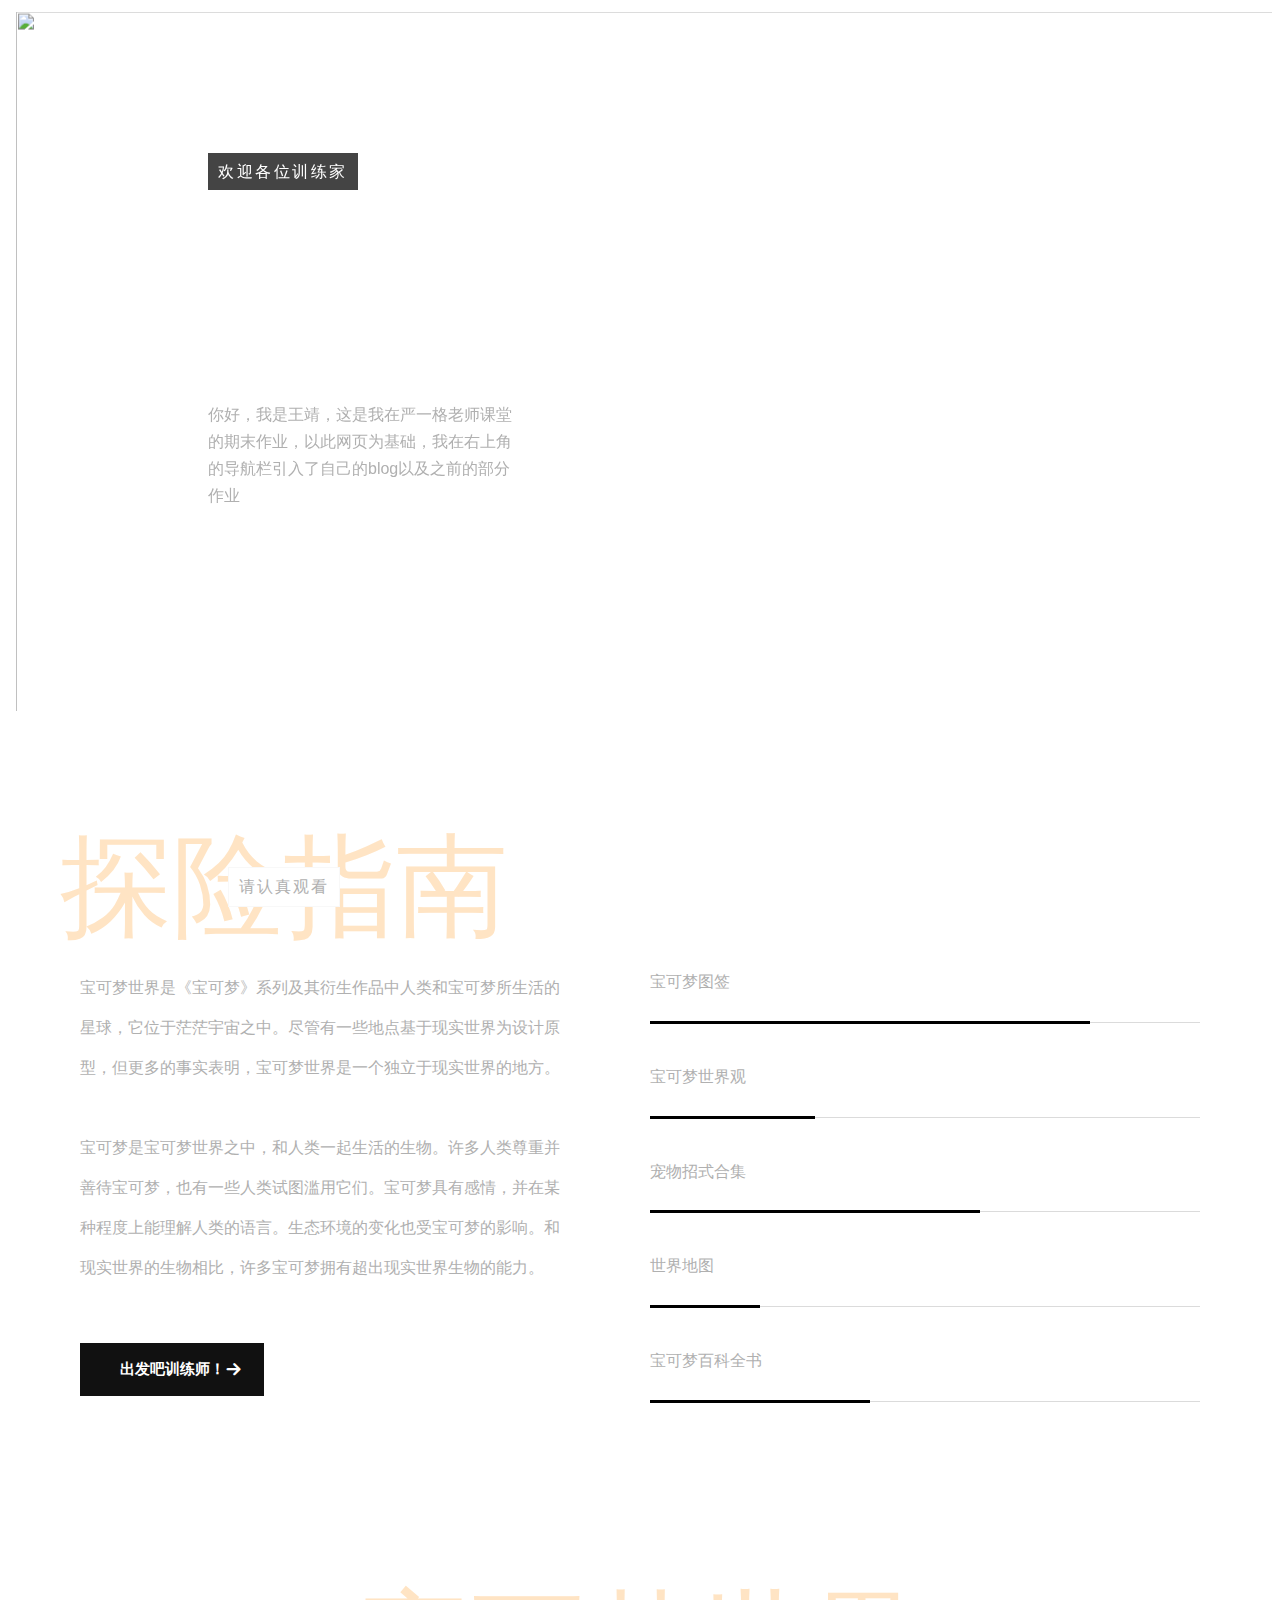
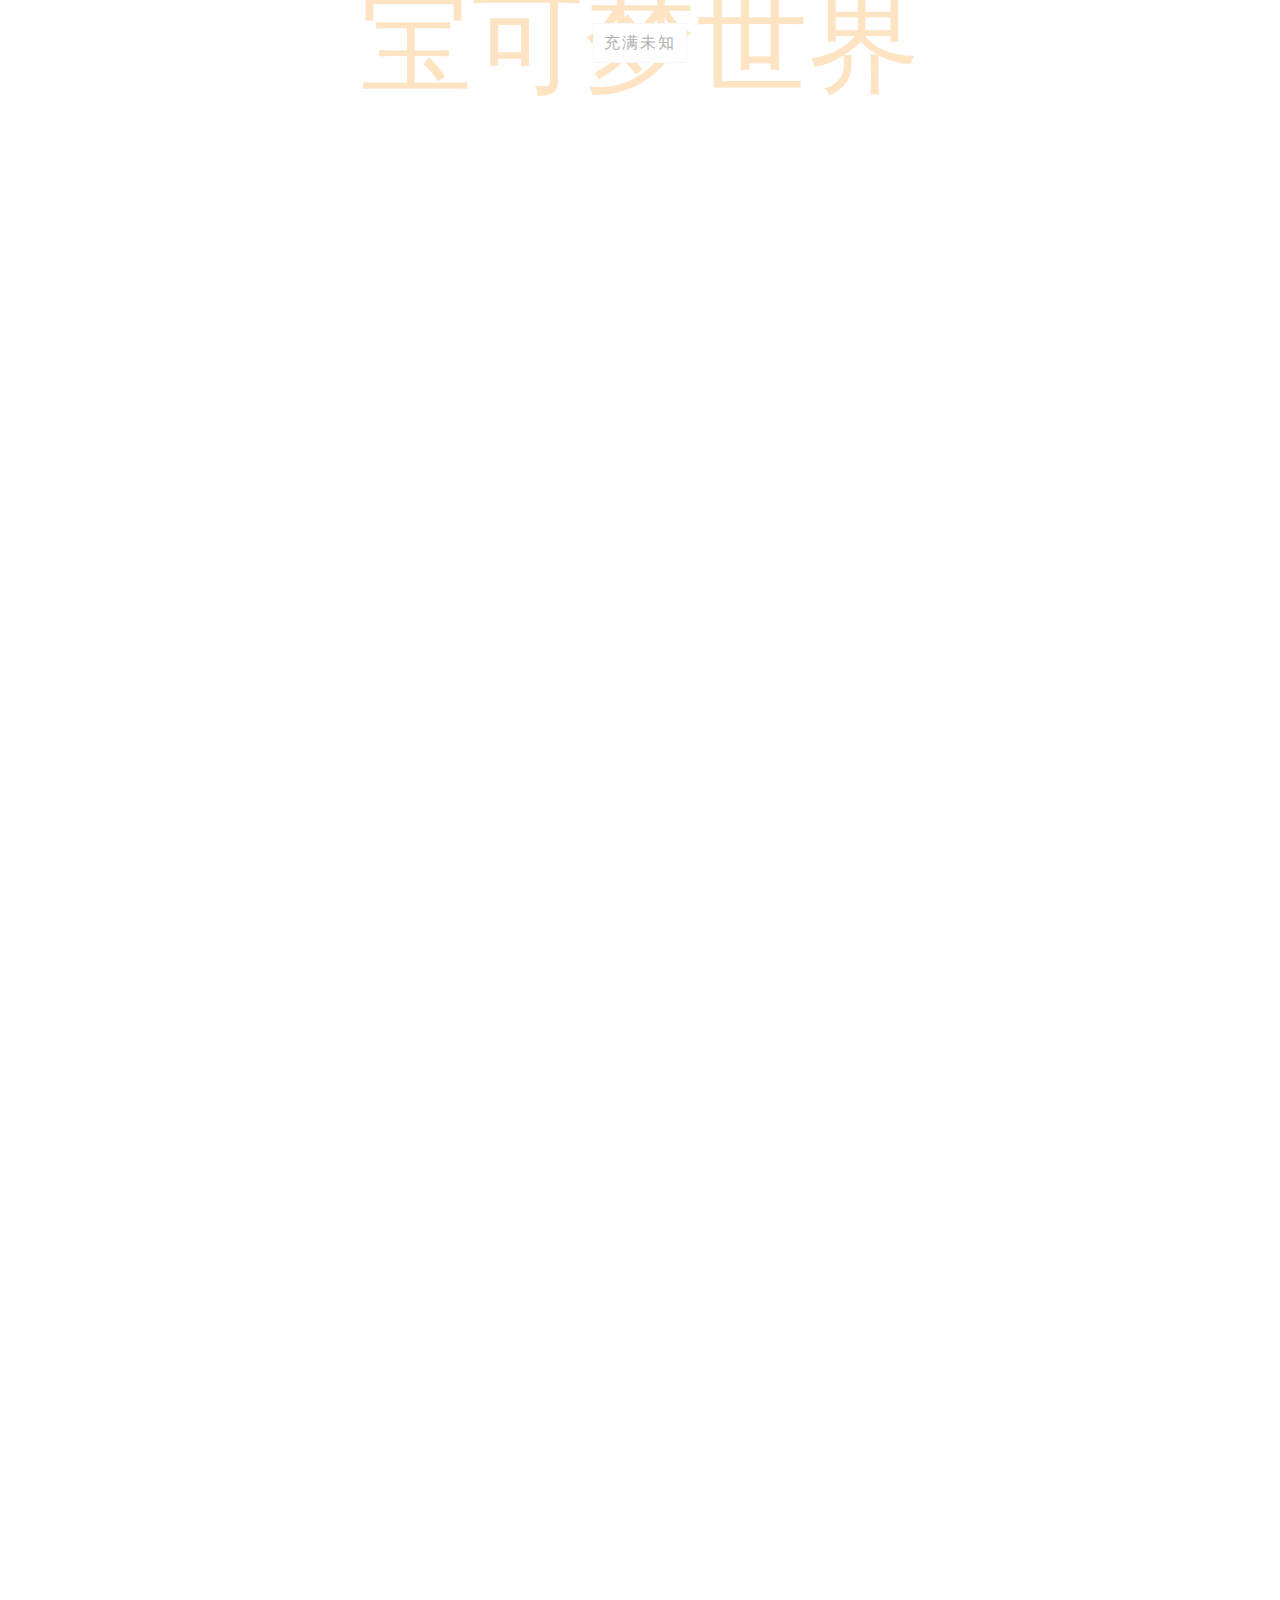
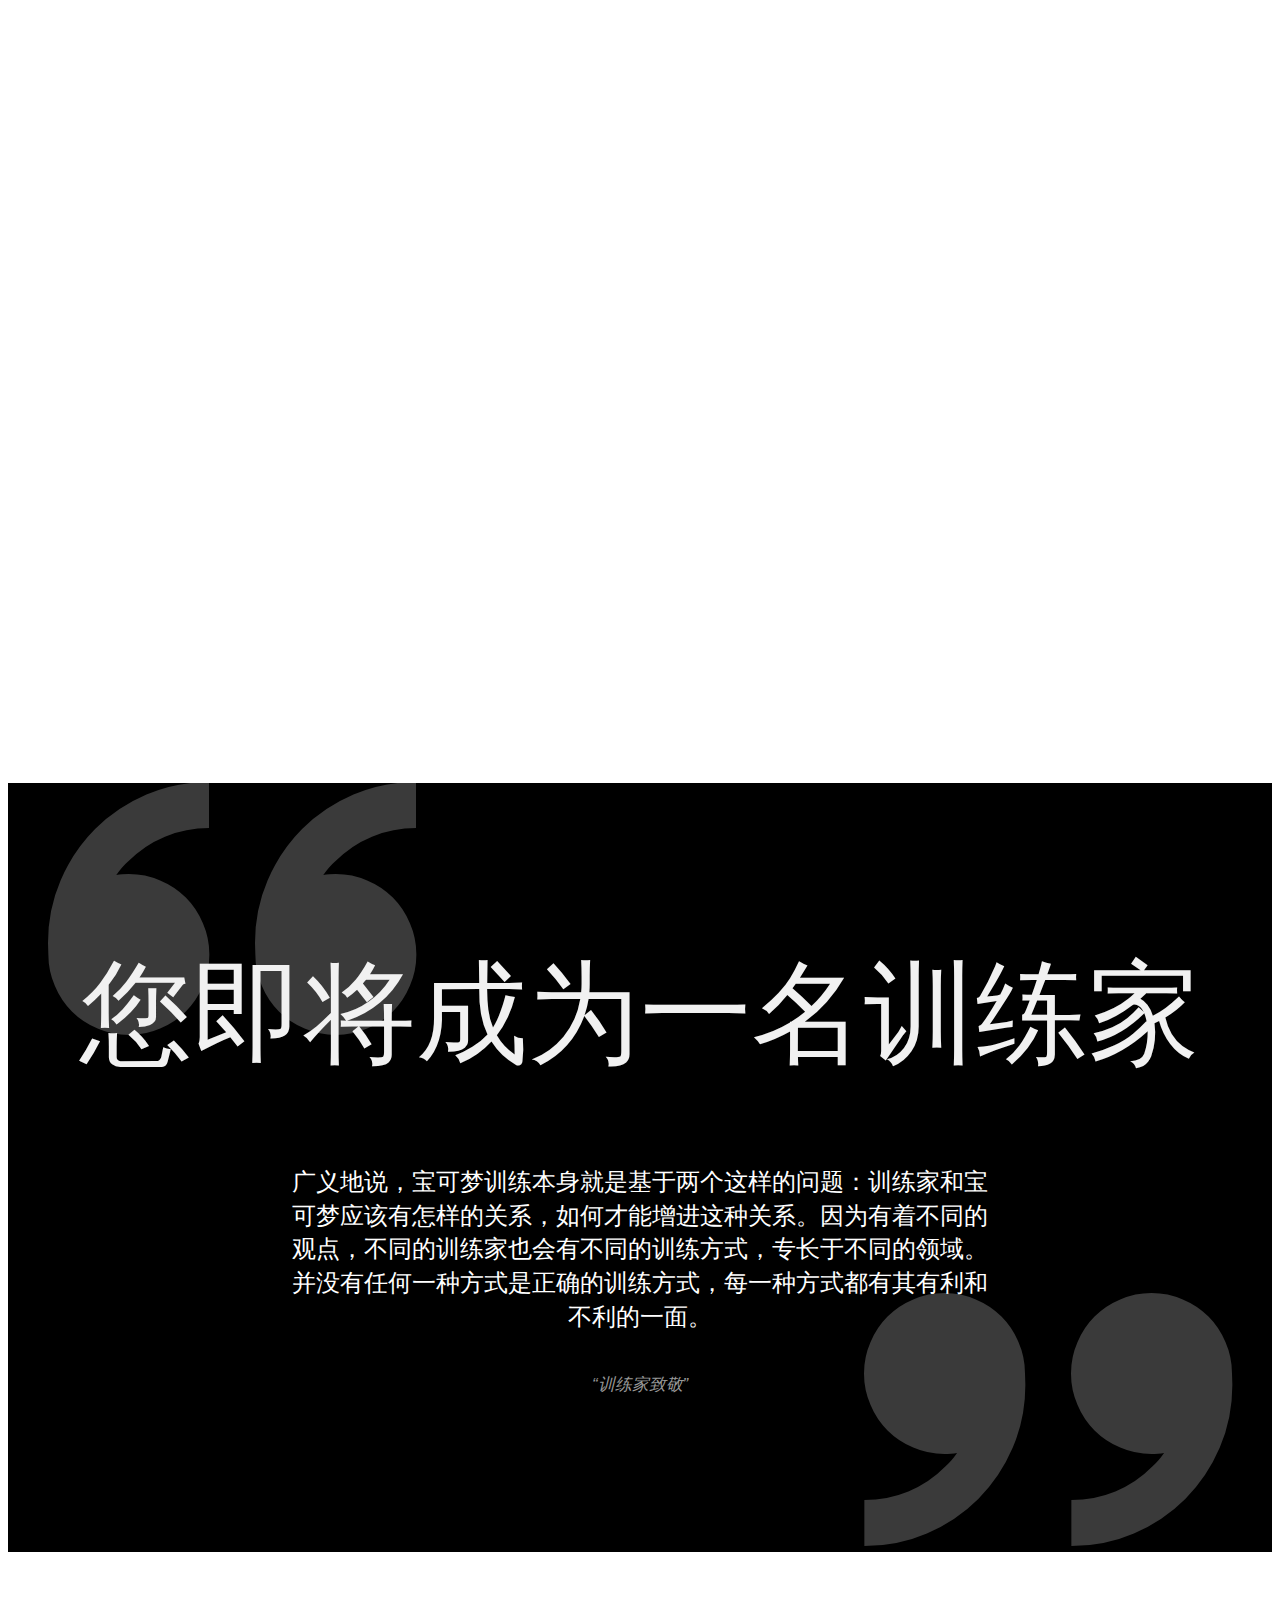
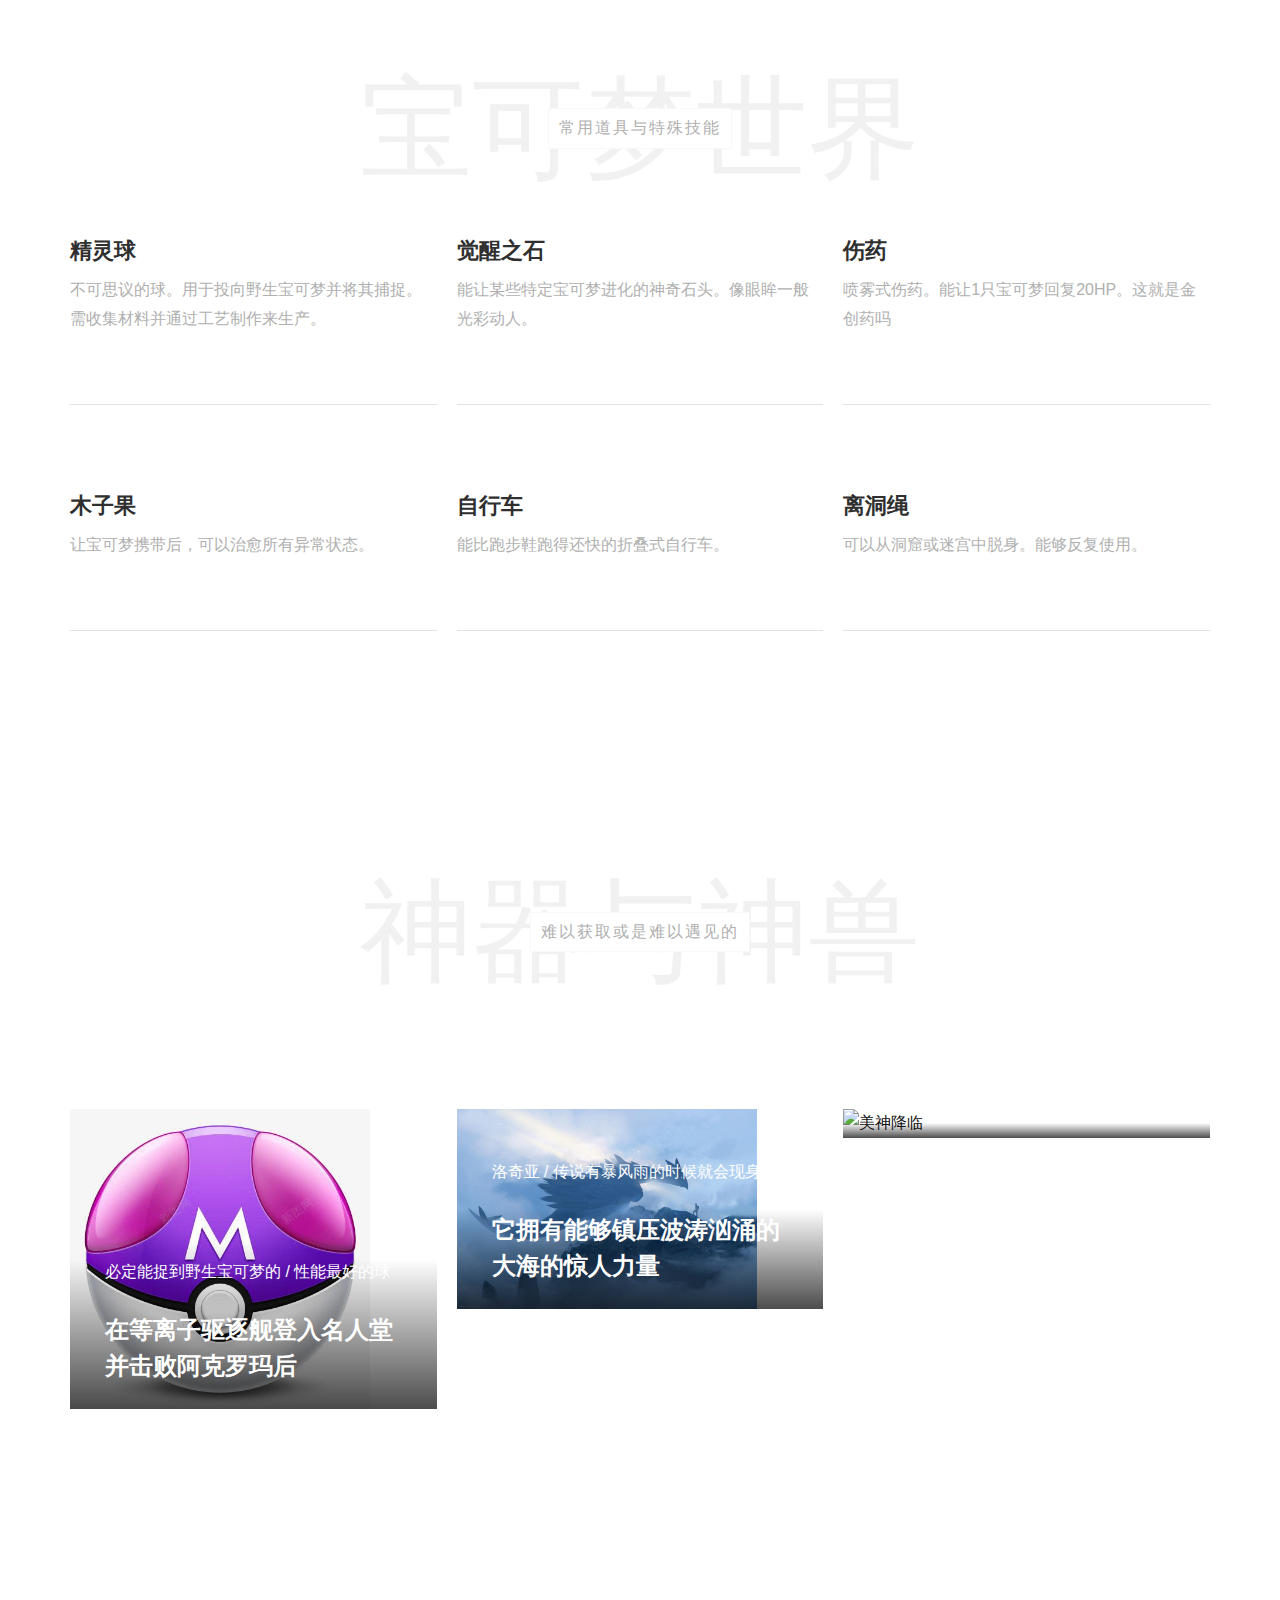
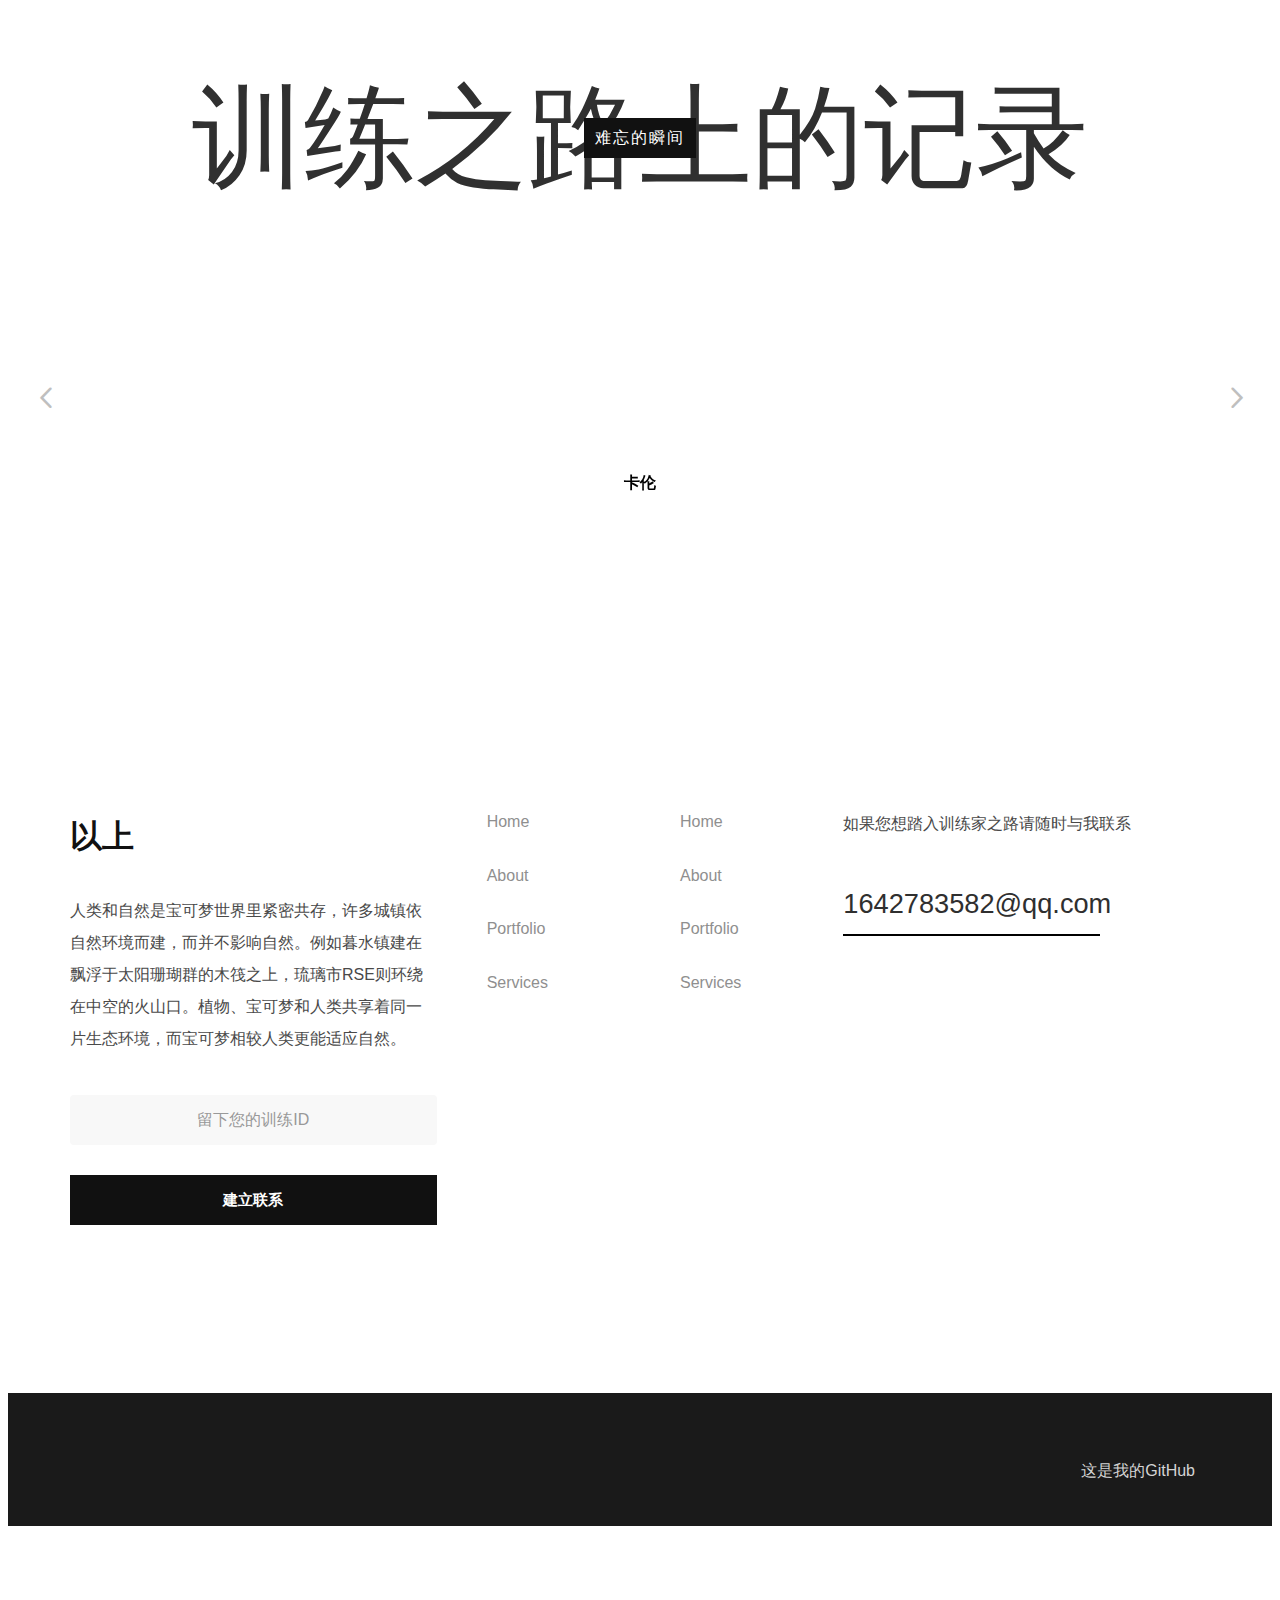
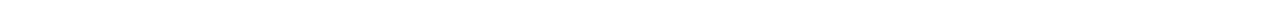
==== commit 56826d69: "删除了部分无用的代码，优化整体观感，在右上角导航栏中增加了计算器和小学期的作业集" ====
--- a/pokemon Trainer's Guide/index.html
+++ b/pokemon Trainer's Guide/index.html
@@ -61,19 +61,17 @@
 			<li class="nav__list-item active-nav">
 				<a href="#" class="hover-target">Home</a>
 			</li>
-			<!-- 列表项，链接到样式页面 -->
 			<li class="nav__list-item">
-				<a href="styles.html" class="hover-target">Styles</a>
+				<a href="./calculator.html" class="hover-target">calculator</a>
 			</li>
 			<!-- 列表项，链接到博客页面 -->
 			<li class="nav__list-item">
 				<a href="https://wj1357.github.io/" class="hover-target">Blog</a>
 			</li>
-			<!-- 列表项，链接到单个帖子页面 -->
 			<li class="nav__list-item">
-				<a href="single-post.html" class="hover-target">Single Post</a>
+				<a href="https://github.com/WJ1357/wjxxq" class="hover-target">Work summary</a>
 			</li>
-			<!-- 列表项，链接到联系我们页面 -->
+			<!-- 列表项，链接到联系我页面 -->
 			<li class="nav__list-item">
 				<a href="https://github.com/WJ1357/wjxxq/tree/main/pokemon%20Trainer's%20Guide" class="hover-target">Github</a>
 			</li>
@@ -121,7 +119,7 @@
 		<div class="row">
 			<div class="section-header">
 				<div class="title"><span>请认真观看</span></div>
-				<h2 class="section-title">探险指南</h2>
+				<h2 class="section-title" style="color: bisque;">探险指南</h2>
 			</div>
 		</div>
 	</div>
@@ -170,7 +168,7 @@
 		<div class="row">
 			<div class="section-header align-center">
 				<div class="title"><span>充满未知</span></div>
-				<h2 class="section-title">宝可梦世界</h2>
+				<h2 class="section-title" style="color: bisque;" >宝可梦世界</h2>
 			</div>
 		</div>
 	</div>
@@ -400,7 +398,7 @@
                         <img src="" alt="">
                         <div class="author-detail">
                             <div class="name">训练家</div>
-                            <span class="author-title">卡伦</span>
+                            <span class="author-title" style="color: black; font-weight: bolder;">卡伦</span>
                         </div>
                     </div>
                 </div>
